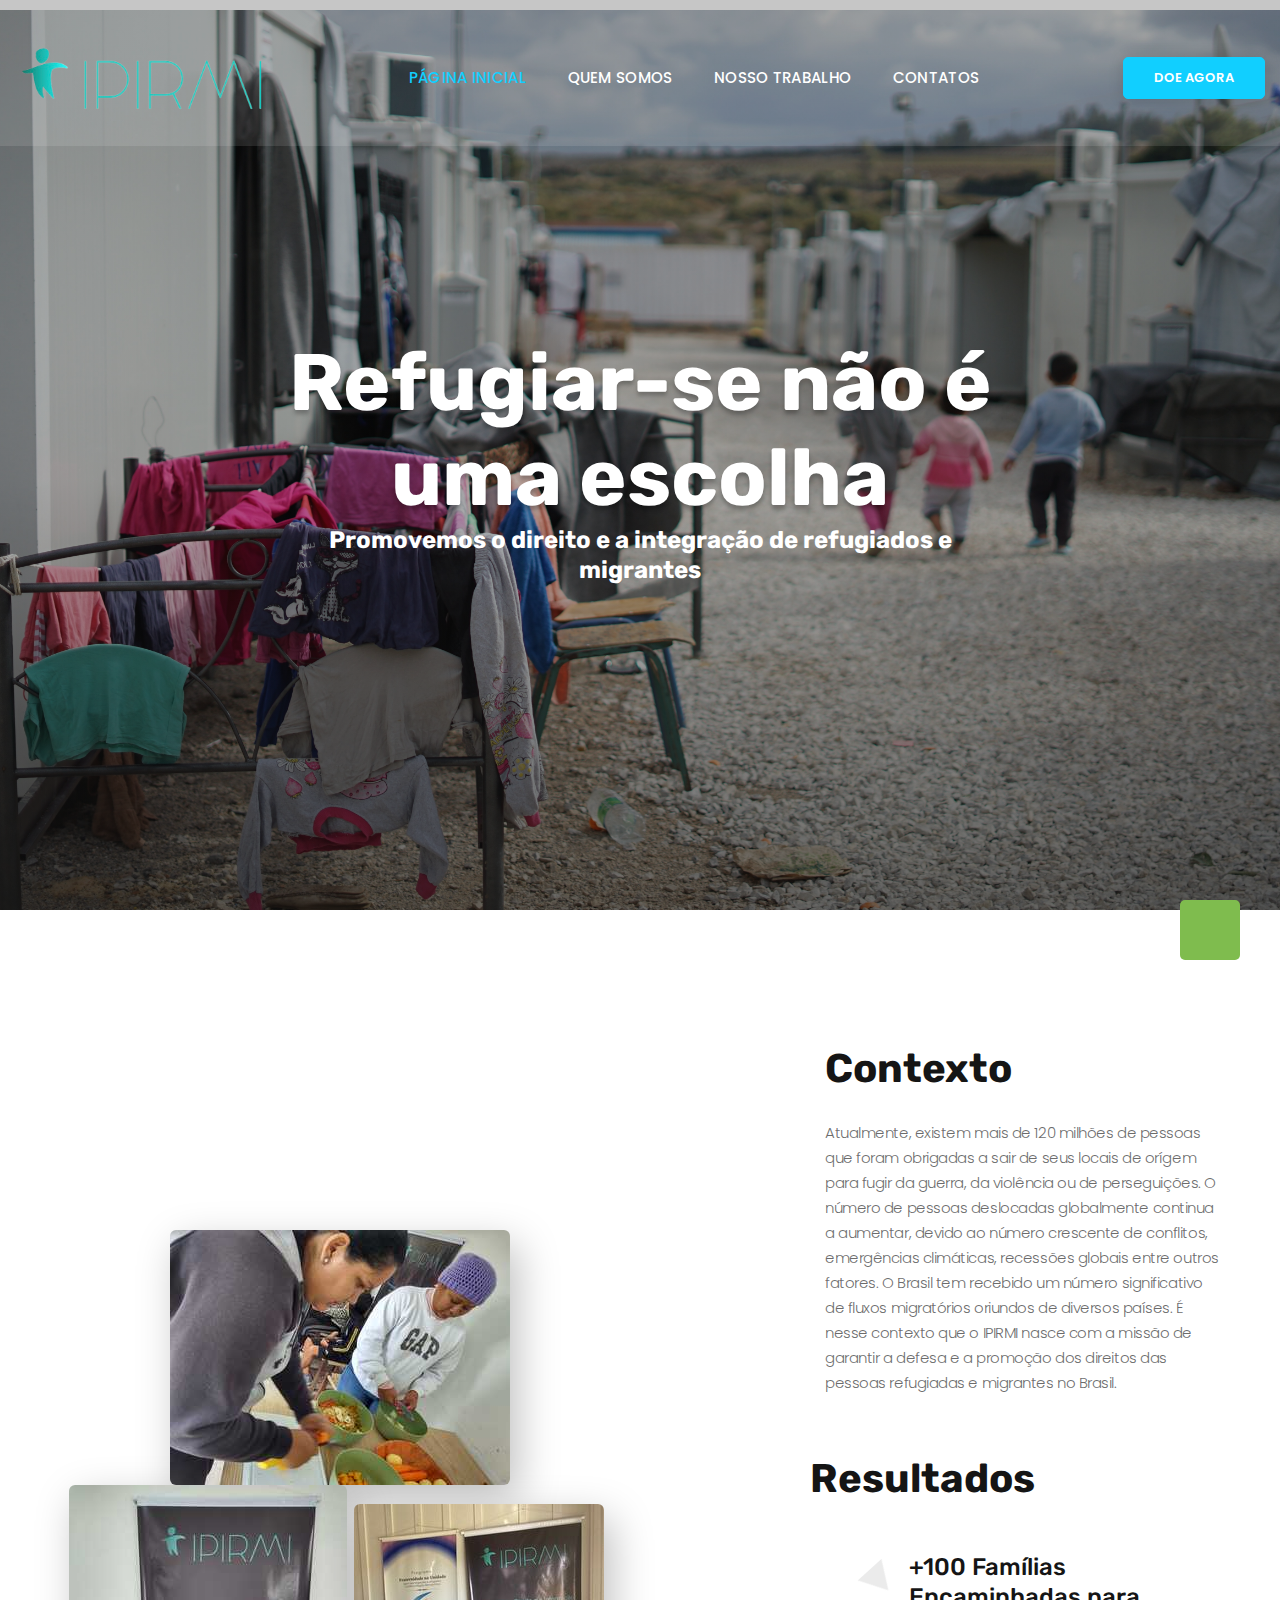
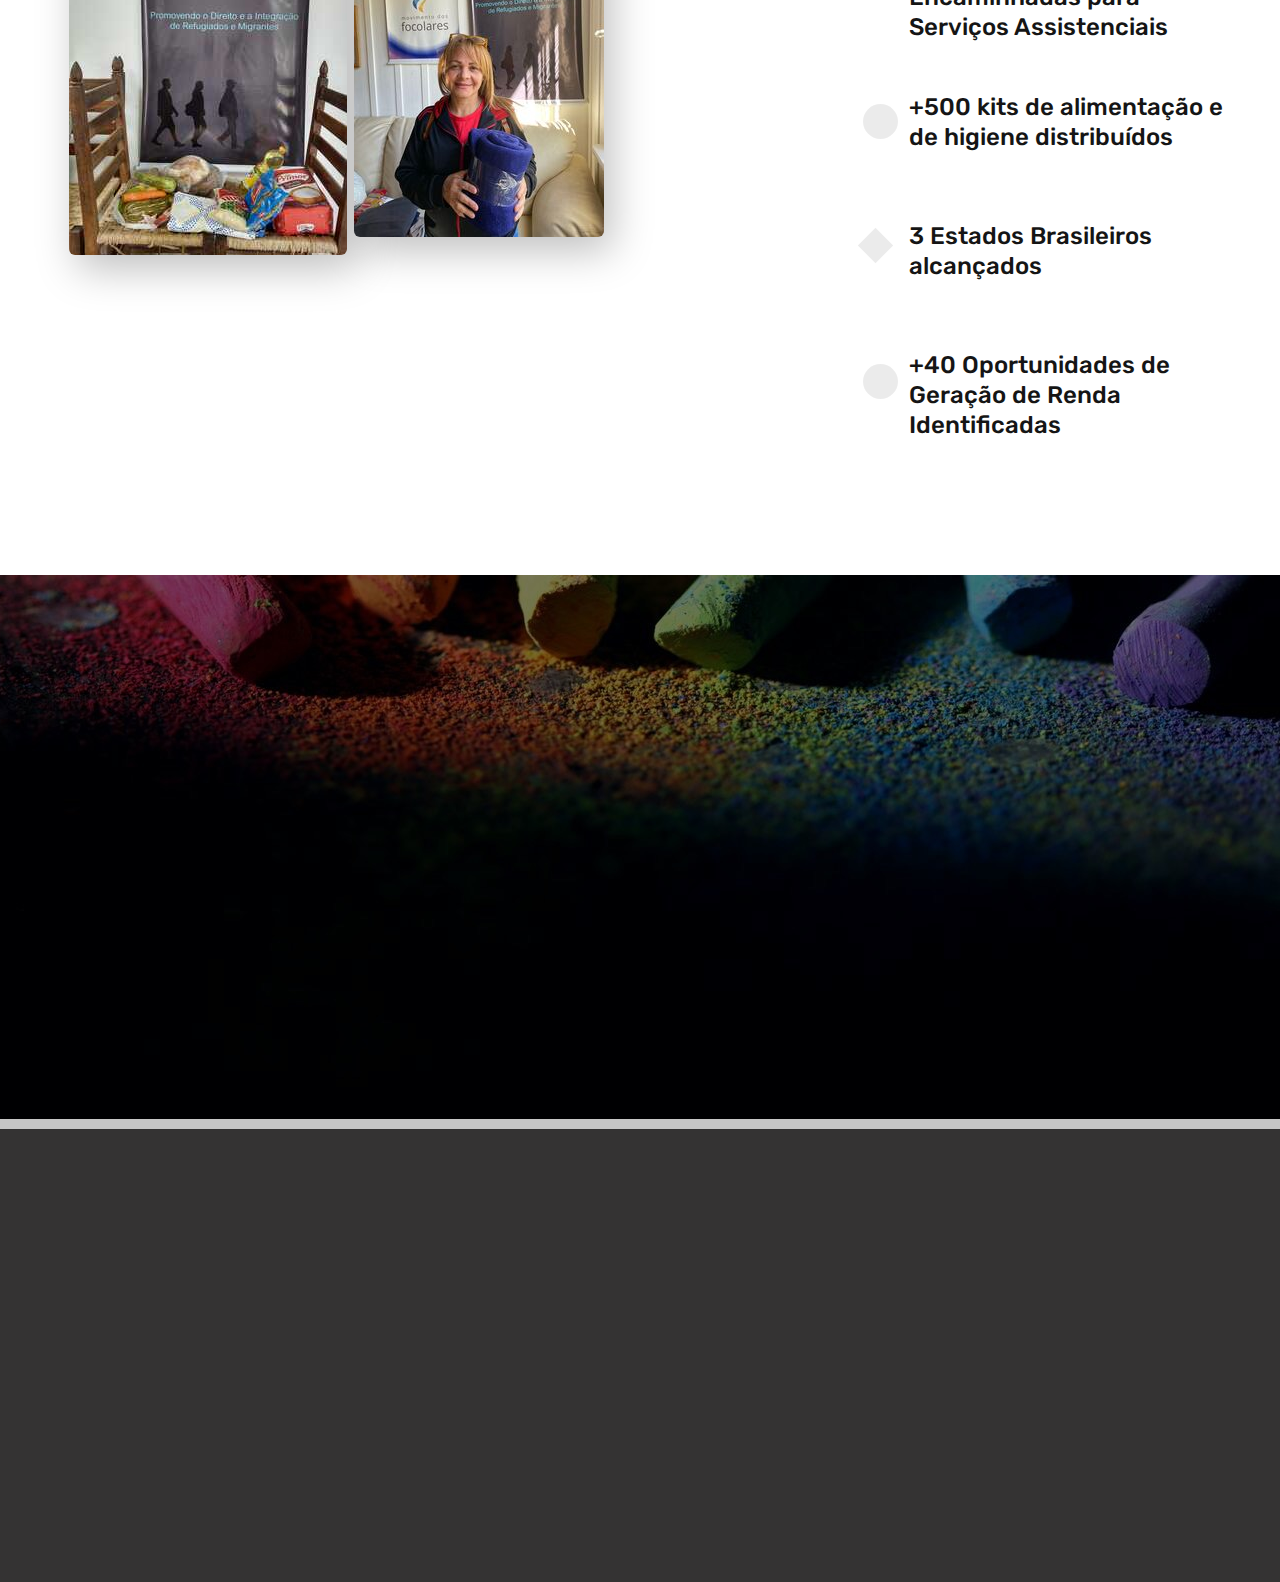
==== index.html @ 586def1c "doeagora" ====
<!DOCTYPE html>
<html class="wide wow-animation" lang="en">
  <head>
    <title>Home</title>
    <meta charset="utf-8">
    <meta name="viewport" content="width=device-width, height=device-height, initial-scale=1.0">
    <meta http-equiv="X-UA-Compatible" content="IE=edge">
    <link rel="icon" href="images/favicon.png" type="image/x-icon">
    <link rel="stylesheet" type="text/css" href="//fonts.googleapis.com/css?family=Poppins:300,300i,400,500,600,700,800,900,900i%7CRoboto:400%7CRubik:100,400,700">
    <link rel="stylesheet" href="css/bootstrap.css">
    <link rel="stylesheet" href="css/fonts.css">
    <link rel="stylesheet" href="css/style.css">
    <style>.ie-panel{display: none;background: #212121;padding: 10px 0;box-shadow: 3px 3px 5px 0 rgba(0,0,0,.3);clear: both;text-align:center;position: relative;z-index: 1;} html.ie-10 .ie-panel, html.lt-ie-10 .ie-panel {display: block;}</style>
  </head>
  <body>
    <div class="ie-panel"><a href="http://windows.microsoft.com/en-US/internet-explorer/"><img src="images/ie8-panel/warning_bar_0000_us.jpg" height="42" width="820" alt="You are using an outdated browser. For a faster, safer browsing experience, upgrade for free today."></a></div>
    <div class="preloader">
      <div class="preloader-body">
        <div class="cssload-container">
          <div class="cssload-speeding-wheel"></div>
        </div>
        <p>Loading...</p>
      </div>
    </div>
    <div class="page"><a class="section section-banner d-none d-xl-flex" href="https://www.templatemonster.com/website-templates/monstroid2.html" style="background-image: url(images/_blank.png); background-image: -webkit-image-set( url(images/_blank.png) 1x, url(images/_blank.png) 2x )" target="_blank"><img src="images/_blank.png" srcset="images/_blank.png, images/_blank" alt="" width="10" height="1"></a>
      <!-- Page Header-->
      <header class="section page-header">
        <!-- RD Navbar-->
        <div class="rd-navbar-wrap">
          <nav class="rd-navbar rd-navbar-classic" data-layout="rd-navbar-fixed" data-sm-layout="rd-navbar-fixed" data-md-layout="rd-navbar-fixed" data-md-device-layout="rd-navbar-fixed" data-lg-layout="rd-navbar-static" data-lg-device-layout="rd-navbar-static" data-xl-layout="rd-navbar-static" data-xl-device-layout="rd-navbar-static" data-xxl-layout="rd-navbar-static" data-xxl-device-layout="rd-navbar-static" data-lg-stick-up-offset="46px" data-xl-stick-up-offset="46px" data-xxl-stick-up-offset="46px" data-lg-stick-up="true" data-xl-stick-up="true" data-xxl-stick-up="true">
            <div class="rd-navbar-main-outer">
              <div class="rd-navbar-main">
                <!-- RD Navbar Panel-->
                <div class="rd-navbar-panel">
                  <!-- RD Navbar Toggle-->
                  <button class="rd-navbar-toggle" data-rd-navbar-toggle=".rd-navbar-nav-wrap"><span></span></button>
                  <!-- RD Navbar Brand-->
                  <div class="rd-navbar-brand"><a href="index.html"><img class="brand-logo-light" src="images/logoremoved.png" alt="" width="500" height="300"/></a></div>
                </div>
                <div class="rd-navbar-main-element">
                  <div class="rd-navbar-nav-wrap">
                    <!-- RD Navbar Nav-->
                    <ul class="rd-navbar-nav">
                      <li class="rd-nav-item active"><a class="rd-nav-link" href="index.html">Página Inicial</a>
                      </li>
                      <li class="rd-nav-item"><a class="rd-nav-link" href="about-us.html">Quem Somos</a>
                      </li>
                      <li class="rd-nav-item"><a class="rd-nav-link" href="typography.html">Nosso Trabalho</a>
                      </li>
                      <li class="rd-nav-item"><a class="rd-nav-link" href="contacts.html">Contatos</a>
                      </li>
                    </ul><a class="button button-primary button-sm" href="https://www.kickante.com.br/crowdfunding/construindo-esperanca-uma-chamada-de-apoio-as-pessoas-refugiadas-e-migrantes">Doe Agora</a>
                  </div>
                </div><a class="button button-primary button-sm" href="#">Doe Agora</a>
              </div>
            </div>
          </nav>
        </div>
      </header>
      <!-- Swiper-->
      <section class="section section-lg section-main-bunner section-main-bunner-filter">
        <div class="main-bunner-img" style="background-image: url(images/refugees.jpg); background-size: cover;"></div>
        <div class="main-bunner-inner">
          <div class="container">
            <div class="row row-50 justify-content-lg-center align-items-lg-center">
              <div class="col-lg-12">
                <div class="bunner-content-modern text-center">
                  <h1 class="main-bunner-title">Refugiar-se não é uma escolha</h1>
                  <h4>Promovemos o direito e a integração de refugiados e migrantes</h4>
                </div>
              </div>
            </div>
          </div>
        </div>
      </section>
      <section class="section section-xl">
        <div class="container">
          <div class="row row-50 justify-content-lg-between align-items-lg-center">
            <div class="col-lg-6">
              <div class="box-img-animate">
                <div class="box-img-animate-item" data-parallax-scroll="{&quot;y&quot;: 0, &quot;x&quot;: 140,  &quot;smoothness&quot;: 50 }"><img src="images/Sopa_Ipirmi_2_340x255.jpeg" alt=""></div>
                <div class="box-img-animate-item" data-parallax-scroll="{&quot;y&quot;: 150, &quot;x&quot;: 0,  &quot;smoothness&quot;: 50 }"><img src="images/Sopa2_IPIRMI_2_278x370.jpeg" alt=""></div>
                <div class="box-img-animate-item" data-parallax-scroll="{&quot;y&quot;:70, &quot;x&quot;: -250,  &quot;smoothness&quot;: 50 }"><img src="images/refugee3179x126.jpeg" alt=""></div>
                <div class="box-img-animate-item" data-parallax-scroll="{&quot;y&quot;:20, &quot;x&quot;: 20,  &quot;smoothness&quot;: 50 }"><img src="images/foto_22_250x333.jpeg" alt=""></div>
                <div class="box-img-animate-item" data-parallax-scroll="{&quot;y&quot;:60, &quot;x&quot;: 70,  &quot;smoothness&quot;: 50 }"><img src="images/children-32x180.jpeg" alt=""></div>
                <div class="box-img-animate-item" data-parallax-scroll="{&quot;y&quot;:0, &quot;x&quot;: 140,  &quot;smoothness&quot;: 50 }"><img src="images/notebook217x15.jpeg" alt=""></div>
              </div>
            </div>
            <div class="col-lg-6 col-xl-5">
              <div class="innset-xl-left-70">
                <h3>Contexto</h3>
                <p class="text-opacity-80">Atualmente, existem mais de 120 milhões de pessoas que foram obrigadas a sair de seus locais de orígem para fugir da guerra, da violência ou de perseguições. O número de pessoas deslocadas globalmente continua a aumentar, devido ao número crescente de conflitos, emergências climáticas, recessões globais entre outros fatores. O Brasil tem recebido um número significativo de fluxos migratórios oriundos de diversos países.
                  É nesse contexto que o IPIRMI nasce com a missão de garantir a defesa e a promoção dos direitos das pessoas refugiadas e migrantes no Brasil.
                  </p>
                
                <div class="row row-50">
                  <h3>Resultados</h3>
                  <div class="col-md-6 col-lg-12">
                    <div class="box-icon-modern">
                      <div class="box-icon-inner decorate-triangle"><span class="icon-xl linearicons-baby2 icon-primary"></span></div>
                      <div class="box-icon-caption">
                        <h4><a href="#">+100 Famílias Encaminhadas para Serviços Assistenciais</a></h4>
                      </div>
                    </div>
                  </div>
                  <div class="col-md-6 col-lg-12">
                    <div class="box-icon-modern">
                      <div class="box-icon-inner decorate-circle"><span class="icon-xl linearicons-home icon-primary"></span></div>
                      <div class="box-icon-caption">
                        <h4><a href="#">+500 kits de alimentação e de higiene distribuídos</a></h4>
                      </div>
                    </div>
                  </div>
                  <div class="col-md-6 col-lg-12">
                    <div class="box-icon-modern">
                      <div class="box-icon-inner decorate-rectangle"><span class="icon-xl linearicons-book icon-primary"></span></div>
                      <div class="box-icon-caption">
                        <h4><a href="#">3 Estados Brasileiros alcançados</a></h4>
                      </div>
                    </div>
                  </div>
                  <div class="col-md-6 col-lg-12">
                    <div class="box-icon-modern">
                      <div class="box-icon-inner decorate-circle"><span class="icon-xl linearicons-zoom-in icon-primary"></span></div>
                      <div class="box-icon-caption">
                        <h4><a href="#">+40 Oportunidades de Geração de Renda Identificadas </a></h4>
                        
                      </div>
                    </div>
                  </div>
                </div>
              </div>
            </div>
          </div>
        </div>
      </section>
      
      <section class="parallax-container bg-gray-600" data-parallax-img="images/image.jpg">
        <div class="parallax-content section-xxl text-center">
          <div class="container">
            <div class="row justify-content-md-center">
              <div class="col-md-9 col-lg-8 col-xl-8 wow-outer">
                <div class="innset-xl-right-30 innset-xl-left-30">
                  <div class="wow slideInDown">
                    <h3>Venha fazer parte da equipe de voluntários do IPIRMI </h3>
                  
                    
                    <form class="rd-form rd-mailform rd-form-inline" data-form-output="form-output-global" data-form-type="subscribe" method="post" action="bat/rd-mailform.php">
                      <h4>Entre em contato conosco pelo email: protecao@ipirmi.org</h4> 
                    </form>
                  </div>
                </div>
              </div>
            </div>
          </div>
        </div>
      </section><a class="section section-banner" href="https://www.templatemonster.com/website-templates/monstroid2.html" style="background-image: url(images/_blank.png); background-image: -webkit-image-set( url(images/_blank.png) 1x, url(images/_blank.png) 2x )" target="_blank"><img src="images/_blank.png" srcset="images/_blank.png, images/_blank" alt="" width="10" height="1"></a>   <!-- Page Footer-->
      <footer class="section footer-minimal context-dark">
        <div class="container wow-outer">
          <div class="wow fadeIn">
            <div class="row row-50 row-lg-60">
              <div class="col-12"><a href="index.html"><img src="images/logoremoved.png" alt="" width="207" height="51"/></a></div>
              <div class="col-12">
                <ul class="footer-minimal-nav">
                  <li><a href="about-us.html">Quem Somos</a></li>
                  <li><a href="typography.html">Nosso Trabalho</a></li>
                  <li><a href="#">Galeria de Fotos</a></li>
                  <li><a href="contacts.html">Contatos</a></li>
                </ul>
              </div>
            
            </div>
            <p class="rights"><span>&copy;&nbsp;</span><span class="copyright-year"></span><span>&nbsp;</span><span>IPIRMI</span><span>.&nbsp;</span><span>All Rights Reserved.</span><span>&nbsp;</span>Designed&nbsp;by&nbsp;<a href="https://www.templatemonster.com/">Templatemonster.</a></p>
          </div>
        </div>
      </footer>
    </div>
    <div class="snackbars" id="form-output-global"></div>
    <script src="js/core.min.js"></script>
    <script src="js/script.js"></script>
    <!-- coded by ragnar-->
  </body>
</html>
---- css/fonts.css ----
/*
* Fonts
*//*
* Font Awesome Icons 4.7.0
*/@font-face {	font-family: 'FontAwesome';	src: url("../fonts/fontawesome-webfont.eot?v=4.7.0");	src: url("../fonts/fontawesome-webfont.eot?#iefix&v=4.7.0") format("embedded-opentype"), url("../fonts/fontawesome-webfont.woff2?v=4.7.0") format("woff2"), url("../fonts/fontawesome-webfont.woff?v=4.7.0") format("woff"), url("../fonts/fontawesome-webfont.ttf?v=4.7.0") format("truetype"), url("../fonts/fontawesome-webfont.svg?v=4.7.0#fontawesomeregular") format("svg");	font-weight: normal;	font-style: normal;}.fa {	display: inline-block;	font-family: 'FontAwesome';	font-size: inherit;	text-rendering: auto;	-webkit-font-smoothing: antialiased;	-moz-osx-font-smoothing: grayscale;}[class*='fa-']:before {	font-weight: 400;	font-family: 'FontAwesome';}/* makes the font 33% larger relative to the icon container */.fa-lg {	font-size: 1.33333333em;	line-height: 0.75em;	vertical-align: -15%;}.fa-2x {	font-size: 2em;}.fa-3x {	font-size: 3em;}.fa-4x {	font-size: 4em;}.fa-5x {	font-size: 5em;}.fa-fw {	width: 1.28571429em;	text-align: center;}.fa-ul {	padding-left: 0;	margin-left: 2.14285714em;	list-style-type: none;}.fa-ul > li {	position: relative;}.fa-li {	position: absolute;	left: -2.14285714em;	width: 2.14285714em;	top: 0.14285714em;	text-align: center;}.fa-li.fa-lg {	left: -1.85714286em;}.fa-border {	padding: .2em .25em .15em;	border: solid 0.08em #eeeeee;	border-radius: .1em;}.fa-pull-left {	float: left;}.fa-pull-right {	float: right;}.fa.fa-pull-left {	margin-right: .3em;}.fa.fa-pull-right {	margin-left: .3em;}/* Deprecated as of 4.4.0 */.pull-right {	float: right;}.pull-left {	float: left;}.fa.pull-left {	margin-right: .3em;}.fa.pull-right {	margin-left: .3em;}.fa-spin {	-webkit-animation: fa-spin 2s infinite linear;	animation: fa-spin 2s infinite linear;}.fa-pulse {	-webkit-animation: fa-spin 1s infinite steps(8);	animation: fa-spin 1s infinite steps(8);}@-webkit-keyframes fa-spin {	0% {		-webkit-transform: rotate(0deg);		transform: rotate(0deg);	}	100% {		-webkit-transform: rotate(359deg);		transform: rotate(359deg);	}}@keyframes fa-spin {	0% {		-webkit-transform: rotate(0deg);		transform: rotate(0deg);	}	100% {		-webkit-transform: rotate(359deg);		transform: rotate(359deg);	}}.fa-rotate-90 {	-ms-filter: "progid:DXImageTransform.Microsoft.BasicImage(rotation=1)";	-webkit-transform: rotate(90deg);	-ms-transform: rotate(90deg);	transform: rotate(90deg);}.fa-rotate-180 {	-ms-filter: "progid:DXImageTransform.Microsoft.BasicImage(rotation=2)";	-webkit-transform: rotate(180deg);	-ms-transform: rotate(180deg);	transform: rotate(180deg);}.fa-rotate-270 {	-ms-filter: "progid:DXImageTransform.Microsoft.BasicImage(rotation=3)";	-webkit-transform: rotate(270deg);	-ms-transform: rotate(270deg);	transform: rotate(270deg);}.fa-flip-horizontal {	-ms-filter: "progid:DXImageTransform.Microsoft.BasicImage(rotation=0, mirror=1)";	-webkit-transform: scale(-1, 1);	-ms-transform: scale(-1, 1);	transform: scale(-1, 1);}.fa-flip-vertical {	-ms-filter: "progid:DXImageTransform.Microsoft.BasicImage(rotation=2, mirror=1)";	-webkit-transform: scale(1, -1);	-ms-transform: scale(1, -1);	transform: scale(1, -1);}:root .fa-rotate-90,:root .fa-rotate-180,:root .fa-rotate-270,:root .fa-flip-horizontal,:root .fa-flip-vertical {	filter: none;}.fa-stack {	position: relative;	display: inline-block;	width: 2em;	height: 2em;	line-height: 2em;	vertical-align: middle;}.fa-stack-1x,.fa-stack-2x {	position: absolute;	left: 0;	width: 100%;	text-align: center;}.fa-stack-1x {	line-height: inherit;}.fa-stack-2x {	font-size: 2em;}.fa-inverse {	color: #ffffff;}/* Font Awesome uses the Unicode Private Use Area (PUA) to ensure screen
   readers do not read off random characters that represent icons */.fa-glass:before {	content: "\f000";}.fa-music:before {	content: "\f001";}.fa-search:before {	content: "\f002";}.fa-envelope-o:before {	content: "\f003";}.fa-heart:before {	content: "\f004";}.fa-star:before {	content: "\f005";}.fa-star-o:before {	content: "\f006";}.fa-user:before {	content: "\f007";}.fa-film:before {	content: "\f008";}.fa-th-large:before {	content: "\f009";}.fa-th:before {	content: "\f00a";}.fa-th-list:before {	content: "\f00b";}.fa-check:before {	content: "\f00c";}.fa-remove:before,.fa-close:before,.fa-times:before {	content: "\f00d";}.fa-search-plus:before {	content: "\f00e";}.fa-search-minus:before {	content: "\f010";}.fa-power-off:before {	content: "\f011";}.fa-signal:before {	content: "\f012";}.fa-gear:before,.fa-cog:before {	content: "\f013";}.fa-trash-o:before {	content: "\f014";}.fa-home:before {	content: "\f015";}.fa-file-o:before {	content: "\f016";}.fa-clock-o:before {	content: "\f017";}.fa-road:before {	content: "\f018";}.fa-download:before {	content: "\f019";}.fa-arrow-circle-o-down:before {	content: "\f01a";}.fa-arrow-circle-o-up:before {	content: "\f01b";}.fa-inbox:before {	content: "\f01c";}.fa-play-circle-o:before {	content: "\f01d";}.fa-rotate-right:before,.fa-repeat:before {	content: "\f01e";}.fa-refresh:before {	content: "\f021";}.fa-list-alt:before {	content: "\f022";}.fa-lock:before {	content: "\f023";}.fa-flag:before {	content: "\f024";}.fa-headphones:before {	content: "\f025";}.fa-volume-off:before {	content: "\f026";}.fa-volume-down:before {	content: "\f027";}.fa-volume-up:before {	content: "\f028";}.fa-qrcode:before {	content: "\f029";}.fa-barcode:before {	content: "\f02a";}.fa-tag:before {	content: "\f02b";}.fa-tags:before {	content: "\f02c";}.fa-book:before {	content: "\f02d";}.fa-bookmark:before {	content: "\f02e";}.fa-print:before {	content: "\f02f";}.fa-camera:before {	content: "\f030";}.fa-font:before {	content: "\f031";}.fa-bold:before {	content: "\f032";}.fa-italic:before {	content: "\f033";}.fa-text-height:before {	content: "\f034";}.fa-text-width:before {	content: "\f035";}.fa-align-left:before {	content: "\f036";}.fa-align-center:before {	content: "\f037";}.fa-align-right:before {	content: "\f038";}.fa-align-justify:before {	content: "\f039";}.fa-list:before {	content: "\f03a";}.fa-dedent:before,.fa-outdent:before {	content: "\f03b";}.fa-indent:before {	content: "\f03c";}.fa-video-camera:before {	content: "\f03d";}.fa-photo:before,.fa-image:before,.fa-picture-o:before {	content: "\f03e";}.fa-pencil:before {	content: "\f040";}.fa-map-marker:before {	content: "\f041";}.fa-adjust:before {	content: "\f042";}.fa-tint:before {	content: "\f043";}.fa-edit:before,.fa-pencil-square-o:before {	content: "\f044";}.fa-share-square-o:before {	content: "\f045";}.fa-check-square-o:before {	content: "\f046";}.fa-arrows:before {	content: "\f047";}.fa-step-backward:before {	content: "\f048";}.fa-fast-backward:before {	content: "\f049";}.fa-backward:before {	content: "\f04a";}.fa-play:before {	content: "\f04b";}.fa-pause:before {	content: "\f04c";}.fa-stop:before {	content: "\f04d";}.fa-forward:before {	content: "\f04e";}.fa-fast-forward:before {	content: "\f050";}.fa-step-forward:before {	content: "\f051";}.fa-eject:before {	content: "\f052";}.fa-chevron-left:before {	content: "\f053";}.fa-chevron-right:before {	content: "\f054";}.fa-plus-circle:before {	content: "\f055";}.fa-minus-circle:before {	content: "\f056";}.fa-times-circle:before {	content: "\f057";}.fa-check-circle:before {	content: "\f058";}.fa-question-circle:before {	content: "\f059";}.fa-info-circle:before {	content: "\f05a";}.fa-crosshairs:before {	content: "\f05b";}.fa-times-circle-o:before {	content: "\f05c";}.fa-check-circle-o:before {	content: "\f05d";}.fa-ban:before {	content: "\f05e";}.fa-arrow-left:before {	content: "\f060";}.fa-arrow-right:before {	content: "\f061";}.fa-arrow-up:before {	content: "\f062";}.fa-arrow-down:before {	content: "\f063";}.fa-mail-forward:before,.fa-share:before {	content: "\f064";}.fa-expand:before {	content: "\f065";}.fa-compress:before {	content: "\f066";}.fa-plus:before {	content: "\f067";}.fa-minus:before {	content: "\f068";}.fa-asterisk:before {	content: "\f069";}.fa-exclamation-circle:before {	content: "\f06a";}.fa-gift:before {	content: "\f06b";}.fa-leaf:before {	content: "\f06c";}.fa-fire:before {	content: "\f06d";}.fa-eye:before {	content: "\f06e";}.fa-eye-slash:before {	content: "\f070";}.fa-warning:before,.fa-exclamation-triangle:before {	content: "\f071";}.fa-plane:before {	content: "\f072";}.fa-calendar:before {	content: "\f073";}.fa-random:before {	content: "\f074";}.fa-comment:before {	content: "\f075";}.fa-magnet:before {	content: "\f076";}.fa-chevron-up:before {	content: "\f077";}.fa-chevron-down:before {	content: "\f078";}.fa-retweet:before {	content: "\f079";}.fa-shopping-cart:before {	content: "\f07a";}.fa-folder:before {	content: "\f07b";}.fa-folder-open:before {	content: "\f07c";}.fa-arrows-v:before {	content: "\f07d";}.fa-arrows-h:before {	content: "\f07e";}.fa-bar-chart-o:before,.fa-bar-chart:before {	content: "\f080";}.fa-twitter-square:before {	content: "\f081";}.fa-facebook-square:before {	content: "\f082";}.fa-camera-retro:before {	content: "\f083";}.fa-key:before {	content: "\f084";}.fa-gears:before,.fa-cogs:before {	content: "\f085";}.fa-comments:before {	content: "\f086";}.fa-thumbs-o-up:before {	content: "\f087";}.fa-thumbs-o-down:before {	content: "\f088";}.fa-star-half:before {	content: "\f089";}.fa-heart-o:before {	content: "\f08a";}.fa-sign-out:before {	content: "\f08b";}.fa-linkedin-square:before {	content: "\f08c";}.fa-thumb-tack:before {	content: "\f08d";}.fa-external-link:before {	content: "\f08e";}.fa-sign-in:before {	content: "\f090";}.fa-trophy:before {	content: "\f091";}.fa-github-square:before {	content: "\f092";}.fa-upload:before {	content: "\f093";}.fa-lemon-o:before {	content: "\f094";}.fa-phone:before {	content: "\f095";}.fa-square-o:before {	content: "\f096";}.fa-bookmark-o:before {	content: "\f097";}.fa-phone-square:before {	content: "\f098";}.fa-twitter:before {	content: "\f099";}.fa-facebook-f:before,.fa-facebook:before {	content: "\f09a";}.fa-github:before {	content: "\f09b";}.fa-unlock:before {	content: "\f09c";}.fa-credit-card:before {	content: "\f09d";}.fa-feed:before,.fa-rss:before {	content: "\f09e";}.fa-hdd-o:before {	content: "\f0a0";}.fa-bullhorn:before {	content: "\f0a1";}.fa-bell:before {	content: "\f0f3";}.fa-certificate:before {	content: "\f0a3";}.fa-hand-o-right:before {	content: "\f0a4";}.fa-hand-o-left:before {	content: "\f0a5";}.fa-hand-o-up:before {	content: "\f0a6";}.fa-hand-o-down:before {	content: "\f0a7";}.fa-arrow-circle-left:before {	content: "\f0a8";}.fa-arrow-circle-right:before {	content: "\f0a9";}.fa-arrow-circle-up:before {	content: "\f0aa";}.fa-arrow-circle-down:before {	content: "\f0ab";}.fa-globe:before {	content: "\f0ac";}.fa-wrench:before {	content: "\f0ad";}.fa-tasks:before {	content: "\f0ae";}.fa-filter:before {	content: "\f0b0";}.fa-briefcase:before {	content: "\f0b1";}.fa-arrows-alt:before {	content: "\f0b2";}.fa-group:before,.fa-users:before {	content: "\f0c0";}.fa-chain:before,.fa-link:before {	content: "\f0c1";}.fa-cloud:before {	content: "\f0c2";}.fa-flask:before {	content: "\f0c3";}.fa-cut:before,.fa-scissors:before {	content: "\f0c4";}.fa-copy:before,.fa-files-o:before {	content: "\f0c5";}.fa-paperclip:before {	content: "\f0c6";}.fa-save:before,.fa-floppy-o:before {	content: "\f0c7";}.fa-square:before {	content: "\f0c8";}.fa-navicon:before,.fa-reorder:before,.fa-bars:before {	content: "\f0c9";}.fa-list-ul:before {	content: "\f0ca";}.fa-list-ol:before {	content: "\f0cb";}.fa-strikethrough:before {	content: "\f0cc";}.fa-underline:before {	content: "\f0cd";}.fa-table:before {	content: "\f0ce";}.fa-magic:before {	content: "\f0d0";}.fa-truck:before {	content: "\f0d1";}.fa-pinterest:before {	content: "\f0d2";}.fa-pinterest-square:before {	content: "\f0d3";}.fa-google-plus-square:before {	content: "\f0d4";}.fa-google-plus:before {	content: "\f0d5";}.fa-money:before {	content: "\f0d6";}.fa-caret-down:before {	content: "\f0d7";}.fa-caret-up:before {	content: "\f0d8";}.fa-caret-left:before {	content: "\f0d9";}.fa-caret-right:before {	content: "\f0da";}.fa-columns:before {	content: "\f0db";}.fa-unsorted:before,.fa-sort:before {	content: "\f0dc";}.fa-sort-down:before,.fa-sort-desc:before {	content: "\f0dd";}.fa-sort-up:before,.fa-sort-asc:before {	content: "\f0de";}.fa-envelope:before {	content: "\f0e0";}.fa-linkedin:before {	content: "\f0e1";}.fa-rotate-left:before,.fa-undo:before {	content: "\f0e2";}.fa-legal:before,.fa-gavel:before {	content: "\f0e3";}.fa-dashboard:before,.fa-tachometer:before {	content: "\f0e4";}.fa-comment-o:before {	content: "\f0e5";}.fa-comments-o:before {	content: "\f0e6";}.fa-flash:before,.fa-bolt:before {	content: "\f0e7";}.fa-sitemap:before {	content: "\f0e8";}.fa-umbrella:before {	content: "\f0e9";}.fa-paste:before,.fa-clipboard:before {	content: "\f0ea";}.fa-lightbulb-o:before {	content: "\f0eb";}.fa-exchange:before {	content: "\f0ec";}.fa-cloud-download:before {	content: "\f0ed";}.fa-cloud-upload:before {	content: "\f0ee";}.fa-user-md:before {	content: "\f0f0";}.fa-stethoscope:before {	content: "\f0f1";}.fa-suitcase:before {	content: "\f0f2";}.fa-bell-o:before {	content: "\f0a2";}.fa-coffee:before {	content: "\f0f4";}.fa-cutlery:before {	content: "\f0f5";}.fa-file-text-o:before {	content: "\f0f6";}.fa-building-o:before {	content: "\f0f7";}.fa-hospital-o:before {	content: "\f0f8";}.fa-ambulance:before {	content: "\f0f9";}.fa-medkit:before {	content: "\f0fa";}.fa-fighter-jet:before {	content: "\f0fb";}.fa-beer:before {	content: "\f0fc";}.fa-h-square:before {	content: "\f0fd";}.fa-plus-square:before {	content: "\f0fe";}.fa-angle-double-left:before {	content: "\f100";}.fa-angle-double-right:before {	content: "\f101";}.fa-angle-double-up:before {	content: "\f102";}.fa-angle-double-down:before {	content: "\f103";}.fa-angle-left:before {	content: "\f104";}.fa-angle-right:before {	content: "\f105";}.fa-angle-up:before {	content: "\f106";}.fa-angle-down:before {	content: "\f107";}.fa-desktop:before {	content: "\f108";}.fa-laptop:before {	content: "\f109";}.fa-tablet:before {	content: "\f10a";}.fa-mobile-phone:before,.fa-mobile:before {	content: "\f10b";}.fa-circle-o:before {	content: "\f10c";}.fa-quote-left:before {	content: "\f10d";}.fa-quote-right:before {	content: "\f10e";}.fa-spinner:before {	content: "\f110";}.fa-circle:before {	content: "\f111";}.fa-mail-reply:before,.fa-reply:before {	content: "\f112";}.fa-github-alt:before {	content: "\f113";}.fa-folder-o:before {	content: "\f114";}.fa-folder-open-o:before {	content: "\f115";}.fa-smile-o:before {	content: "\f118";}.fa-frown-o:before {	content: "\f119";}.fa-meh-o:before {	content: "\f11a";}.fa-gamepad:before {	content: "\f11b";}.fa-keyboard-o:before {	content: "\f11c";}.fa-flag-o:before {	content: "\f11d";}.fa-flag-checkered:before {	content: "\f11e";}.fa-terminal:before {	content: "\f120";}.fa-code:before {	content: "\f121";}.fa-mail-reply-all:before,.fa-reply-all:before {	content: "\f122";}.fa-star-half-empty:before,.fa-star-half-full:before,.fa-star-half-o:before {	content: "\f123";}.fa-location-arrow:before {	content: "\f124";}.fa-crop:before {	content: "\f125";}.fa-code-fork:before {	content: "\f126";}.fa-unlink:before,.fa-chain-broken:before {	content: "\f127";}.fa-question:before {	content: "\f128";}.fa-info:before {	content: "\f129";}.fa-exclamation:before {	content: "\f12a";}.fa-superscript:before {	content: "\f12b";}.fa-subscript:before {	content: "\f12c";}.fa-eraser:before {	content: "\f12d";}.fa-puzzle-piece:before {	content: "\f12e";}.fa-microphone:before {	content: "\f130";}.fa-microphone-slash:before {	content: "\f131";}.fa-shield:before {	content: "\f132";}.fa-calendar-o:before {	content: "\f133";}.fa-fire-extinguisher:before {	content: "\f134";}.fa-rocket:before {	content: "\f135";}.fa-maxcdn:before {	content: "\f136";}.fa-chevron-circle-left:before {	content: "\f137";}.fa-chevron-circle-right:before {	content: "\f138";}.fa-chevron-circle-up:before {	content: "\f139";}.fa-chevron-circle-down:before {	content: "\f13a";}.fa-html5:before {	content: "\f13b";}.fa-css3:before {	content: "\f13c";}.fa-anchor:before {	content: "\f13d";}.fa-unlock-alt:before {	content: "\f13e";}.fa-bullseye:before {	content: "\f140";}.fa-ellipsis-h:before {	content: "\f141";}.fa-ellipsis-v:before {	content: "\f142";}.fa-rss-square:before {	content: "\f143";}.fa-play-circle:before {	content: "\f144";}.fa-ticket:before {	content: "\f145";}.fa-minus-square:before {	content: "\f146";}.fa-minus-square-o:before {	content: "\f147";}.fa-level-up:before {	content: "\f148";}.fa-level-down:before {	content: "\f149";}.fa-check-square:before {	content: "\f14a";}.fa-pencil-square:before {	content: "\f14b";}.fa-external-link-square:before {	content: "\f14c";}.fa-share-square:before {	content: "\f14d";}.fa-compass:before {	content: "\f14e";}.fa-toggle-down:before,.fa-caret-square-o-down:before {	content: "\f150";}.fa-toggle-up:before,.fa-caret-square-o-up:before {	content: "\f151";}.fa-toggle-right:before,.fa-caret-square-o-right:before {	content: "\f152";}.fa-euro:before,.fa-eur:before {	content: "\f153";}.fa-gbp:before {	content: "\f154";}.fa-dollar:before,.fa-usd:before {	content: "\f155";}.fa-rupee:before,.fa-inr:before {	content: "\f156";}.fa-cny:before,.fa-rmb:before,.fa-yen:before,.fa-jpy:before {	content: "\f157";}.fa-ruble:before,.fa-rouble:before,.fa-rub:before {	content: "\f158";}.fa-won:before,.fa-krw:before {	content: "\f159";}.fa-bitcoin:before,.fa-btc:before {	content: "\f15a";}.fa-file:before {	content: "\f15b";}.fa-file-text:before {	content: "\f15c";}.fa-sort-alpha-asc:before {	content: "\f15d";}.fa-sort-alpha-desc:before {	content: "\f15e";}.fa-sort-amount-asc:before {	content: "\f160";}.fa-sort-amount-desc:before {	content: "\f161";}.fa-sort-numeric-asc:before {	content: "\f162";}.fa-sort-numeric-desc:before {	content: "\f163";}.fa-thumbs-up:before {	content: "\f164";}.fa-thumbs-down:before {	content: "\f165";}.fa-youtube-square:before {	content: "\f166";}.fa-youtube:before {	content: "\f167";}.fa-xing:before {	content: "\f168";}.fa-xing-square:before {	content: "\f169";}.fa-youtube-play:before {	content: "\f16a";}.fa-dropbox:before {	content: "\f16b";}.fa-stack-overflow:before {	content: "\f16c";}.fa-instagram:before {	content: "\f16d";}.fa-flickr:before {	content: "\f16e";}.fa-adn:before {	content: "\f170";}.fa-bitbucket:before {	content: "\f171";}.fa-bitbucket-square:before {	content: "\f172";}.fa-tumblr:before {	content: "\f173";}.fa-tumblr-square:before {	content: "\f174";}.fa-long-arrow-down:before {	content: "\f175";}.fa-long-arrow-up:before {	content: "\f176";}.fa-long-arrow-left:before {	content: "\f177";}.fa-long-arrow-right:before {	content: "\f178";}.fa-apple:before {	content: "\f179";}.fa-windows:before {	content: "\f17a";}.fa-android:before {	content: "\f17b";}.fa-linux:before {	content: "\f17c";}.fa-dribbble:before {	content: "\f17d";}.fa-skype:before {	content: "\f17e";}.fa-foursquare:before {	content: "\f180";}.fa-trello:before {	content: "\f181";}.fa-female:before {	content: "\f182";}.fa-male:before {	content: "\f183";}.fa-gittip:before,.fa-gratipay:before {	content: "\f184";}.fa-sun-o:before {	content: "\f185";}.fa-moon-o:before {	content: "\f186";}.fa-archive:before {	content: "\f187";}.fa-bug:before {	content: "\f188";}.fa-vk:before {	content: "\f189";}.fa-weibo:before {	content: "\f18a";}.fa-renren:before {	content: "\f18b";}.fa-pagelines:before {	content: "\f18c";}.fa-stack-exchange:before {	content: "\f18d";}.fa-arrow-circle-o-right:before {	content: "\f18e";}.fa-arrow-circle-o-left:before {	content: "\f190";}.fa-toggle-left:before,.fa-caret-square-o-left:before {	content: "\f191";}.fa-dot-circle-o:before {	content: "\f192";}.fa-wheelchair:before {	content: "\f193";}.fa-vimeo-square:before {	content: "\f194";}.fa-turkish-lira:before,.fa-try:before {	content: "\f195";}.fa-plus-square-o:before {	content: "\f196";}.fa-space-shuttle:before {	content: "\f197";}.fa-slack:before {	content: "\f198";}.fa-envelope-square:before {	content: "\f199";}.fa-wordpress:before {	content: "\f19a";}.fa-openid:before {	content: "\f19b";}.fa-institution:before,.fa-bank:before,.fa-university:before {	content: "\f19c";}.fa-mortar-board:before,.fa-graduation-cap:before {	content: "\f19d";}.fa-yahoo:before {	content: "\f19e";}.fa-google:before {	content: "\f1a0";}.fa-reddit:before {	content: "\f1a1";}.fa-reddit-square:before {	content: "\f1a2";}.fa-stumbleupon-circle:before {	content: "\f1a3";}.fa-stumbleupon:before {	content: "\f1a4";}.fa-delicious:before {	content: "\f1a5";}.fa-digg:before {	content: "\f1a6";}.fa-pied-piper-pp:before {	content: "\f1a7";}.fa-pied-piper-alt:before {	content: "\f1a8";}.fa-drupal:before {	content: "\f1a9";}.fa-joomla:before {	content: "\f1aa";}.fa-language:before {	content: "\f1ab";}.fa-fax:before {	content: "\f1ac";}.fa-building:before {	content: "\f1ad";}.fa-child:before {	content: "\f1ae";}.fa-paw:before {	content: "\f1b0";}.fa-spoon:before {	content: "\f1b1";}.fa-cube:before {	content: "\f1b2";}.fa-cubes:before {	content: "\f1b3";}.fa-behance:before {	content: "\f1b4";}.fa-behance-square:before {	content: "\f1b5";}.fa-steam:before {	content: "\f1b6";}.fa-steam-square:before {	content: "\f1b7";}.fa-recycle:before {	content: "\f1b8";}.fa-automobile:before,.fa-car:before {	content: "\f1b9";}.fa-cab:before,.fa-taxi:before {	content: "\f1ba";}.fa-tree:before {	content: "\f1bb";}.fa-spotify:before {	content: "\f1bc";}.fa-deviantart:before {	content: "\f1bd";}.fa-soundcloud:before {	content: "\f1be";}.fa-database:before {	content: "\f1c0";}.fa-file-pdf-o:before {	content: "\f1c1";}.fa-file-word-o:before {	content: "\f1c2";}.fa-file-excel-o:before {	content: "\f1c3";}.fa-file-powerpoint-o:before {	content: "\f1c4";}.fa-file-photo-o:before,.fa-file-picture-o:before,.fa-file-image-o:before {	content: "\f1c5";}.fa-file-zip-o:before,.fa-file-archive-o:before {	content: "\f1c6";}.fa-file-sound-o:before,.fa-file-audio-o:before {	content: "\f1c7";}.fa-file-movie-o:before,.fa-file-video-o:before {	content: "\f1c8";}.fa-file-code-o:before {	content: "\f1c9";}.fa-vine:before {	content: "\f1ca";}.fa-codepen:before {	content: "\f1cb";}.fa-jsfiddle:before {	content: "\f1cc";}.fa-life-bouy:before,.fa-life-buoy:before,.fa-life-saver:before,.fa-support:before,.fa-life-ring:before {	content: "\f1cd";}.fa-circle-o-notch:before {	content: "\f1ce";}.fa-ra:before,.fa-resistance:before,.fa-rebel:before {	content: "\f1d0";}.fa-ge:before,.fa-empire:before {	content: "\f1d1";}.fa-git-square:before {	content: "\f1d2";}.fa-git:before {	content: "\f1d3";}.fa-y-combinator-square:before,.fa-yc-square:before,.fa-hacker-news:before {	content: "\f1d4";}.fa-tencent-weibo:before {	content: "\f1d5";}.fa-qq:before {	content: "\f1d6";}.fa-wechat:before,.fa-weixin:before {	content: "\f1d7";}.fa-send:before,.fa-paper-plane:before {	content: "\f1d8";}.fa-send-o:before,.fa-paper-plane-o:before {	content: "\f1d9";}.fa-history:before {	content: "\f1da";}.fa-circle-thin:before {	content: "\f1db";}.fa-header:before {	content: "\f1dc";}.fa-paragraph:before {	content: "\f1dd";}.fa-sliders:before {	content: "\f1de";}.fa-share-alt:before {	content: "\f1e0";}.fa-share-alt-square:before {	content: "\f1e1";}.fa-bomb:before {	content: "\f1e2";}.fa-soccer-ball-o:before,.fa-futbol-o:before {	content: "\f1e3";}.fa-tty:before {	content: "\f1e4";}.fa-binoculars:before {	content: "\f1e5";}.fa-plug:before {	content: "\f1e6";}.fa-slideshare:before {	content: "\f1e7";}.fa-twitch:before {	content: "\f1e8";}.fa-yelp:before {	content: "\f1e9";}.fa-newspaper-o:before {	content: "\f1ea";}.fa-wifi:before {	content: "\f1eb";}.fa-calculator:before {	content: "\f1ec";}.fa-paypal:before {	content: "\f1ed";}.fa-google-wallet:before {	content: "\f1ee";}.fa-cc-visa:before {	content: "\f1f0";}.fa-cc-mastercard:before {	content: "\f1f1";}.fa-cc-discover:before {	content: "\f1f2";}.fa-cc-amex:before {	content: "\f1f3";}.fa-cc-paypal:before {	content: "\f1f4";}.fa-cc-stripe:before {	content: "\f1f5";}.fa-bell-slash:before {	content: "\f1f6";}.fa-bell-slash-o:before {	content: "\f1f7";}.fa-trash:before {	content: "\f1f8";}.fa-copyright:before {	content: "\f1f9";}.fa-at:before {	content: "\f1fa";}.fa-eyedropper:before {	content: "\f1fb";}.fa-paint-brush:before {	content: "\f1fc";}.fa-birthday-cake:before {	content: "\f1fd";}.fa-area-chart:before {	content: "\f1fe";}.fa-pie-chart:before {	content: "\f200";}.fa-line-chart:before {	content: "\f201";}.fa-lastfm:before {	content: "\f202";}.fa-lastfm-square:before {	content: "\f203";}.fa-toggle-off:before {	content: "\f204";}.fa-toggle-on:before {	content: "\f205";}.fa-bicycle:before {	content: "\f206";}.fa-bus:before {	content: "\f207";}.fa-ioxhost:before {	content: "\f208";}.fa-angellist:before {	content: "\f209";}.fa-cc:before {	content: "\f20a";}.fa-shekel:before,.fa-sheqel:before,.fa-ils:before {	content: "\f20b";}.fa-meanpath:before {	content: "\f20c";}.fa-buysellads:before {	content: "\f20d";}.fa-connectdevelop:before {	content: "\f20e";}.fa-dashcube:before {	content: "\f210";}.fa-forumbee:before {	content: "\f211";}.fa-leanpub:before {	content: "\f212";}.fa-sellsy:before {	content: "\f213";}.fa-shirtsinbulk:before {	content: "\f214";}.fa-simplybuilt:before {	content: "\f215";}.fa-skyatlas:before {	content: "\f216";}.fa-cart-plus:before {	content: "\f217";}.fa-cart-arrow-down:before {	content: "\f218";}.fa-diamond:before {	content: "\f219";}.fa-ship:before {	content: "\f21a";}.fa-user-secret:before {	content: "\f21b";}.fa-motorcycle:before {	content: "\f21c";}.fa-street-view:before {	content: "\f21d";}.fa-heartbeat:before {	content: "\f21e";}.fa-venus:before {	content: "\f221";}.fa-mars:before {	content: "\f222";}.fa-mercury:before {	content: "\f223";}.fa-intersex:before,.fa-transgender:before {	content: "\f224";}.fa-transgender-alt:before {	content: "\f225";}.fa-venus-double:before {	content: "\f226";}.fa-mars-double:before {	content: "\f227";}.fa-venus-mars:before {	content: "\f228";}.fa-mars-stroke:before {	content: "\f229";}.fa-mars-stroke-v:before {	content: "\f22a";}.fa-mars-stroke-h:before {	content: "\f22b";}.fa-neuter:before {	content: "\f22c";}.fa-genderless:before {	content: "\f22d";}.fa-facebook-official:before {	content: "\f230";}.fa-pinterest-p:before {	content: "\f231";}.fa-whatsapp:before {	content: "\f232";}.fa-server:before {	content: "\f233";}.fa-user-plus:before {	content: "\f234";}.fa-user-times:before {	content: "\f235";}.fa-hotel:before,.fa-bed:before {	content: "\f236";}.fa-viacoin:before {	content: "\f237";}.fa-train:before {	content: "\f238";}.fa-subway:before {	content: "\f239";}.fa-medium:before {	content: "\f23a";}.fa-yc:before,.fa-y-combinator:before {	content: "\f23b";}.fa-optin-monster:before {	content: "\f23c";}.fa-opencart:before {	content: "\f23d";}.fa-expeditedssl:before {	content: "\f23e";}.fa-battery-4:before,.fa-battery:before,.fa-battery-full:before {	content: "\f240";}.fa-battery-3:before,.fa-battery-three-quarters:before {	content: "\f241";}.fa-battery-2:before,.fa-battery-half:before {	content: "\f242";}.fa-battery-1:before,.fa-battery-quarter:before {	content: "\f243";}.fa-battery-0:before,.fa-battery-empty:before {	content: "\f244";}.fa-mouse-pointer:before {	content: "\f245";}.fa-i-cursor:before {	content: "\f246";}.fa-object-group:before {	content: "\f247";}.fa-object-ungroup:before {	content: "\f248";}.fa-sticky-note:before {	content: "\f249";}.fa-sticky-note-o:before {	content: "\f24a";}.fa-cc-jcb:before {	content: "\f24b";}.fa-cc-diners-club:before {	content: "\f24c";}.fa-clone:before {	content: "\f24d";}.fa-balance-scale:before {	content: "\f24e";}.fa-hourglass-o:before {	content: "\f250";}.fa-hourglass-1:before,.fa-hourglass-start:before {	content: "\f251";}.fa-hourglass-2:before,.fa-hourglass-half:before {	content: "\f252";}.fa-hourglass-3:before,.fa-hourglass-end:before {	content: "\f253";}.fa-hourglass:before {	content: "\f254";}.fa-hand-grab-o:before,.fa-hand-rock-o:before {	content: "\f255";}.fa-hand-stop-o:before,.fa-hand-paper-o:before {	content: "\f256";}.fa-hand-scissors-o:before {	content: "\f257";}.fa-hand-lizard-o:before {	content: "\f258";}.fa-hand-spock-o:before {	content: "\f259";}.fa-hand-pointer-o:before {	content: "\f25a";}.fa-hand-peace-o:before {	content: "\f25b";}.fa-trademark:before {	content: "\f25c";}.fa-registered:before {	content: "\f25d";}.fa-creative-commons:before {	content: "\f25e";}.fa-gg:before {	content: "\f260";}.fa-gg-circle:before {	content: "\f261";}.fa-tripadvisor:before {	content: "\f262";}.fa-odnoklassniki:before {	content: "\f263";}.fa-odnoklassniki-square:before {	content: "\f264";}.fa-get-pocket:before {	content: "\f265";}.fa-wikipedia-w:before {	content: "\f266";}.fa-safari:before {	content: "\f267";}.fa-chrome:before {	content: "\f268";}.fa-firefox:before {	content: "\f269";}.fa-opera:before {	content: "\f26a";}.fa-internet-explorer:before {	content: "\f26b";}.fa-tv:before,.fa-television:before {	content: "\f26c";}.fa-contao:before {	content: "\f26d";}.fa-500px:before {	content: "\f26e";}.fa-amazon:before {	content: "\f270";}.fa-calendar-plus-o:before {	content: "\f271";}.fa-calendar-minus-o:before {	content: "\f272";}.fa-calendar-times-o:before {	content: "\f273";}.fa-calendar-check-o:before {	content: "\f274";}.fa-industry:before {	content: "\f275";}.fa-map-pin:before {	content: "\f276";}.fa-map-signs:before {	content: "\f277";}.fa-map-o:before {	content: "\f278";}.fa-map:before {	content: "\f279";}.fa-commenting:before {	content: "\f27a";}.fa-commenting-o:before {	content: "\f27b";}.fa-houzz:before {	content: "\f27c";}.fa-vimeo:before {	content: "\f27d";}.fa-black-tie:before {	content: "\f27e";}.fa-fonticons:before {	content: "\f280";}.fa-reddit-alien:before {	content: "\f281";}.fa-edge:before {	content: "\f282";}.fa-credit-card-alt:before {	content: "\f283";}.fa-codiepie:before {	content: "\f284";}.fa-modx:before {	content: "\f285";}.fa-fort-awesome:before {	content: "\f286";}.fa-usb:before {	content: "\f287";}.fa-product-hunt:before {	content: "\f288";}.fa-mixcloud:before {	content: "\f289";}.fa-scribd:before {	content: "\f28a";}.fa-pause-circle:before {	content: "\f28b";}.fa-pause-circle-o:before {	content: "\f28c";}.fa-stop-circle:before {	content: "\f28d";}.fa-stop-circle-o:before {	content: "\f28e";}.fa-shopping-bag:before {	content: "\f290";}.fa-shopping-basket:before {	content: "\f291";}.fa-hashtag:before {	content: "\f292";}.fa-bluetooth:before {	content: "\f293";}.fa-bluetooth-b:before {	content: "\f294";}.fa-percent:before {	content: "\f295";}.fa-gitlab:before {	content: "\f296";}.fa-wpbeginner:before {	content: "\f297";}.fa-wpforms:before {	content: "\f298";}.fa-envira:before {	content: "\f299";}.fa-universal-access:before {	content: "\f29a";}.fa-wheelchair-alt:before {	content: "\f29b";}.fa-question-circle-o:before {	content: "\f29c";}.fa-blind:before {	content: "\f29d";}.fa-audio-description:before {	content: "\f29e";}.fa-volume-control-phone:before {	content: "\f2a0";}.fa-braille:before {	content: "\f2a1";}.fa-assistive-listening-systems:before {	content: "\f2a2";}.fa-asl-interpreting:before,.fa-american-sign-language-interpreting:before {	content: "\f2a3";}.fa-deafness:before,.fa-hard-of-hearing:before,.fa-deaf:before {	content: "\f2a4";}.fa-glide:before {	content: "\f2a5";}.fa-glide-g:before {	content: "\f2a6";}.fa-signing:before,.fa-sign-language:before {	content: "\f2a7";}.fa-low-vision:before {	content: "\f2a8";}.fa-viadeo:before {	content: "\f2a9";}.fa-viadeo-square:before {	content: "\f2aa";}.fa-snapchat:before {	content: "\f2ab";}.fa-snapchat-ghost:before {	content: "\f2ac";}.fa-snapchat-square:before {	content: "\f2ad";}.fa-pied-piper:before {	content: "\f2ae";}.fa-first-order:before {	content: "\f2b0";}.fa-yoast:before {	content: "\f2b1";}.fa-themeisle:before {	content: "\f2b2";}.fa-google-plus-circle:before,.fa-google-plus-official:before {	content: "\f2b3";}.fa-fa:before,.fa-font-awesome:before {	content: "\f2b4";}.fa-handshake-o:before {	content: "\f2b5";}.fa-envelope-open:before {	content: "\f2b6";}.fa-envelope-open-o:before {	content: "\f2b7";}.fa-linode:before {	content: "\f2b8";}.fa-address-book:before {	content: "\f2b9";}.fa-address-book-o:before {	content: "\f2ba";}.fa-vcard:before,.fa-address-card:before {	content: "\f2bb";}.fa-vcard-o:before,.fa-address-card-o:before {	content: "\f2bc";}.fa-user-circle:before {	content: "\f2bd";}.fa-user-circle-o:before {	content: "\f2be";}.fa-user-o:before {	content: "\f2c0";}.fa-id-badge:before {	content: "\f2c1";}.fa-drivers-license:before,.fa-id-card:before {	content: "\f2c2";}.fa-drivers-license-o:before,.fa-id-card-o:before {	content: "\f2c3";}.fa-quora:before {	content: "\f2c4";}.fa-free-code-camp:before {	content: "\f2c5";}.fa-telegram:before {	content: "\f2c6";}.fa-thermometer-4:before,.fa-thermometer:before,.fa-thermometer-full:before {	content: "\f2c7";}.fa-thermometer-3:before,.fa-thermometer-three-quarters:before {	content: "\f2c8";}.fa-thermometer-2:before,.fa-thermometer-half:before {	content: "\f2c9";}.fa-thermometer-1:before,.fa-thermometer-quarter:before {	content: "\f2ca";}.fa-thermometer-0:before,.fa-thermometer-empty:before {	content: "\f2cb";}.fa-shower:before {	content: "\f2cc";}.fa-bathtub:before,.fa-s15:before,.fa-bath:before {	content: "\f2cd";}.fa-podcast:before {	content: "\f2ce";}.fa-window-maximize:before {	content: "\f2d0";}.fa-window-minimize:before {	content: "\f2d1";}.fa-window-restore:before {	content: "\f2d2";}.fa-times-rectangle:before,.fa-window-close:before {	content: "\f2d3";}.fa-times-rectangle-o:before,.fa-window-close-o:before {	content: "\f2d4";}.fa-bandcamp:before {	content: "\f2d5";}.fa-grav:before {	content: "\f2d6";}.fa-etsy:before {	content: "\f2d7";}.fa-imdb:before {	content: "\f2d8";}.fa-ravelry:before {	content: "\f2d9";}.fa-eercast:before {	content: "\f2da";}.fa-microchip:before {	content: "\f2db";}.fa-snowflake-o:before {	content: "\f2dc";}.fa-superpowers:before {	content: "\f2dd";}.fa-wpexplorer:before {	content: "\f2de";}.fa-meetup:before {	content: "\f2e0";}.sr-only {	position: absolute;	width: 1px;	height: 1px;	padding: 0;	margin: -1px;	overflow: hidden;	clip: rect(0, 0, 0, 0);	border: 0;}.sr-only-focusable:active,.sr-only-focusable:focus {	position: static;	width: auto;	height: auto;	margin: 0;	overflow: visible;	clip: auto;}/*
* Material Design Icons
*/@font-face {	font-family: "Material Design Icons";	src: url("../fonts/materialdesignicons-webfont.eot?v=1.4.57");	src: url("../fonts/materialdesignicons-webfont.eot?#iefix&v=1.4.57") format("embedded-opentype"), url("../fonts/materialdesignicons-webfont.woff2?v=1.4.57") format("woff2"), url("../fonts/materialdesignicons-webfont.woff?v=1.4.57") format("woff"), url("../fonts/materialdesignicons-webfont.ttf?v=1.4.57") format("truetype"), url("../fonts/materialdesignicons-webfont.svg?v=1.4.57#materialdesigniconsregular") format("svg");	font-weight: normal;	font-style: normal;}.mdi {	display: inline-block;	font: normal normal normal 24px/1 "Material Design Icons";	font-size: inherit;	text-rendering: auto;	-webkit-font-smoothing: antialiased;	-moz-osx-font-smoothing: grayscale;	transform: translate(0, 0);}.mdi-access-point:before {	content: "\f101";}.mdi-access-point-network:before {	content: "\f102";}.mdi-account:before {	content: "\f103";}.mdi-account-alert:before {	content: "\f104";}.mdi-account-box:before {	content: "\f105";}.mdi-account-box-outline:before {	content: "\f106";}.mdi-account-check:before {	content: "\f107";}.mdi-account-circle:before {	content: "\f108";}.mdi-account-convert:before {	content: "\f109";}.mdi-account-key:before {	content: "\f10a";}.mdi-account-location:before {	content: "\f10b";}.mdi-account-minus:before {	content: "\f10c";}.mdi-account-multiple:before {	content: "\f10d";}.mdi-account-multiple-outline:before {	content: "\f10e";}.mdi-account-multiple-plus:before {	content: "\f10f";}.mdi-account-network:before {	content: "\f110";}.mdi-account-off:before {	content: "\f111";}.mdi-account-outline:before {	content: "\f112";}.mdi-account-plus:before {	content: "\f113";}.mdi-account-remove:before {	content: "\f114";}.mdi-account-search:before {	content: "\f115";}.mdi-account-star:before {	content: "\f116";}.mdi-account-star-variant:before {	content: "\f117";}.mdi-account-switch:before {	content: "\f118";}.mdi-adjust:before {	content: "\f119";}.mdi-air-conditioner:before {	content: "\f11a";}.mdi-airballoon:before {	content: "\f11b";}.mdi-airplane:before {	content: "\f11c";}.mdi-airplane-off:before {	content: "\f11d";}.mdi-airplay:before {	content: "\f11e";}.mdi-alarm:before {	content: "\f11f";}.mdi-alarm-check:before {	content: "\f120";}.mdi-alarm-multiple:before {	content: "\f121";}.mdi-alarm-off:before {	content: "\f122";}.mdi-alarm-plus:before {	content: "\f123";}.mdi-album:before {	content: "\f124";}.mdi-alert:before {	content: "\f125";}.mdi-alert-box:before {	content: "\f126";}.mdi-alert-circle:before {	content: "\f127";}.mdi-alert-octagon:before {	content: "\f128";}.mdi-alert-outline:before {	content: "\f129";}.mdi-alpha:before {	content: "\f12a";}.mdi-alphabetical:before {	content: "\f12b";}.mdi-amazon:before {	content: "\f12c";}.mdi-amazon-clouddrive:before {	content: "\f12d";}.mdi-ambulance:before {	content: "\f12e";}.mdi-anchor:before {	content: "\f12f";}.mdi-android:before {	content: "\f130";}.mdi-android-debug-bridge:before {	content: "\f131";}.mdi-android-studio:before {	content: "\f132";}.mdi-apple:before {	content: "\f133";}.mdi-apple-finder:before {	content: "\f134";}.mdi-apple-ios:before {	content: "\f135";}.mdi-apple-mobileme:before {	content: "\f136";}.mdi-apple-safari:before {	content: "\f137";}.mdi-appnet:before {	content: "\f138";}.mdi-apps:before {	content: "\f139";}.mdi-archive:before {	content: "\f13a";}.mdi-arrange-bring-forward:before {	content: "\f13b";}.mdi-arrange-bring-to-front:before {	content: "\f13c";}.mdi-arrange-send-backward:before {	content: "\f13d";}.mdi-arrange-send-to-back:before {	content: "\f13e";}.mdi-arrow-all:before {	content: "\f13f";}.mdi-arrow-bottom-drop-circle:before {	content: "\f140";}.mdi-arrow-bottom-left:before {	content: "\f141";}.mdi-arrow-bottom-right:before {	content: "\f142";}.mdi-arrow-collapse:before {	content: "\f143";}.mdi-arrow-down:before {	content: "\f144";}.mdi-arrow-down-bold:before {	content: "\f145";}.mdi-arrow-down-bold-circle:before {	content: "\f146";}.mdi-arrow-down-bold-circle-outline:before {	content: "\f147";}.mdi-arrow-down-bold-hexagon-outline:before {	content: "\f148";}.mdi-arrow-expand:before {	content: "\f149";}.mdi-arrow-left:before {	content: "\f14a";}.mdi-arrow-left-bold:before {	content: "\f14b";}.mdi-arrow-left-bold-circle:before {	content: "\f14c";}.mdi-arrow-left-bold-circle-outline:before {	content: "\f14d";}.mdi-arrow-left-bold-hexagon-outline:before {	content: "\f14e";}.mdi-arrow-right:before {	content: "\f14f";}.mdi-arrow-right-bold:before {	content: "\f150";}.mdi-arrow-right-bold-circle:before {	content: "\f151";}.mdi-arrow-right-bold-circle-outline:before {	content: "\f152";}.mdi-arrow-right-bold-hexagon-outline:before {	content: "\f153";}.mdi-arrow-top-left:before {	content: "\f154";}.mdi-arrow-top-right:before {	content: "\f155";}.mdi-arrow-up:before {	content: "\f156";}.mdi-arrow-up-bold:before {	content: "\f157";}.mdi-arrow-up-bold-circle:before {	content: "\f158";}.mdi-arrow-up-bold-circle-outline:before {	content: "\f159";}.mdi-arrow-up-bold-hexagon-outline:before {	content: "\f15a";}.mdi-assistant:before {	content: "\f15b";}.mdi-at:before {	content: "\f15c";}.mdi-attachment:before {	content: "\f15d";}.mdi-audiobook:before {	content: "\f15e";}.mdi-auto-fix:before {	content: "\f15f";}.mdi-auto-upload:before {	content: "\f160";}.mdi-autorenew:before {	content: "\f161";}.mdi-av-timer:before {	content: "\f162";}.mdi-baby:before {	content: "\f163";}.mdi-backburger:before {	content: "\f164";}.mdi-backspace:before {	content: "\f165";}.mdi-backup-restore:before {	content: "\f166";}.mdi-bank:before {	content: "\f167";}.mdi-barcode:before {	content: "\f168";}.mdi-barcode-scan:before {	content: "\f169";}.mdi-barley:before {	content: "\f16a";}.mdi-barrel:before {	content: "\f16b";}.mdi-basecamp:before {	content: "\f16c";}.mdi-basket:before {	content: "\f16d";}.mdi-basket-fill:before {	content: "\f16e";}.mdi-basket-unfill:before {	content: "\f16f";}.mdi-battery:before {	content: "\f170";}.mdi-battery-10:before {	content: "\f171";}.mdi-battery-20:before {	content: "\f172";}.mdi-battery-30:before {	content: "\f173";}.mdi-battery-40:before {	content: "\f174";}.mdi-battery-50:before {	content: "\f175";}.mdi-battery-60:before {	content: "\f176";}.mdi-battery-70:before {	content: "\f177";}.mdi-battery-80:before {	content: "\f178";}.mdi-battery-90:before {	content: "\f179";}.mdi-battery-alert:before {	content: "\f17a";}.mdi-battery-charging:before {	content: "\f17b";}.mdi-battery-charging-100:before {	content: "\f17c";}.mdi-battery-charging-20:before {	content: "\f17d";}.mdi-battery-charging-30:before {	content: "\f17e";}.mdi-battery-charging-40:before {	content: "\f17f";}.mdi-battery-charging-60:before {	content: "\f180";}.mdi-battery-charging-80:before {	content: "\f181";}.mdi-battery-charging-90:before {	content: "\f182";}.mdi-battery-minus:before {	content: "\f183";}.mdi-battery-negative:before {	content: "\f184";}.mdi-battery-outline:before {	content: "\f185";}.mdi-battery-plus:before {	content: "\f186";}.mdi-battery-positive:before {	content: "\f187";}.mdi-battery-unknown:before {	content: "\f188";}.mdi-beach:before {	content: "\f189";}.mdi-beaker:before {	content: "\f18a";}.mdi-beaker-empty:before {	content: "\f18b";}.mdi-beaker-empty-outline:before {	content: "\f18c";}.mdi-beaker-outline:before {	content: "\f18d";}.mdi-beats:before {	content: "\f18e";}.mdi-beer:before {	content: "\f18f";}.mdi-behance:before {	content: "\f190";}.mdi-bell:before {	content: "\f191";}.mdi-bell-off:before {	content: "\f192";}.mdi-bell-outline:before {	content: "\f193";}.mdi-bell-plus:before {	content: "\f194";}.mdi-bell-ring:before {	content: "\f195";}.mdi-bell-ring-outline:before {	content: "\f196";}.mdi-bell-sleep:before {	content: "\f197";}.mdi-beta:before {	content: "\f198";}.mdi-bike:before {	content: "\f199";}.mdi-bing:before {	content: "\f19a";}.mdi-binoculars:before {	content: "\f19b";}.mdi-bio:before {	content: "\f19c";}.mdi-biohazard:before {	content: "\f19d";}.mdi-bitbucket:before {	content: "\f19e";}.mdi-black-mesa:before {	content: "\f19f";}.mdi-blackberry:before {	content: "\f1a0";}.mdi-blender:before {	content: "\f1a1";}.mdi-blinds:before {	content: "\f1a2";}.mdi-block-helper:before {	content: "\f1a3";}.mdi-blogger:before {	content: "\f1a4";}.mdi-bluetooth:before {	content: "\f1a5";}.mdi-bluetooth-audio:before {	content: "\f1a6";}.mdi-bluetooth-connect:before {	content: "\f1a7";}.mdi-bluetooth-off:before {	content: "\f1a8";}.mdi-bluetooth-settings:before {	content: "\f1a9";}.mdi-bluetooth-transfer:before {	content: "\f1aa";}.mdi-blur:before {	content: "\f1ab";}.mdi-blur-linear:before {	content: "\f1ac";}.mdi-blur-off:before {	content: "\f1ad";}.mdi-blur-radial:before {	content: "\f1ae";}.mdi-bone:before {	content: "\f1af";}.mdi-book:before {	content: "\f1b0";}.mdi-book-multiple:before {	content: "\f1b1";}.mdi-book-multiple-variant:before {	content: "\f1b2";}.mdi-book-open:before {	content: "\f1b3";}.mdi-book-open-variant:before {	content: "\f1b4";}.mdi-book-variant:before {	content: "\f1b5";}.mdi-bookmark:before {	content: "\f1b6";}.mdi-bookmark-check:before {	content: "\f1b7";}.mdi-bookmark-music:before {	content: "\f1b8";}.mdi-bookmark-outline:before {	content: "\f1b9";}.mdi-bookmark-outline-plus:before {	content: "\f1ba";}.mdi-bookmark-plus:before {	content: "\f1bb";}.mdi-bookmark-remove:before {	content: "\f1bc";}.mdi-border-all:before {	content: "\f1bd";}.mdi-border-bottom:before {	content: "\f1be";}.mdi-border-color:before {	content: "\f1bf";}.mdi-border-horizontal:before {	content: "\f1c0";}.mdi-border-inside:before {	content: "\f1c1";}.mdi-border-left:before {	content: "\f1c2";}.mdi-border-none:before {	content: "\f1c3";}.mdi-border-outside:before {	content: "\f1c4";}.mdi-border-right:before {	content: "\f1c5";}.mdi-border-style:before {	content: "\f1c6";}.mdi-border-top:before {	content: "\f1c7";}.mdi-border-vertical:before {	content: "\f1c8";}.mdi-bowling:before {	content: "\f1c9";}.mdi-box:before {	content: "\f1ca";}.mdi-box-cutter:before {	content: "\f1cb";}.mdi-briefcase:before {	content: "\f1cc";}.mdi-briefcase-check:before {	content: "\f1cd";}.mdi-briefcase-download:before {	content: "\f1ce";}.mdi-briefcase-upload:before {	content: "\f1cf";}.mdi-brightness-1:before {	content: "\f1d0";}.mdi-brightness-2:before {	content: "\f1d1";}.mdi-brightness-3:before {	content: "\f1d2";}.mdi-brightness-4:before {	content: "\f1d3";}.mdi-brightness-5:before {	content: "\f1d4";}.mdi-brightness-6:before {	content: "\f1d5";}.mdi-brightness-7:before {	content: "\f1d6";}.mdi-brightness-auto:before {	content: "\f1d7";}.mdi-broom:before {	content: "\f1d8";}.mdi-brush:before {	content: "\f1d9";}.mdi-bug:before {	content: "\f1da";}.mdi-bulletin-board:before {	content: "\f1db";}.mdi-bullhorn:before {	content: "\f1dc";}.mdi-bus:before {	content: "\f1dd";}.mdi-cached:before {	content: "\f1de";}.mdi-cake:before {	content: "\f1df";}.mdi-cake-layered:before {	content: "\f1e0";}.mdi-cake-variant:before {	content: "\f1e1";}.mdi-calculator:before {	content: "\f1e2";}.mdi-calendar:before {	content: "\f1e3";}.mdi-calendar-blank:before {	content: "\f1e4";}.mdi-calendar-check:before {	content: "\f1e5";}.mdi-calendar-clock:before {	content: "\f1e6";}.mdi-calendar-multiple:before {	content: "\f1e7";}.mdi-calendar-multiple-check:before {	content: "\f1e8";}.mdi-calendar-plus:before {	content: "\f1e9";}.mdi-calendar-remove:before {	content: "\f1ea";}.mdi-calendar-text:before {	content: "\f1eb";}.mdi-calendar-today:before {	content: "\f1ec";}.mdi-call-made:before {	content: "\f1ed";}.mdi-call-merge:before {	content: "\f1ee";}.mdi-call-missed:before {	content: "\f1ef";}.mdi-call-received:before {	content: "\f1f0";}.mdi-call-split:before {	content: "\f1f1";}.mdi-camcorder:before {	content: "\f1f2";}.mdi-camcorder-box:before {	content: "\f1f3";}.mdi-camcorder-box-off:before {	content: "\f1f4";}.mdi-camcorder-off:before {	content: "\f1f5";}.mdi-camera:before {	content: "\f1f6";}.mdi-camera-enhance:before {	content: "\f1f7";}.mdi-camera-front:before {	content: "\f1f8";}.mdi-camera-front-variant:before {	content: "\f1f9";}.mdi-camera-iris:before {	content: "\f1fa";}.mdi-camera-party-mode:before {	content: "\f1fb";}.mdi-camera-rear:before {	content: "\f1fc";}.mdi-camera-rear-variant:before {	content: "\f1fd";}.mdi-camera-switch:before {	content: "\f1fe";}.mdi-camera-timer:before {	content: "\f1ff";}.mdi-candycane:before {	content: "\f200";}.mdi-car:before {	content: "\f201";}.mdi-car-battery:before {	content: "\f202";}.mdi-car-connected:before {	content: "\f203";}.mdi-car-wash:before {	content: "\f204";}.mdi-carrot:before {	content: "\f205";}.mdi-cart:before {	content: "\f206";}.mdi-cart-outline:before {	content: "\f207";}.mdi-cart-plus:before {	content: "\f208";}.mdi-case-sensitive-alt:before {	content: "\f209";}.mdi-cash:before {	content: "\f20a";}.mdi-cash-100:before {	content: "\f20b";}.mdi-cash-multiple:before {	content: "\f20c";}.mdi-cash-usd:before {	content: "\f20d";}.mdi-cast:before {	content: "\f20e";}.mdi-cast-connected:before {	content: "\f20f";}.mdi-castle:before {	content: "\f210";}.mdi-cat:before {	content: "\f211";}.mdi-cellphone:before {	content: "\f212";}.mdi-cellphone-android:before {	content: "\f213";}.mdi-cellphone-basic:before {	content: "\f214";}.mdi-cellphone-dock:before {	content: "\f215";}.mdi-cellphone-iphone:before {	content: "\f216";}.mdi-cellphone-link:before {	content: "\f217";}.mdi-cellphone-link-off:before {	content: "\f218";}.mdi-cellphone-settings:before {	content: "\f219";}.mdi-certificate:before {	content: "\f21a";}.mdi-chair-school:before {	content: "\f21b";}.mdi-chart-arc:before {	content: "\f21c";}.mdi-chart-areaspline:before {	content: "\f21d";}.mdi-chart-bar:before {	content: "\f21e";}.mdi-chart-histogram:before {	content: "\f21f";}.mdi-chart-line:before {	content: "\f220";}.mdi-chart-pie:before {	content: "\f221";}.mdi-check:before {	content: "\f222";}.mdi-check-all:before {	content: "\f223";}.mdi-checkbox-blank:before {	content: "\f224";}.mdi-checkbox-blank-circle:before {	content: "\f225";}.mdi-checkbox-blank-circle-outline:before {	content: "\f226";}.mdi-checkbox-blank-outline:before {	content: "\f227";}.mdi-checkbox-marked:before {	content: "\f228";}.mdi-checkbox-marked-circle:before {	content: "\f229";}.mdi-checkbox-marked-circle-outline:before {	content: "\f22a";}.mdi-checkbox-marked-outline:before {	content: "\f22b";}.mdi-checkbox-multiple-blank:before {	content: "\f22c";}.mdi-checkbox-multiple-blank-outline:before {	content: "\f22d";}.mdi-checkbox-multiple-marked:before {	content: "\f22e";}.mdi-checkbox-multiple-marked-outline:before {	content: "\f22f";}.mdi-checkerboard:before {	content: "\f230";}.mdi-chemical-weapon:before {	content: "\f231";}.mdi-chevron-double-down:before {	content: "\f232";}.mdi-chevron-double-left:before {	content: "\f233";}.mdi-chevron-double-right:before {	content: "\f234";}.mdi-chevron-double-up:before {	content: "\f235";}.mdi-chevron-down:before {	content: "\f236";}.mdi-chevron-left:before {	content: "\f237";}.mdi-chevron-right:before {	content: "\f238";}.mdi-chevron-up:before {	content: "\f239";}.mdi-church:before {	content: "\f23a";}.mdi-cisco-webex:before {	content: "\f23b";}.mdi-city:before {	content: "\f23c";}.mdi-clipboard:before {	content: "\f23d";}.mdi-clipboard-account:before {	content: "\f23e";}.mdi-clipboard-alert:before {	content: "\f23f";}.mdi-clipboard-arrow-down:before {	content: "\f240";}.mdi-clipboard-arrow-left:before {	content: "\f241";}.mdi-clipboard-check:before {	content: "\f242";}.mdi-clipboard-outline:before {	content: "\f243";}.mdi-clipboard-text:before {	content: "\f244";}.mdi-clippy:before {	content: "\f245";}.mdi-clock:before {	content: "\f246";}.mdi-clock-end:before {	content: "\f247";}.mdi-clock-fast:before {	content: "\f248";}.mdi-clock-in:before {	content: "\f249";}.mdi-clock-out:before {	content: "\f24a";}.mdi-clock-start:before {	content: "\f24b";}.mdi-close:before {	content: "\f24c";}.mdi-close-box:before {	content: "\f24d";}.mdi-close-box-outline:before {	content: "\f24e";}.mdi-close-circle:before {	content: "\f24f";}.mdi-close-circle-outline:before {	content: "\f250";}.mdi-close-network:before {	content: "\f251";}.mdi-close-octagon:before {	content: "\f252";}.mdi-close-octagon-outline:before {	content: "\f253";}.mdi-closed-caption:before {	content: "\f254";}.mdi-cloud:before {	content: "\f255";}.mdi-cloud-check:before {	content: "\f256";}.mdi-cloud-circle:before {	content: "\f257";}.mdi-cloud-download:before {	content: "\f258";}.mdi-cloud-outline:before {	content: "\f259";}.mdi-cloud-outline-off:before {	content: "\f25a";}.mdi-cloud-print:before {	content: "\f25b";}.mdi-cloud-print-outline:before {	content: "\f25c";}.mdi-cloud-upload:before {	content: "\f25d";}.mdi-code-array:before {	content: "\f25e";}.mdi-code-braces:before {	content: "\f25f";}.mdi-code-brackets:before {	content: "\f260";}.mdi-code-equal:before {	content: "\f261";}.mdi-code-greater-than:before {	content: "\f262";}.mdi-code-greater-than-or-equal:before {	content: "\f263";}.mdi-code-less-than:before {	content: "\f264";}.mdi-code-less-than-or-equal:before {	content: "\f265";}.mdi-code-not-equal:before {	content: "\f266";}.mdi-code-not-equal-variant:before {	content: "\f267";}.mdi-code-parentheses:before {	content: "\f268";}.mdi-code-string:before {	content: "\f269";}.mdi-code-tags:before {	content: "\f26a";}.mdi-codepen:before {	content: "\f26b";}.mdi-coffee:before {	content: "\f26c";}.mdi-coffee-to-go:before {	content: "\f26d";}.mdi-coin:before {	content: "\f26e";}.mdi-color-helper:before {	content: "\f26f";}.mdi-comment:before {	content: "\f270";}.mdi-comment-account:before {	content: "\f271";}.mdi-comment-account-outline:before {	content: "\f272";}.mdi-comment-alert:before {	content: "\f273";}.mdi-comment-alert-outline:before {	content: "\f274";}.mdi-comment-check:before {	content: "\f275";}.mdi-comment-check-outline:before {	content: "\f276";}.mdi-comment-multiple-outline:before {	content: "\f277";}.mdi-comment-outline:before {	content: "\f278";}.mdi-comment-plus-outline:before {	content: "\f279";}.mdi-comment-processing:before {	content: "\f27a";}.mdi-comment-processing-outline:before {	content: "\f27b";}.mdi-comment-question-outline:before {	content: "\f27c";}.mdi-comment-remove-outline:before {	content: "\f27d";}.mdi-comment-text:before {	content: "\f27e";}.mdi-comment-text-outline:before {	content: "\f27f";}.mdi-compare:before {	content: "\f280";}.mdi-compass:before {	content: "\f281";}.mdi-compass-outline:before {	content: "\f282";}.mdi-console:before {	content: "\f283";}.mdi-contact-mail:before {	content: "\f284";}.mdi-content-copy:before {	content: "\f285";}.mdi-content-cut:before {	content: "\f286";}.mdi-content-duplicate:before {	content: "\f287";}.mdi-content-paste:before {	content: "\f288";}.mdi-content-save:before {	content: "\f289";}.mdi-content-save-all:before {	content: "\f28a";}.mdi-contrast:before {	content: "\f28b";}.mdi-contrast-box:before {	content: "\f28c";}.mdi-contrast-circle:before {	content: "\f28d";}.mdi-cookie:before {	content: "\f28e";}.mdi-cow:before {	content: "\f28f";}.mdi-credit-card:before {	content: "\f290";}.mdi-credit-card-multiple:before {	content: "\f291";}.mdi-credit-card-scan:before {	content: "\f292";}.mdi-crop:before {	content: "\f293";}.mdi-crop-free:before {	content: "\f294";}.mdi-crop-landscape:before {	content: "\f295";}.mdi-crop-portrait:before {	content: "\f296";}.mdi-crop-square:before {	content: "\f297";}.mdi-crosshairs:before {	content: "\f298";}.mdi-crosshairs-gps:before {	content: "\f299";}.mdi-crown:before {	content: "\f29a";}.mdi-cube:before {	content: "\f29b";}.mdi-cube-outline:before {	content: "\f29c";}.mdi-cube-send:before {	content: "\f29d";}.mdi-cube-unfolded:before {	content: "\f29e";}.mdi-cup:before {	content: "\f29f";}.mdi-cup-water:before {	content: "\f2a0";}.mdi-currency-btc:before {	content: "\f2a1";}.mdi-currency-eur:before {	content: "\f2a2";}.mdi-currency-gbp:before {	content: "\f2a3";}.mdi-currency-inr:before {	content: "\f2a4";}.mdi-currency-ngn:before {	content: "\f2a5";}.mdi-currency-rub:before {	content: "\f2a6";}.mdi-currency-try:before {	content: "\f2a7";}.mdi-currency-usd:before {	content: "\f2a8";}.mdi-cursor-default:before {	content: "\f2a9";}.mdi-cursor-default-outline:before {	content: "\f2aa";}.mdi-cursor-move:before {	content: "\f2ab";}.mdi-cursor-pointer:before {	content: "\f2ac";}.mdi-database:before {	content: "\f2ad";}.mdi-database-minus:before {	content: "\f2ae";}.mdi-database-plus:before {	content: "\f2af";}.mdi-debug-step-into:before {	content: "\f2b0";}.mdi-debug-step-out:before {	content: "\f2b1";}.mdi-debug-step-over:before {	content: "\f2b2";}.mdi-decimal-decrease:before {	content: "\f2b3";}.mdi-decimal-increase:before {	content: "\f2b4";}.mdi-delete:before {	content: "\f2b5";}.mdi-delete-variant:before {	content: "\f2b6";}.mdi-delta:before {	content: "\f2b7";}.mdi-deskphone:before {	content: "\f2b8";}.mdi-desktop-mac:before {	content: "\f2b9";}.mdi-desktop-tower:before {	content: "\f2ba";}.mdi-details:before {	content: "\f2bb";}.mdi-deviantart:before {	content: "\f2bc";}.mdi-diamond:before {	content: "\f2bd";}.mdi-dice:before {	content: "\f2be";}.mdi-dice-1:before {	content: "\f2bf";}.mdi-dice-2:before {	content: "\f2c0";}.mdi-dice-3:before {	content: "\f2c1";}.mdi-dice-4:before {	content: "\f2c2";}.mdi-dice-5:before {	content: "\f2c3";}.mdi-dice-6:before {	content: "\f2c4";}.mdi-directions:before {	content: "\f2c5";}.mdi-disk-alert:before {	content: "\f2c6";}.mdi-disqus:before {	content: "\f2c7";}.mdi-disqus-outline:before {	content: "\f2c8";}.mdi-division:before {	content: "\f2c9";}.mdi-division-box:before {	content: "\f2ca";}.mdi-dns:before {	content: "\f2cb";}.mdi-domain:before {	content: "\f2cc";}.mdi-dots-horizontal:before {	content: "\f2cd";}.mdi-dots-vertical:before {	content: "\f2ce";}.mdi-download:before {	content: "\f2cf";}.mdi-drag:before {	content: "\f2d0";}.mdi-drag-horizontal:before {	content: "\f2d1";}.mdi-drag-vertical:before {	content: "\f2d2";}.mdi-drawing:before {	content: "\f2d3";}.mdi-drawing-box:before {	content: "\f2d4";}.mdi-dribbble:before {	content: "\f2d5";}.mdi-dribbble-box:before {	content: "\f2d6";}.mdi-drone:before {	content: "\f2d7";}.mdi-dropbox:before {	content: "\f2d8";}.mdi-drupal:before {	content: "\f2d9";}.mdi-duck:before {	content: "\f2da";}.mdi-dumbbell:before {	content: "\f2db";}.mdi-earth:before {	content: "\f2dc";}.mdi-earth-off:before {	content: "\f2dd";}.mdi-edge:before {	content: "\f2de";}.mdi-eject:before {	content: "\f2df";}.mdi-elevation-decline:before {	content: "\f2e0";}.mdi-elevation-rise:before {	content: "\f2e1";}.mdi-elevator:before {	content: "\f2e2";}.mdi-email:before {	content: "\f2e3";}.mdi-email-open:before {	content: "\f2e4";}.mdi-email-outline:before {	content: "\f2e5";}.mdi-email-secure:before {	content: "\f2e6";}.mdi-emoticon:before {	content: "\f2e7";}.mdi-emoticon-cool:before {	content: "\f2e8";}.mdi-emoticon-devil:before {	content: "\f2e9";}.mdi-emoticon-happy:before {	content: "\f2ea";}.mdi-emoticon-neutral:before {	content: "\f2eb";}.mdi-emoticon-poop:before {	content: "\f2ec";}.mdi-emoticon-sad:before {	content: "\f2ed";}.mdi-emoticon-tongue:before {	content: "\f2ee";}.mdi-engine:before {	content: "\f2ef";}.mdi-engine-outline:before {	content: "\f2f0";}.mdi-equal:before {	content: "\f2f1";}.mdi-equal-box:before {	content: "\f2f2";}.mdi-eraser:before {	content: "\f2f3";}.mdi-escalator:before {	content: "\f2f4";}.mdi-ethernet:before {	content: "\f2f5";}.mdi-ethernet-cable:before {	content: "\f2f6";}.mdi-ethernet-cable-off:before {	content: "\f2f7";}.mdi-etsy:before {	content: "\f2f8";}.mdi-evernote:before {	content: "\f2f9";}.mdi-exclamation:before {	content: "\f2fa";}.mdi-exit-to-app:before {	content: "\f2fb";}.mdi-export:before {	content: "\f2fc";}.mdi-eye:before {	content: "\f2fd";}.mdi-eye-off:before {	content: "\f2fe";}.mdi-eyedropper:before {	content: "\f2ff";}.mdi-eyedropper-variant:before {	content: "\f300";}.mdi-facebook:before {	content: "\f301";}.mdi-facebook-box:before {	content: "\f302";}.mdi-facebook-messenger:before {	content: "\f303";}.mdi-factory:before {	content: "\f304";}.mdi-fan:before {	content: "\f305";}.mdi-fast-forward:before {	content: "\f306";}.mdi-fax:before {	content: "\f307";}.mdi-ferry:before {	content: "\f308";}.mdi-file:before {	content: "\f309";}.mdi-file-chart:before {	content: "\f30a";}.mdi-file-check:before {	content: "\f30b";}.mdi-file-cloud:before {	content: "\f30c";}.mdi-file-delimited:before {	content: "\f30d";}.mdi-file-document:before {	content: "\f30e";}.mdi-file-document-box:before {	content: "\f30f";}.mdi-file-excel:before {	content: "\f310";}.mdi-file-excel-box:before {	content: "\f311";}.mdi-file-export:before {	content: "\f312";}.mdi-file-find:before {	content: "\f313";}.mdi-file-image:before {	content: "\f314";}.mdi-file-import:before {	content: "\f315";}.mdi-file-lock:before {	content: "\f316";}.mdi-file-multiple:before {	content: "\f317";}.mdi-file-music:before {	content: "\f318";}.mdi-file-outline:before {	content: "\f319";}.mdi-file-pdf:before {	content: "\f31a";}.mdi-file-pdf-box:before {	content: "\f31b";}.mdi-file-powerpoint:before {	content: "\f31c";}.mdi-file-powerpoint-box:before {	content: "\f31d";}.mdi-file-presentation-box:before {	content: "\f31e";}.mdi-file-send:before {	content: "\f31f";}.mdi-file-video:before {	content: "\f320";}.mdi-file-word:before {	content: "\f321";}.mdi-file-word-box:before {	content: "\f322";}.mdi-file-xml:before {	content: "\f323";}.mdi-film:before {	content: "\f324";}.mdi-filmstrip:before {	content: "\f325";}.mdi-filmstrip-off:before {	content: "\f326";}.mdi-filter:before {	content: "\f327";}.mdi-filter-outline:before {	content: "\f328";}.mdi-filter-remove:before {	content: "\f329";}.mdi-filter-remove-outline:before {	content: "\f32a";}.mdi-filter-variant:before {	content: "\f32b";}.mdi-fingerprint:before {	content: "\f32c";}.mdi-fire:before {	content: "\f32d";}.mdi-firefox:before {	content: "\f32e";}.mdi-fish:before {	content: "\f32f";}.mdi-flag:before {	content: "\f330";}.mdi-flag-checkered:before {	content: "\f331";}.mdi-flag-outline:before {	content: "\f332";}.mdi-flag-outline-variant:before {	content: "\f333";}.mdi-flag-triangle:before {	content: "\f334";}.mdi-flag-variant:before {	content: "\f335";}.mdi-flash:before {	content: "\f336";}.mdi-flash-auto:before {	content: "\f337";}.mdi-flash-off:before {	content: "\f338";}.mdi-flashlight:before {	content: "\f339";}.mdi-flashlight-off:before {	content: "\f33a";}.mdi-flattr:before {	content: "\f33b";}.mdi-flip-to-back:before {	content: "\f33c";}.mdi-flip-to-front:before {	content: "\f33d";}.mdi-floppy:before {	content: "\f33e";}.mdi-flower:before {	content: "\f33f";}.mdi-folder:before {	content: "\f340";}.mdi-folder-account:before {	content: "\f341";}.mdi-folder-download:before {	content: "\f342";}.mdi-folder-google-drive:before {	content: "\f343";}.mdi-folder-image:before {	content: "\f344";}.mdi-folder-lock:before {	content: "\f345";}.mdi-folder-lock-open:before {	content: "\f346";}.mdi-folder-move:before {	content: "\f347";}.mdi-folder-multiple:before {	content: "\f348";}.mdi-folder-multiple-image:before {	content: "\f349";}.mdi-folder-multiple-outline:before {	content: "\f34a";}.mdi-folder-outline:before {	content: "\f34b";}.mdi-folder-plus:before {	content: "\f34c";}.mdi-folder-remove:before {	content: "\f34d";}.mdi-folder-upload:before {	content: "\f34e";}.mdi-food:before {	content: "\f34f";}.mdi-food-apple:before {	content: "\f350";}.mdi-food-variant:before {	content: "\f351";}.mdi-football:before {	content: "\f352";}.mdi-football-australian:before {	content: "\f353";}.mdi-football-helmet:before {	content: "\f354";}.mdi-format-align-center:before {	content: "\f355";}.mdi-format-align-justify:before {	content: "\f356";}.mdi-format-align-left:before {	content: "\f357";}.mdi-format-align-right:before {	content: "\f358";}.mdi-format-bold:before {	content: "\f359";}.mdi-format-clear:before {	content: "\f35a";}.mdi-format-color-fill:before {	content: "\f35b";}.mdi-format-float-center:before {	content: "\f35c";}.mdi-format-float-left:before {	content: "\f35d";}.mdi-format-float-none:before {	content: "\f35e";}.mdi-format-float-right:before {	content: "\f35f";}.mdi-format-header-1:before {	content: "\f360";}.mdi-format-header-2:before {	content: "\f361";}.mdi-format-header-3:before {	content: "\f362";}.mdi-format-header-4:before {	content: "\f363";}.mdi-format-header-5:before {	content: "\f364";}.mdi-format-header-6:before {	content: "\f365";}.mdi-format-header-decrease:before {	content: "\f366";}.mdi-format-header-equal:before {	content: "\f367";}.mdi-format-header-increase:before {	content: "\f368";}.mdi-format-header-pound:before {	content: "\f369";}.mdi-format-indent-decrease:before {	content: "\f36a";}.mdi-format-indent-increase:before {	content: "\f36b";}.mdi-format-italic:before {	content: "\f36c";}.mdi-format-line-spacing:before {	content: "\f36d";}.mdi-format-list-bulleted:before {	content: "\f36e";}.mdi-format-list-bulleted-type:before {	content: "\f36f";}.mdi-format-list-numbers:before {	content: "\f370";}.mdi-format-paint:before {	content: "\f371";}.mdi-format-paragraph:before {	content: "\f372";}.mdi-format-quote:before {	content: "\f373";}.mdi-format-size:before {	content: "\f374";}.mdi-format-strikethrough:before {	content: "\f375";}.mdi-format-strikethrough-variant:before {	content: "\f376";}.mdi-format-subscript:before {	content: "\f377";}.mdi-format-superscript:before {	content: "\f378";}.mdi-format-text:before {	content: "\f379";}.mdi-format-textdirection-l-to-r:before {	content: "\f37a";}.mdi-format-textdirection-r-to-l:before {	content: "\f37b";}.mdi-format-underline:before {	content: "\f37c";}.mdi-format-wrap-inline:before {	content: "\f37d";}.mdi-format-wrap-square:before {	content: "\f37e";}.mdi-format-wrap-tight:before {	content: "\f37f";}.mdi-format-wrap-top-bottom:before {	content: "\f380";}.mdi-forum:before {	content: "\f381";}.mdi-forward:before {	content: "\f382";}.mdi-foursquare:before {	content: "\f383";}.mdi-fridge:before {	content: "\f384";}.mdi-fridge-filled:before {	content: "\f385";}.mdi-fridge-filled-bottom:before {	content: "\f386";}.mdi-fridge-filled-top:before {	content: "\f387";}.mdi-fullscreen:before {	content: "\f388";}.mdi-fullscreen-exit:before {	content: "\f389";}.mdi-function:before {	content: "\f38a";}.mdi-gamepad:before {	content: "\f38b";}.mdi-gamepad-variant:before {	content: "\f38c";}.mdi-gas-station:before {	content: "\f38d";}.mdi-gate:before {	content: "\f38e";}.mdi-gauge:before {	content: "\f38f";}.mdi-gavel:before {	content: "\f390";}.mdi-gender-female:before {	content: "\f391";}.mdi-gender-male:before {	content: "\f392";}.mdi-gender-male-female:before {	content: "\f393";}.mdi-gender-transgender:before {	content: "\f394";}.mdi-ghost:before {	content: "\f395";}.mdi-gift:before {	content: "\f396";}.mdi-git:before {	content: "\f397";}.mdi-github-box:before {	content: "\f398";}.mdi-github-circle:before {	content: "\f399";}.mdi-glass-flute:before {	content: "\f39a";}.mdi-glass-mug:before {	content: "\f39b";}.mdi-glass-stange:before {	content: "\f39c";}.mdi-glass-tulip:before {	content: "\f39d";}.mdi-glasses:before {	content: "\f39e";}.mdi-gmail:before {	content: "\f39f";}.mdi-google:before {	content: "\f3a0";}.mdi-google-cardboard:before {	content: "\f3a1";}.mdi-google-chrome:before {	content: "\f3a2";}.mdi-google-circles:before {	content: "\f3a3";}.mdi-google-circles-communities:before {	content: "\f3a4";}.mdi-google-circles-extended:before {	content: "\f3a5";}.mdi-google-circles-group:before {	content: "\f3a6";}.mdi-google-controller:before {	content: "\f3a7";}.mdi-google-controller-off:before {	content: "\f3a8";}.mdi-google-drive:before {	content: "\f3a9";}.mdi-google-earth:before {	content: "\f3aa";}.mdi-google-glass:before {	content: "\f3ab";}.mdi-google-nearby:before {	content: "\f3ac";}.mdi-google-pages:before {	content: "\f3ad";}.mdi-google-physical-web:before {	content: "\f3ae";}.mdi-google-play:before {	content: "\f3af";}.mdi-google-plus:before {	content: "\f3b0";}.mdi-google-plus-box:before {	content: "\f3b1";}.mdi-google-translate:before {	content: "\f3b2";}.mdi-google-wallet:before {	content: "\f3b3";}.mdi-grid:before {	content: "\f3b4";}.mdi-grid-off:before {	content: "\f3b5";}.mdi-group:before {	content: "\f3b6";}.mdi-guitar:before {	content: "\f3b7";}.mdi-guitar-pick:before {	content: "\f3b8";}.mdi-guitar-pick-outline:before {	content: "\f3b9";}.mdi-hand-pointing-right:before {	content: "\f3ba";}.mdi-hanger:before {	content: "\f3bb";}.mdi-hangouts:before {	content: "\f3bc";}.mdi-harddisk:before {	content: "\f3bd";}.mdi-headphones:before {	content: "\f3be";}.mdi-headphones-box:before {	content: "\f3bf";}.mdi-headphones-settings:before {	content: "\f3c0";}.mdi-headset:before {	content: "\f3c1";}.mdi-headset-dock:before {	content: "\f3c2";}.mdi-headset-off:before {	content: "\f3c3";}.mdi-heart:before {	content: "\f3c4";}.mdi-heart-box:before {	content: "\f3c5";}.mdi-heart-box-outline:before {	content: "\f3c6";}.mdi-heart-broken:before {	content: "\f3c7";}.mdi-heart-outline:before {	content: "\f3c8";}.mdi-help:before {	content: "\f3c9";}.mdi-help-circle:before {	content: "\f3ca";}.mdi-hexagon:before {	content: "\f3cb";}.mdi-hexagon-outline:before {	content: "\f3cc";}.mdi-history:before {	content: "\f3cd";}.mdi-hololens:before {	content: "\f3ce";}.mdi-home:before {	content: "\f3cf";}.mdi-home-modern:before {	content: "\f3d0";}.mdi-home-variant:before {	content: "\f3d1";}.mdi-hops:before {	content: "\f3d2";}.mdi-hospital:before {	content: "\f3d3";}.mdi-hospital-building:before {	content: "\f3d4";}.mdi-hospital-marker:before {	content: "\f3d5";}.mdi-hotel:before {	content: "\f3d6";}.mdi-houzz:before {	content: "\f3d7";}.mdi-houzz-box:before {	content: "\f3d8";}.mdi-human:before {	content: "\f3d9";}.mdi-human-child:before {	content: "\f3da";}.mdi-human-male-female:before {	content: "\f3db";}.mdi-image:before {	content: "\f3dc";}.mdi-image-album:before {	content: "\f3dd";}.mdi-image-area:before {	content: "\f3de";}.mdi-image-area-close:before {	content: "\f3df";}.mdi-image-broken:before {	content: "\f3e0";}.mdi-image-broken-variant:before {	content: "\f3e1";}.mdi-image-filter:before {	content: "\f3e2";}.mdi-image-filter-black-white:before {	content: "\f3e3";}.mdi-image-filter-center-focus:before {	content: "\f3e4";}.mdi-image-filter-center-focus-weak:before {	content: "\f3e5";}.mdi-image-filter-drama:before {	content: "\f3e6";}.mdi-image-filter-frames:before {	content: "\f3e7";}.mdi-image-filter-hdr:before {	content: "\f3e8";}.mdi-image-filter-none:before {	content: "\f3e9";}.mdi-image-filter-tilt-shift:before {	content: "\f3ea";}.mdi-image-filter-vintage:before {	content: "\f3eb";}.mdi-image-multiple:before {	content: "\f3ec";}.mdi-import:before {	content: "\f3ed";}.mdi-inbox:before {	content: "\f3ee";}.mdi-information:before {	content: "\f3ef";}.mdi-information-outline:before {	content: "\f3f0";}.mdi-instagram:before {	content: "\f3f1";}.mdi-instapaper:before {	content: "\f3f2";}.mdi-internet-explorer:before {	content: "\f3f3";}.mdi-invert-colors:before {	content: "\f3f4";}.mdi-jeepney:before {	content: "\f3f5";}.mdi-jira:before {	content: "\f3f6";}.mdi-jsfiddle:before {	content: "\f3f7";}.mdi-keg:before {	content: "\f3f8";}.mdi-key:before {	content: "\f3f9";}.mdi-key-change:before {	content: "\f3fa";}.mdi-key-minus:before {	content: "\f3fb";}.mdi-key-plus:before {	content: "\f3fc";}.mdi-key-remove:before {	content: "\f3fd";}.mdi-key-variant:before {	content: "\f3fe";}.mdi-keyboard:before {	content: "\f3ff";}.mdi-keyboard-backspace:before {	content: "\f400";}.mdi-keyboard-caps:before {	content: "\f401";}.mdi-keyboard-close:before {	content: "\f402";}.mdi-keyboard-off:before {	content: "\f403";}.mdi-keyboard-return:before {	content: "\f404";}.mdi-keyboard-tab:before {	content: "\f405";}.mdi-keyboard-variant:before {	content: "\f406";}.mdi-label:before {	content: "\f407";}.mdi-label-outline:before {	content: "\f408";}.mdi-lan:before {	content: "\f409";}.mdi-lan-connect:before {	content: "\f40a";}.mdi-lan-disconnect:before {	content: "\f40b";}.mdi-lan-pending:before {	content: "\f40c";}.mdi-language-csharp:before {	content: "\f40d";}.mdi-language-css3:before {	content: "\f40e";}.mdi-language-html5:before {	content: "\f40f";}.mdi-language-javascript:before {	content: "\f410";}.mdi-language-php:before {	content: "\f411";}.mdi-language-python:before {	content: "\f412";}.mdi-language-python-text:before {	content: "\f413";}.mdi-laptop:before {	content: "\f414";}.mdi-laptop-chromebook:before {	content: "\f415";}.mdi-laptop-mac:before {	content: "\f416";}.mdi-laptop-windows:before {	content: "\f417";}.mdi-lastfm:before {	content: "\f418";}.mdi-launch:before {	content: "\f419";}.mdi-layers:before {	content: "\f41a";}.mdi-layers-off:before {	content: "\f41b";}.mdi-leaf:before {	content: "\f41c";}.mdi-led-off:before {	content: "\f41d";}.mdi-led-on:before {	content: "\f41e";}.mdi-led-outline:before {	content: "\f41f";}.mdi-led-variant-off:before {	content: "\f420";}.mdi-led-variant-on:before {	content: "\f421";}.mdi-led-variant-outline:before {	content: "\f422";}.mdi-library:before {	content: "\f423";}.mdi-library-books:before {	content: "\f424";}.mdi-library-music:before {	content: "\f425";}.mdi-library-plus:before {	content: "\f426";}.mdi-lightbulb:before {	content: "\f427";}.mdi-lightbulb-outline:before {	content: "\f428";}.mdi-link:before {	content: "\f429";}.mdi-link-off:before {	content: "\f42a";}.mdi-link-variant:before {	content: "\f42b";}.mdi-link-variant-off:before {	content: "\f42c";}.mdi-linkedin:before {	content: "\f42d";}.mdi-linkedin-box:before {	content: "\f42e";}.mdi-linux:before {	content: "\f42f";}.mdi-lock:before {	content: "\f430";}.mdi-lock-open:before {	content: "\f431";}.mdi-lock-open-outline:before {	content: "\f432";}.mdi-lock-outline:before {	content: "\f433";}.mdi-login:before {	content: "\f434";}.mdi-logout:before {	content: "\f435";}.mdi-looks:before {	content: "\f436";}.mdi-loupe:before {	content: "\f437";}.mdi-lumx:before {	content: "\f438";}.mdi-magnet:before {	content: "\f439";}.mdi-magnet-on:before {	content: "\f43a";}.mdi-magnify:before {	content: "\f43b";}.mdi-magnify-minus:before {	content: "\f43c";}.mdi-magnify-plus:before {	content: "\f43d";}.mdi-mail-ru:before {	content: "\f43e";}.mdi-map:before {	content: "\f43f";}.mdi-map-marker:before {	content: "\f440";}.mdi-map-marker-circle:before {	content: "\f441";}.mdi-map-marker-multiple:before {	content: "\f442";}.mdi-map-marker-off:before {	content: "\f443";}.mdi-map-marker-radius:before {	content: "\f444";}.mdi-margin:before {	content: "\f445";}.mdi-markdown:before {	content: "\f446";}.mdi-marker-check:before {	content: "\f447";}.mdi-martini:before {	content: "\f448";}.mdi-material-ui:before {	content: "\f449";}.mdi-math-compass:before {	content: "\f44a";}.mdi-maxcdn:before {	content: "\f44b";}.mdi-medium:before {	content: "\f44c";}.mdi-memory:before {	content: "\f44d";}.mdi-menu:before {	content: "\f44e";}.mdi-menu-down:before {	content: "\f44f";}.mdi-menu-left:before {	content: "\f450";}.mdi-menu-right:before {	content: "\f451";}.mdi-menu-up:before {	content: "\f452";}.mdi-message:before {	content: "\f453";}.mdi-message-alert:before {	content: "\f454";}.mdi-message-draw:before {	content: "\f455";}.mdi-message-image:before {	content: "\f456";}.mdi-message-outline:before {	content: "\f457";}.mdi-message-processing:before {	content: "\f458";}.mdi-message-reply:before {	content: "\f459";}.mdi-message-reply-text:before {	content: "\f45a";}.mdi-message-text:before {	content: "\f45b";}.mdi-message-text-outline:before {	content: "\f45c";}.mdi-message-video:before {	content: "\f45d";}.mdi-microphone:before {	content: "\f45e";}.mdi-microphone-off:before {	content: "\f45f";}.mdi-microphone-outline:before {	content: "\f460";}.mdi-microphone-settings:before {	content: "\f461";}.mdi-microphone-variant:before {	content: "\f462";}.mdi-microphone-variant-off:before {	content: "\f463";}.mdi-microsoft:before {	content: "\f464";}.mdi-minus:before {	content: "\f465";}.mdi-minus-box:before {	content: "\f466";}.mdi-minus-circle:before {	content: "\f467";}.mdi-minus-circle-outline:before {	content: "\f468";}.mdi-minus-network:before {	content: "\f469";}.mdi-monitor:before {	content: "\f46a";}.mdi-monitor-multiple:before {	content: "\f46b";}.mdi-more:before {	content: "\f46c";}.mdi-motorbike:before {	content: "\f46d";}.mdi-mouse:before {	content: "\f46e";}.mdi-mouse-off:before {	content: "\f46f";}.mdi-mouse-variant:before {	content: "\f470";}.mdi-mouse-variant-off:before {	content: "\f471";}.mdi-movie:before {	content: "\f472";}.mdi-multiplication:before {	content: "\f473";}.mdi-multiplication-box:before {	content: "\f474";}.mdi-music-box:before {	content: "\f475";}.mdi-music-box-outline:before {	content: "\f476";}.mdi-music-circle:before {	content: "\f477";}.mdi-music-note:before {	content: "\f478";}.mdi-music-note-eighth:before {	content: "\f479";}.mdi-music-note-half:before {	content: "\f47a";}.mdi-music-note-off:before {	content: "\f47b";}.mdi-music-note-quarter:before {	content: "\f47c";}.mdi-music-note-sixteenth:before {	content: "\f47d";}.mdi-music-note-whole:before {	content: "\f47e";}.mdi-nature:before {	content: "\f47f";}.mdi-nature-people:before {	content: "\f480";}.mdi-navigation:before {	content: "\f481";}.mdi-needle:before {	content: "\f482";}.mdi-nest-protect:before {	content: "\f483";}.mdi-nest-thermostat:before {	content: "\f484";}.mdi-newspaper:before {	content: "\f485";}.mdi-nfc:before {	content: "\f486";}.mdi-nfc-tap:before {	content: "\f487";}.mdi-nfc-variant:before {	content: "\f488";}.mdi-nodejs:before {	content: "\f489";}.mdi-note:before {	content: "\f48a";}.mdi-note-outline:before {	content: "\f48b";}.mdi-note-plus:before {	content: "\f48c";}.mdi-note-plus-outline:before {	content: "\f48d";}.mdi-note-text:before {	content: "\f48e";}.mdi-notification-clear-all:before {	content: "\f48f";}.mdi-numeric:before {	content: "\f490";}.mdi-numeric-0-box:before {	content: "\f491";}.mdi-numeric-0-box-multiple-outline:before {	content: "\f492";}.mdi-numeric-0-box-outline:before {	content: "\f493";}.mdi-numeric-1-box:before {	content: "\f494";}.mdi-numeric-1-box-multiple-outline:before {	content: "\f495";}.mdi-numeric-1-box-outline:before {	content: "\f496";}.mdi-numeric-2-box:before {	content: "\f497";}.mdi-numeric-2-box-multiple-outline:before {	content: "\f498";}.mdi-numeric-2-box-outline:before {	content: "\f499";}.mdi-numeric-3-box:before {	content: "\f49a";}.mdi-numeric-3-box-multiple-outline:before {	content: "\f49b";}.mdi-numeric-3-box-outline:before {	content: "\f49c";}.mdi-numeric-4-box:before {	content: "\f49d";}.mdi-numeric-4-box-multiple-outline:before {	content: "\f49e";}.mdi-numeric-4-box-outline:before {	content: "\f49f";}.mdi-numeric-5-box:before {	content: "\f4a0";}.mdi-numeric-5-box-multiple-outline:before {	content: "\f4a1";}.mdi-numeric-5-box-outline:before {	content: "\f4a2";}.mdi-numeric-6-box:before {	content: "\f4a3";}.mdi-numeric-6-box-multiple-outline:before {	content: "\f4a4";}.mdi-numeric-6-box-outline:before {	content: "\f4a5";}.mdi-numeric-7-box:before {	content: "\f4a6";}.mdi-numeric-7-box-multiple-outline:before {	content: "\f4a7";}.mdi-numeric-7-box-outline:before {	content: "\f4a8";}.mdi-numeric-8-box:before {	content: "\f4a9";}.mdi-numeric-8-box-multiple-outline:before {	content: "\f4aa";}.mdi-numeric-8-box-outline:before {	content: "\f4ab";}.mdi-numeric-9-box:before {	content: "\f4ac";}.mdi-numeric-9-box-multiple-outline:before {	content: "\f4ad";}.mdi-numeric-9-box-outline:before {	content: "\f4ae";}.mdi-numeric-9-plus-box:before {	content: "\f4af";}.mdi-numeric-9-plus-box-multiple-outline:before {	content: "\f4b0";}.mdi-numeric-9-plus-box-outline:before {	content: "\f4b1";}.mdi-nutrition:before {	content: "\f4b2";}.mdi-octagon:before {	content: "\f4b3";}.mdi-octagon-outline:before {	content: "\f4b4";}.mdi-odnoklassniki:before {	content: "\f4b5";}.mdi-office:before {	content: "\f4b6";}.mdi-oil:before {	content: "\f4b7";}.mdi-oil-temperature:before {	content: "\f4b8";}.mdi-omega:before {	content: "\f4b9";}.mdi-onedrive:before {	content: "\f4ba";}.mdi-open-in-app:before {	content: "\f4bb";}.mdi-open-in-new:before {	content: "\f4bc";}.mdi-opera:before {	content: "\f4bd";}.mdi-ornament:before {	content: "\f4be";}.mdi-ornament-variant:before {	content: "\f4bf";}.mdi-outbox:before {	content: "\f4c0";}.mdi-owl:before {	content: "\f4c1";}.mdi-package:before {	content: "\f4c2";}.mdi-package-down:before {	content: "\f4c3";}.mdi-package-up:before {	content: "\f4c4";}.mdi-package-variant:before {	content: "\f4c5";}.mdi-package-variant-closed:before {	content: "\f4c6";}.mdi-palette:before {	content: "\f4c7";}.mdi-palette-advanced:before {	content: "\f4c8";}.mdi-panda:before {	content: "\f4c9";}.mdi-pandora:before {	content: "\f4ca";}.mdi-panorama:before {	content: "\f4cb";}.mdi-panorama-fisheye:before {	content: "\f4cc";}.mdi-panorama-horizontal:before {	content: "\f4cd";}.mdi-panorama-vertical:before {	content: "\f4ce";}.mdi-panorama-wide-angle:before {	content: "\f4cf";}.mdi-paper-cut-vertical:before {	content: "\f4d0";}.mdi-paperclip:before {	content: "\f4d1";}.mdi-parking:before {	content: "\f4d2";}.mdi-pause:before {	content: "\f4d3";}.mdi-pause-circle:before {	content: "\f4d4";}.mdi-pause-circle-outline:before {	content: "\f4d5";}.mdi-pause-octagon:before {	content: "\f4d6";}.mdi-pause-octagon-outline:before {	content: "\f4d7";}.mdi-paw:before {	content: "\f4d8";}.mdi-pen:before {	content: "\f4d9";}.mdi-pencil:before {	content: "\f4da";}.mdi-pencil-box:before {	content: "\f4db";}.mdi-pencil-box-outline:before {	content: "\f4dc";}.mdi-pencil-lock:before {	content: "\f4dd";}.mdi-pencil-off:before {	content: "\f4de";}.mdi-percent:before {	content: "\f4df";}.mdi-pharmacy:before {	content: "\f4e0";}.mdi-phone:before {	content: "\f4e1";}.mdi-phone-bluetooth:before {	content: "\f4e2";}.mdi-phone-forward:before {	content: "\f4e3";}.mdi-phone-hangup:before {	content: "\f4e4";}.mdi-phone-in-talk:before {	content: "\f4e5";}.mdi-phone-incoming:before {	content: "\f4e6";}.mdi-phone-locked:before {	content: "\f4e7";}.mdi-phone-log:before {	content: "\f4e8";}.mdi-phone-missed:before {	content: "\f4e9";}.mdi-phone-outgoing:before {	content: "\f4ea";}.mdi-phone-paused:before {	content: "\f4eb";}.mdi-phone-settings:before {	content: "\f4ec";}.mdi-phone-voip:before {	content: "\f4ed";}.mdi-pi:before {	content: "\f4ee";}.mdi-pi-box:before {	content: "\f4ef";}.mdi-pig:before {	content: "\f4f0";}.mdi-pill:before {	content: "\f4f1";}.mdi-pin:before {	content: "\f4f2";}.mdi-pin-off:before {	content: "\f4f3";}.mdi-pine-tree:before {	content: "\f4f4";}.mdi-pine-tree-box:before {	content: "\f4f5";}.mdi-pinterest:before {	content: "\f4f6";}.mdi-pinterest-box:before {	content: "\f4f7";}.mdi-pizza:before {	content: "\f4f8";}.mdi-play:before {	content: "\f4f9";}.mdi-play-box-outline:before {	content: "\f4fa";}.mdi-play-circle:before {	content: "\f4fb";}.mdi-play-circle-outline:before {	content: "\f4fc";}.mdi-play-pause:before {	content: "\f4fd";}.mdi-play-protected-content:before {	content: "\f4fe";}.mdi-playlist-minus:before {	content: "\f4ff";}.mdi-playlist-play:before {	content: "\f500";}.mdi-playlist-plus:before {	content: "\f501";}.mdi-playlist-remove:before {	content: "\f502";}.mdi-playstation:before {	content: "\f503";}.mdi-plus:before {	content: "\f504";}.mdi-plus-box:before {	content: "\f505";}.mdi-plus-circle:before {	content: "\f506";}.mdi-plus-circle-multiple-outline:before {	content: "\f507";}.mdi-plus-circle-outline:before {	content: "\f508";}.mdi-plus-network:before {	content: "\f509";}.mdi-plus-one:before {	content: "\f50a";}.mdi-pocket:before {	content: "\f50b";}.mdi-pokeball:before {	content: "\f50c";}.mdi-polaroid:before {	content: "\f50d";}.mdi-poll:before {	content: "\f50e";}.mdi-poll-box:before {	content: "\f50f";}.mdi-polymer:before {	content: "\f510";}.mdi-popcorn:before {	content: "\f511";}.mdi-pound:before {	content: "\f512";}.mdi-pound-box:before {	content: "\f513";}.mdi-power:before {	content: "\f514";}.mdi-power-settings:before {	content: "\f515";}.mdi-power-socket:before {	content: "\f516";}.mdi-presentation:before {	content: "\f517";}.mdi-presentation-play:before {	content: "\f518";}.mdi-printer:before {	content: "\f519";}.mdi-printer-3d:before {	content: "\f51a";}.mdi-printer-alert:before {	content: "\f51b";}.mdi-professional-hexagon:before {	content: "\f51c";}.mdi-projector:before {	content: "\f51d";}.mdi-projector-screen:before {	content: "\f51e";}.mdi-pulse:before {	content: "\f51f";}.mdi-puzzle:before {	content: "\f520";}.mdi-qrcode:before {	content: "\f521";}.mdi-qrcode-scan:before {	content: "\f522";}.mdi-quadcopter:before {	content: "\f523";}.mdi-quality-high:before {	content: "\f524";}.mdi-quicktime:before {	content: "\f525";}.mdi-radar:before {	content: "\f526";}.mdi-radiator:before {	content: "\f527";}.mdi-radio:before {	content: "\f528";}.mdi-radio-handheld:before {	content: "\f529";}.mdi-radio-tower:before {	content: "\f52a";}.mdi-radioactive:before {	content: "\f52b";}.mdi-radiobox-blank:before {	content: "\f52c";}.mdi-radiobox-marked:before {	content: "\f52d";}.mdi-raspberrypi:before {	content: "\f52e";}.mdi-ray-end:before {	content: "\f52f";}.mdi-ray-end-arrow:before {	content: "\f530";}.mdi-ray-start:before {	content: "\f531";}.mdi-ray-start-arrow:before {	content: "\f532";}.mdi-ray-start-end:before {	content: "\f533";}.mdi-ray-vertex:before {	content: "\f534";}.mdi-rdio:before {	content: "\f535";}.mdi-read:before {	content: "\f536";}.mdi-readability:before {	content: "\f537";}.mdi-receipt:before {	content: "\f538";}.mdi-record:before {	content: "\f539";}.mdi-record-rec:before {	content: "\f53a";}.mdi-recycle:before {	content: "\f53b";}.mdi-reddit:before {	content: "\f53c";}.mdi-redo:before {	content: "\f53d";}.mdi-redo-variant:before {	content: "\f53e";}.mdi-refresh:before {	content: "\f53f";}.mdi-regex:before {	content: "\f540";}.mdi-relative-scale:before {	content: "\f541";}.mdi-reload:before {	content: "\f542";}.mdi-remote:before {	content: "\f543";}.mdi-rename-box:before {	content: "\f544";}.mdi-repeat:before {	content: "\f545";}.mdi-repeat-off:before {	content: "\f546";}.mdi-repeat-once:before {	content: "\f547";}.mdi-replay:before {	content: "\f548";}.mdi-reply:before {	content: "\f549";}.mdi-reply-all:before {	content: "\f54a";}.mdi-reproduction:before {	content: "\f54b";}.mdi-resize-bottom-right:before {	content: "\f54c";}.mdi-responsive:before {	content: "\f54d";}.mdi-rewind:before {	content: "\f54e";}.mdi-ribbon:before {	content: "\f54f";}.mdi-road:before {	content: "\f550";}.mdi-road-variant:before {	content: "\f551";}.mdi-rocket:before {	content: "\f552";}.mdi-rotate-3d:before {	content: "\f553";}.mdi-rotate-left:before {	content: "\f554";}.mdi-rotate-left-variant:before {	content: "\f555";}.mdi-rotate-right:before {	content: "\f556";}.mdi-rotate-right-variant:before {	content: "\f557";}.mdi-router-wireless:before {	content: "\f558";}.mdi-routes:before {	content: "\f559";}.mdi-rss:before {	content: "\f55a";}.mdi-rss-box:before {	content: "\f55b";}.mdi-ruler:before {	content: "\f55c";}.mdi-run:before {	content: "\f55d";}.mdi-sale:before {	content: "\f55e";}.mdi-satellite:before {	content: "\f55f";}.mdi-satellite-variant:before {	content: "\f560";}.mdi-scale:before {	content: "\f561";}.mdi-scale-bathroom:before {	content: "\f562";}.mdi-school:before {	content: "\f563";}.mdi-screen-rotation:before {	content: "\f564";}.mdi-screen-rotation-lock:before {	content: "\f565";}.mdi-screwdriver:before {	content: "\f566";}.mdi-script:before {	content: "\f567";}.mdi-sd:before {	content: "\f568";}.mdi-seal:before {	content: "\f569";}.mdi-seat-flat:before {	content: "\f56a";}.mdi-seat-flat-angled:before {	content: "\f56b";}.mdi-seat-individual-suite:before {	content: "\f56c";}.mdi-seat-legroom-extra:before {	content: "\f56d";}.mdi-seat-legroom-normal:before {	content: "\f56e";}.mdi-seat-legroom-reduced:before {	content: "\f56f";}.mdi-seat-recline-extra:before {	content: "\f570";}.mdi-seat-recline-normal:before {	content: "\f571";}.mdi-security:before {	content: "\f572";}.mdi-security-network:before {	content: "\f573";}.mdi-select:before {	content: "\f574";}.mdi-select-all:before {	content: "\f575";}.mdi-select-inverse:before {	content: "\f576";}.mdi-select-off:before {	content: "\f577";}.mdi-selection:before {	content: "\f578";}.mdi-send:before {	content: "\f579";}.mdi-server:before {	content: "\f57a";}.mdi-server-minus:before {	content: "\f57b";}.mdi-server-network:before {	content: "\f57c";}.mdi-server-network-off:before {	content: "\f57d";}.mdi-server-off:before {	content: "\f57e";}.mdi-server-plus:before {	content: "\f57f";}.mdi-server-remove:before {	content: "\f580";}.mdi-server-security:before {	content: "\f581";}.mdi-settings:before {	content: "\f582";}.mdi-settings-box:before {	content: "\f583";}.mdi-shape-plus:before {	content: "\f584";}.mdi-share:before {	content: "\f585";}.mdi-share-variant:before {	content: "\f586";}.mdi-shield:before {	content: "\f587";}.mdi-shield-outline:before {	content: "\f588";}.mdi-shopping:before {	content: "\f589";}.mdi-shopping-music:before {	content: "\f58a";}.mdi-shredder:before {	content: "\f58b";}.mdi-shuffle:before {	content: "\f58c";}.mdi-shuffle-disabled:before {	content: "\f58d";}.mdi-shuffle-variant:before {	content: "\f58e";}.mdi-sigma:before {	content: "\f58f";}.mdi-sign-caution:before {	content: "\f590";}.mdi-signal:before {	content: "\f591";}.mdi-silverware:before {	content: "\f592";}.mdi-silverware-fork:before {	content: "\f593";}.mdi-silverware-spoon:before {	content: "\f594";}.mdi-silverware-variant:before {	content: "\f595";}.mdi-sim:before {	content: "\f596";}.mdi-sim-alert:before {	content: "\f597";}.mdi-sim-off:before {	content: "\f598";}.mdi-sitemap:before {	content: "\f599";}.mdi-skip-backward:before {	content: "\f59a";}.mdi-skip-forward:before {	content: "\f59b";}.mdi-skip-next:before {	content: "\f59c";}.mdi-skip-previous:before {	content: "\f59d";}.mdi-skype:before {	content: "\f59e";}.mdi-skype-business:before {	content: "\f59f";}.mdi-slack:before {	content: "\f5a0";}.mdi-sleep:before {	content: "\f5a1";}.mdi-sleep-off:before {	content: "\f5a2";}.mdi-smoking:before {	content: "\f5a3";}.mdi-smoking-off:before {	content: "\f5a4";}.mdi-snapchat:before {	content: "\f5a5";}.mdi-snowman:before {	content: "\f5a6";}.mdi-sofa:before {	content: "\f5a7";}.mdi-sort:before {	content: "\f5a8";}.mdi-sort-alphabetical:before {	content: "\f5a9";}.mdi-sort-ascending:before {	content: "\f5aa";}.mdi-sort-descending:before {	content: "\f5ab";}.mdi-sort-numeric:before {	content: "\f5ac";}.mdi-sort-variant:before {	content: "\f5ad";}.mdi-soundcloud:before {	content: "\f5ae";}.mdi-source-fork:before {	content: "\f5af";}.mdi-source-pull:before {	content: "\f5b0";}.mdi-speaker:before {	content: "\f5b1";}.mdi-speaker-off:before {	content: "\f5b2";}.mdi-speedometer:before {	content: "\f5b3";}.mdi-spellcheck:before {	content: "\f5b4";}.mdi-spotify:before {	content: "\f5b5";}.mdi-spotlight:before {	content: "\f5b6";}.mdi-spotlight-beam:before {	content: "\f5b7";}.mdi-square-inc:before {	content: "\f5b8";}.mdi-square-inc-cash:before {	content: "\f5b9";}.mdi-stackoverflow:before {	content: "\f5ba";}.mdi-stairs:before {	content: "\f5bb";}.mdi-star:before {	content: "\f5bc";}.mdi-star-circle:before {	content: "\f5bd";}.mdi-star-half:before {	content: "\f5be";}.mdi-star-off:before {	content: "\f5bf";}.mdi-star-outline:before {	content: "\f5c0";}.mdi-steam:before {	content: "\f5c1";}.mdi-steering:before {	content: "\f5c2";}.mdi-step-backward:before {	content: "\f5c3";}.mdi-step-backward-2:before {	content: "\f5c4";}.mdi-step-forward:before {	content: "\f5c5";}.mdi-step-forward-2:before {	content: "\f5c6";}.mdi-stethoscope:before {	content: "\f5c7";}.mdi-stocking:before {	content: "\f5c8";}.mdi-stop:before {	content: "\f5c9";}.mdi-store:before {	content: "\f5ca";}.mdi-store-24-hour:before {	content: "\f5cb";}.mdi-stove:before {	content: "\f5cc";}.mdi-subway:before {	content: "\f5cd";}.mdi-sunglasses:before {	content: "\f5ce";}.mdi-swap-horizontal:before {	content: "\f5cf";}.mdi-swap-vertical:before {	content: "\f5d0";}.mdi-swim:before {	content: "\f5d1";}.mdi-switch:before {	content: "\f5d2";}.mdi-sword:before {	content: "\f5d3";}.mdi-sync:before {	content: "\f5d4";}.mdi-sync-alert:before {	content: "\f5d5";}.mdi-sync-off:before {	content: "\f5d6";}.mdi-tab:before {	content: "\f5d7";}.mdi-tab-unselected:before {	content: "\f5d8";}.mdi-table:before {	content: "\f5d9";}.mdi-table-column-plus-after:before {	content: "\f5da";}.mdi-table-column-plus-before:before {	content: "\f5db";}.mdi-table-column-remove:before {	content: "\f5dc";}.mdi-table-column-width:before {	content: "\f5dd";}.mdi-table-edit:before {	content: "\f5de";}.mdi-table-large:before {	content: "\f5df";}.mdi-table-row-height:before {	content: "\f5e0";}.mdi-table-row-plus-after:before {	content: "\f5e1";}.mdi-table-row-plus-before:before {	content: "\f5e2";}.mdi-table-row-remove:before {	content: "\f5e3";}.mdi-tablet:before {	content: "\f5e4";}.mdi-tablet-android:before {	content: "\f5e5";}.mdi-tablet-ipad:before {	content: "\f5e6";}.mdi-tag:before {	content: "\f5e7";}.mdi-tag-faces:before {	content: "\f5e8";}.mdi-tag-multiple:before {	content: "\f5e9";}.mdi-tag-outline:before {	content: "\f5ea";}.mdi-tag-text-outline:before {	content: "\f5eb";}.mdi-target:before {	content: "\f5ec";}.mdi-taxi:before {	content: "\f5ed";}.mdi-teamviewer:before {	content: "\f5ee";}.mdi-telegram:before {	content: "\f5ef";}.mdi-television:before {	content: "\f5f0";}.mdi-television-guide:before {	content: "\f5f1";}.mdi-temperature-celsius:before {	content: "\f5f2";}.mdi-temperature-fahrenheit:before {	content: "\f5f3";}.mdi-temperature-kelvin:before {	content: "\f5f4";}.mdi-tennis:before {	content: "\f5f5";}.mdi-tent:before {	content: "\f5f6";}.mdi-terrain:before {	content: "\f5f7";}.mdi-text-to-speech:before {	content: "\f5f8";}.mdi-text-to-speech-off:before {	content: "\f5f9";}.mdi-texture:before {	content: "\f5fa";}.mdi-theater:before {	content: "\f5fb";}.mdi-theme-light-dark:before {	content: "\f5fc";}.mdi-thermometer:before {	content: "\f5fd";}.mdi-thermometer-lines:before {	content: "\f5fe";}.mdi-thumb-down:before {	content: "\f5ff";}.mdi-thumb-down-outline:before {	content: "\f600";}.mdi-thumb-up:before {	content: "\f601";}.mdi-thumb-up-outline:before {	content: "\f602";}.mdi-thumbs-up-down:before {	content: "\f603";}.mdi-ticket:before {	content: "\f604";}.mdi-ticket-account:before {	content: "\f605";}.mdi-ticket-confirmation:before {	content: "\f606";}.mdi-tie:before {	content: "\f607";}.mdi-timelapse:before {	content: "\f608";}.mdi-timer:before {	content: "\f609";}.mdi-timer-10:before {	content: "\f60a";}.mdi-timer-3:before {	content: "\f60b";}.mdi-timer-off:before {	content: "\f60c";}.mdi-timer-sand:before {	content: "\f60d";}.mdi-timetable:before {	content: "\f60e";}.mdi-toggle-switch:before {	content: "\f60f";}.mdi-toggle-switch-off:before {	content: "\f610";}.mdi-tooltip:before {	content: "\f611";}.mdi-tooltip-edit:before {	content: "\f612";}.mdi-tooltip-image:before {	content: "\f613";}.mdi-tooltip-outline:before {	content: "\f614";}.mdi-tooltip-outline-plus:before {	content: "\f615";}.mdi-tooltip-text:before {	content: "\f616";}.mdi-tor:before {	content: "\f617";}.mdi-traffic-light:before {	content: "\f618";}.mdi-train:before {	content: "\f619";}.mdi-tram:before {	content: "\f61a";}.mdi-transcribe:before {	content: "\f61b";}.mdi-transcribe-close:before {	content: "\f61c";}.mdi-transfer:before {	content: "\f61d";}.mdi-tree:before {	content: "\f61e";}.mdi-trello:before {	content: "\f61f";}.mdi-trending-down:before {	content: "\f620";}.mdi-trending-neutral:before {	content: "\f621";}.mdi-trending-up:before {	content: "\f622";}.mdi-triangle:before {	content: "\f623";}.mdi-triangle-outline:before {	content: "\f624";}.mdi-trophy:before {	content: "\f625";}.mdi-trophy-award:before {	content: "\f626";}.mdi-trophy-outline:before {	content: "\f627";}.mdi-trophy-variant:before {	content: "\f628";}.mdi-trophy-variant-outline:before {	content: "\f629";}.mdi-truck:before {	content: "\f62a";}.mdi-truck-delivery:before {	content: "\f62b";}.mdi-tshirt-crew:before {	content: "\f62c";}.mdi-tshirt-v:before {	content: "\f62d";}.mdi-tumblr:before {	content: "\f62e";}.mdi-tumblr-reblog:before {	content: "\f62f";}.mdi-twitch:before {	content: "\f630";}.mdi-twitter:before {	content: "\f631";}.mdi-twitter-box:before {	content: "\f632";}.mdi-twitter-circle:before {	content: "\f633";}.mdi-twitter-retweet:before {	content: "\f634";}.mdi-ubuntu:before {	content: "\f635";}.mdi-umbraco:before {	content: "\f636";}.mdi-umbrella:before {	content: "\f637";}.mdi-umbrella-outline:before {	content: "\f638";}.mdi-undo:before {	content: "\f639";}.mdi-undo-variant:before {	content: "\f63a";}.mdi-unfold-less:before {	content: "\f63b";}.mdi-unfold-more:before {	content: "\f63c";}.mdi-ungroup:before {	content: "\f63d";}.mdi-untappd:before {	content: "\f63e";}.mdi-upload:before {	content: "\f63f";}.mdi-usb:before {	content: "\f640";}.mdi-vector-arrange-above:before {	content: "\f641";}.mdi-vector-arrange-below:before {	content: "\f642";}.mdi-vector-circle:before {	content: "\f643";}.mdi-vector-circle-variant:before {	content: "\f644";}.mdi-vector-combine:before {	content: "\f645";}.mdi-vector-curve:before {	content: "\f646";}.mdi-vector-difference:before {	content: "\f647";}.mdi-vector-difference-ab:before {	content: "\f648";}.mdi-vector-difference-ba:before {	content: "\f649";}.mdi-vector-intersection:before {	content: "\f64a";}.mdi-vector-line:before {	content: "\f64b";}.mdi-vector-point:before {	content: "\f64c";}.mdi-vector-polygon:before {	content: "\f64d";}.mdi-vector-polyline:before {	content: "\f64e";}.mdi-vector-selection:before {	content: "\f64f";}.mdi-vector-square:before {	content: "\f650";}.mdi-vector-triangle:before {	content: "\f651";}.mdi-vector-union:before {	content: "\f652";}.mdi-verified:before {	content: "\f653";}.mdi-vibrate:before {	content: "\f654";}.mdi-video:before {	content: "\f655";}.mdi-video-off:before {	content: "\f656";}.mdi-video-switch:before {	content: "\f657";}.mdi-view-agenda:before {	content: "\f658";}.mdi-view-array:before {	content: "\f659";}.mdi-view-carousel:before {	content: "\f65a";}.mdi-view-column:before {	content: "\f65b";}.mdi-view-dashboard:before {	content: "\f65c";}.mdi-view-day:before {	content: "\f65d";}.mdi-view-grid:before {	content: "\f65e";}.mdi-view-headline:before {	content: "\f65f";}.mdi-view-list:before {	content: "\f660";}.mdi-view-module:before {	content: "\f661";}.mdi-view-quilt:before {	content: "\f662";}.mdi-view-stream:before {	content: "\f663";}.mdi-view-week:before {	content: "\f664";}.mdi-vimeo:before {	content: "\f665";}.mdi-vine:before {	content: "\f666";}.mdi-vk:before {	content: "\f667";}.mdi-vk-box:before {	content: "\f668";}.mdi-vk-circle:before {	content: "\f669";}.mdi-voicemail:before {	content: "\f66a";}.mdi-volume-high:before {	content: "\f66b";}.mdi-volume-low:before {	content: "\f66c";}.mdi-volume-medium:before {	content: "\f66d";}.mdi-volume-off:before {	content: "\f66e";}.mdi-vpn:before {	content: "\f66f";}.mdi-walk:before {	content: "\f670";}.mdi-wallet:before {	content: "\f671";}.mdi-wallet-giftcard:before {	content: "\f672";}.mdi-wallet-membership:before {	content: "\f673";}.mdi-wallet-travel:before {	content: "\f674";}.mdi-wan:before {	content: "\f675";}.mdi-watch:before {	content: "\f676";}.mdi-watch-export:before {	content: "\f677";}.mdi-watch-import:before {	content: "\f678";}.mdi-water:before {	content: "\f679";}.mdi-water-off:before {	content: "\f67a";}.mdi-water-percent:before {	content: "\f67b";}.mdi-water-pump:before {	content: "\f67c";}.mdi-weather-cloudy:before {	content: "\f67d";}.mdi-weather-fog:before {	content: "\f67e";}.mdi-weather-hail:before {	content: "\f67f";}.mdi-weather-lightning:before {	content: "\f680";}.mdi-weather-night:before {	content: "\f681";}.mdi-weather-partlycloudy:before {	content: "\f682";}.mdi-weather-pouring:before {	content: "\f683";}.mdi-weather-rainy:before {	content: "\f684";}.mdi-weather-snowy:before {	content: "\f685";}.mdi-weather-sunny:before {	content: "\f686";}.mdi-weather-sunset:before {	content: "\f687";}.mdi-weather-sunset-down:before {	content: "\f688";}.mdi-weather-sunset-up:before {	content: "\f689";}.mdi-weather-windy:before {	content: "\f68a";}.mdi-weather-windy-variant:before {	content: "\f68b";}.mdi-web:before {	content: "\f68c";}.mdi-webcam:before {	content: "\f68d";}.mdi-weight:before {	content: "\f68e";}.mdi-weight-kilogram:before {	content: "\f68f";}.mdi-whatsapp:before {	content: "\f690";}.mdi-wheelchair-accessibility:before {	content: "\f691";}.mdi-white-balance-auto:before {	content: "\f692";}.mdi-white-balance-incandescent:before {	content: "\f693";}.mdi-white-balance-irradescent:before {	content: "\f694";}.mdi-white-balance-sunny:before {	content: "\f695";}.mdi-wifi:before {	content: "\f696";}.mdi-wifi-off:before {	content: "\f697";}.mdi-wii:before {	content: "\f698";}.mdi-wikipedia:before {	content: "\f699";}.mdi-window-close:before {	content: "\f69a";}.mdi-window-closed:before {	content: "\f69b";}.mdi-window-maximize:before {	content: "\f69c";}.mdi-window-minimize:before {	content: "\f69d";}.mdi-window-open:before {	content: "\f69e";}.mdi-window-restore:before {	content: "\f69f";}.mdi-windows:before {	content: "\f6a0";}.mdi-wordpress:before {	content: "\f6a1";}.mdi-worker:before {	content: "\f6a2";}.mdi-wrap:before {	content: "\f6a3";}.mdi-wrench:before {	content: "\f6a4";}.mdi-wunderlist:before {	content: "\f6a5";}.mdi-xbox:before {	content: "\f6a6";}.mdi-xbox-controller:before {	content: "\f6a7";}.mdi-xbox-controller-off:before {	content: "\f6a8";}.mdi-xda:before {	content: "\f6a9";}.mdi-xing:before {	content: "\f6aa";}.mdi-xing-box:before {	content: "\f6ab";}.mdi-xing-circle:before {	content: "\f6ac";}.mdi-xml:before {	content: "\f6ad";}.mdi-yeast:before {	content: "\f6ae";}.mdi-yelp:before {	content: "\f6af";}.mdi-youtube-play:before {	content: "\f6b0";}.mdi-zip-box:before {	content: "\f6b1";}.mdi-18px {	font-size: 18px;}.mdi-24px {	font-size: 24px;}.mdi-36px {	font-size: 36px;}.mdi-48px {	font-size: 48px;}.mdi-dark {	color: rgba(0, 0, 0, 0.54);}.mdi-dark.mdi-inactive {	color: rgba(0, 0, 0, 0.26);}.mdi-light {	color: white;}.mdi-light.mdi-inactive {	color: rgba(255, 255, 255, 0.3);}@font-face {	font-family: 'Linearicons';	font-weight: normal;	font-style: normal;	src: url(../fonts/Linearicons.eot);	/* For IE6-8 */	src: local("Linearicons"), local("Linearicons"), url(../fonts/Linearicons.woff) format("woff"), url(../fonts/Linearicons.ttf) format("truetype");}.linearicons,[class^="linearicons-"], [class*=" linearicons-"] {	/* use !important to prevent issues with browser extensions that change fonts */	font-family: 'Linearicons' !important;	speak: none;	font-style: normal;	font-weight: normal;	font-variant: normal;	text-transform: none;	line-height: 1;	/* Better Font Rendering =========== */	-webkit-font-smoothing: antialiased;	-moz-osx-font-smoothing: grayscale;}.linearicons-home:before {	content: "\e900";}.linearicons-home2:before {	content: "\e901";}.linearicons-home3:before {	content: "\e902";}.linearicons-home4:before {	content: "\e903";}.linearicons-home5:before {	content: "\e904";}.linearicons-home6:before {	content: "\e905";}.linearicons-bathtub:before {	content: "\e906";}.linearicons-toothbrush:before {	content: "\e907";}.linearicons-bed:before {	content: "\e908";}.linearicons-couch:before {	content: "\e909";}.linearicons-chair:before {	content: "\e90a";}.linearicons-city:before {	content: "\e90b";}.linearicons-apartment:before {	content: "\e90c";}.linearicons-pencil:before {	content: "\e90d";}.linearicons-pencil2:before {	content: "\e90e";}.linearicons-pen:before {	content: "\e90f";}.linearicons-pencil3:before {	content: "\e910";}.linearicons-eraser:before {	content: "\e911";}.linearicons-pencil4:before {	content: "\e912";}.linearicons-pencil5:before {	content: "\e913";}.linearicons-feather:before {	content: "\e914";}.linearicons-feather2:before {	content: "\e915";}.linearicons-feather3:before {	content: "\e916";}.linearicons-pen2:before {	content: "\e917";}.linearicons-pen-add:before {	content: "\e918";}.linearicons-pen-remove:before {	content: "\e919";}.linearicons-vector:before {	content: "\e91a";}.linearicons-pen3:before {	content: "\e91b";}.linearicons-blog:before {	content: "\e91c";}.linearicons-brush:before {	content: "\e91d";}.linearicons-brush2:before {	content: "\e91e";}.linearicons-spray:before {	content: "\e91f";}.linearicons-paint-roller:before {	content: "\e920";}.linearicons-stamp:before {	content: "\e921";}.linearicons-tape:before {	content: "\e922";}.linearicons-desk-tape:before {	content: "\e923";}.linearicons-texture:before {	content: "\e924";}.linearicons-eye-dropper:before {	content: "\e925";}.linearicons-palette:before {	content: "\e926";}.linearicons-color-sampler:before {	content: "\e927";}.linearicons-bucket:before {	content: "\e928";}.linearicons-gradient:before {	content: "\e929";}.linearicons-gradient2:before {	content: "\e92a";}.linearicons-magic-wand:before {	content: "\e92b";}.linearicons-magnet:before {	content: "\e92c";}.linearicons-pencil-ruler:before {	content: "\e92d";}.linearicons-pencil-ruler2:before {	content: "\e92e";}.linearicons-compass:before {	content: "\e92f";}.linearicons-aim:before {	content: "\e930";}.linearicons-gun:before {	content: "\e931";}.linearicons-bottle:before {	content: "\e932";}.linearicons-drop:before {	content: "\e933";}.linearicons-drop-crossed:before {	content: "\e934";}.linearicons-drop2:before {	content: "\e935";}.linearicons-snow:before {	content: "\e936";}.linearicons-snow2:before {	content: "\e937";}.linearicons-fire:before {	content: "\e938";}.linearicons-lighter:before {	content: "\e939";}.linearicons-knife:before {	content: "\e93a";}.linearicons-dagger:before {	content: "\e93b";}.linearicons-tissue:before {	content: "\e93c";}.linearicons-toilet-paper:before {	content: "\e93d";}.linearicons-poop:before {	content: "\e93e";}.linearicons-umbrella:before {	content: "\e93f";}.linearicons-umbrella2:before {	content: "\e940";}.linearicons-rain:before {	content: "\e941";}.linearicons-tornado:before {	content: "\e942";}.linearicons-wind:before {	content: "\e943";}.linearicons-fan:before {	content: "\e944";}.linearicons-contrast:before {	content: "\e945";}.linearicons-sun-small:before {	content: "\e946";}.linearicons-sun:before {	content: "\e947";}.linearicons-sun2:before {	content: "\e948";}.linearicons-moon:before {	content: "\e949";}.linearicons-cloud:before {	content: "\e94a";}.linearicons-cloud-upload:before {	content: "\e94b";}.linearicons-cloud-download:before {	content: "\e94c";}.linearicons-cloud-rain:before {	content: "\e94d";}.linearicons-cloud-hailstones:before {	content: "\e94e";}.linearicons-cloud-snow:before {	content: "\e94f";}.linearicons-cloud-windy:before {	content: "\e950";}.linearicons-sun-wind:before {	content: "\e951";}.linearicons-cloud-fog:before {	content: "\e952";}.linearicons-cloud-sun:before {	content: "\e953";}.linearicons-cloud-lightning:before {	content: "\e954";}.linearicons-cloud-sync:before {	content: "\e955";}.linearicons-cloud-lock:before {	content: "\e956";}.linearicons-cloud-gear:before {	content: "\e957";}.linearicons-cloud-alert:before {	content: "\e958";}.linearicons-cloud-check:before {	content: "\e959";}.linearicons-cloud-cross:before {	content: "\e95a";}.linearicons-cloud-crossed:before {	content: "\e95b";}.linearicons-cloud-database:before {	content: "\e95c";}.linearicons-database:before {	content: "\e95d";}.linearicons-database-add:before {	content: "\e95e";}.linearicons-database-remove:before {	content: "\e95f";}.linearicons-database-lock:before {	content: "\e960";}.linearicons-database-refresh:before {	content: "\e961";}.linearicons-database-check:before {	content: "\e962";}.linearicons-database-history:before {	content: "\e963";}.linearicons-database-upload:before {	content: "\e964";}.linearicons-database-download:before {	content: "\e965";}.linearicons-server:before {	content: "\e966";}.linearicons-shield:before {	content: "\e967";}.linearicons-shield-check:before {	content: "\e968";}.linearicons-shield-alert:before {	content: "\e969";}.linearicons-shield-cross:before {	content: "\e96a";}.linearicons-lock:before {	content: "\e96b";}.linearicons-rotation-lock:before {	content: "\e96c";}.linearicons-unlock:before {	content: "\e96d";}.linearicons-key:before {	content: "\e96e";}.linearicons-key-hole:before {	content: "\e96f";}.linearicons-toggle-off:before {	content: "\e970";}.linearicons-toggle-on:before {	content: "\e971";}.linearicons-cog:before {	content: "\e972";}.linearicons-cog2:before {	content: "\e973";}.linearicons-wrench:before {	content: "\e974";}.linearicons-screwdriver:before {	content: "\e975";}.linearicons-hammer-wrench:before {	content: "\e976";}.linearicons-hammer:before {	content: "\e977";}.linearicons-saw:before {	content: "\e978";}.linearicons-axe:before {	content: "\e979";}.linearicons-axe2:before {	content: "\e97a";}.linearicons-shovel:before {	content: "\e97b";}.linearicons-pickaxe:before {	content: "\e97c";}.linearicons-factory:before {	content: "\e97d";}.linearicons-factory2:before {	content: "\e97e";}.linearicons-recycle:before {	content: "\e97f";}.linearicons-trash:before {	content: "\e980";}.linearicons-trash2:before {	content: "\e981";}.linearicons-trash3:before {	content: "\e982";}.linearicons-broom:before {	content: "\e983";}.linearicons-game:before {	content: "\e984";}.linearicons-gamepad:before {	content: "\e985";}.linearicons-joystick:before {	content: "\e986";}.linearicons-dice:before {	content: "\e987";}.linearicons-spades:before {	content: "\e988";}.linearicons-diamonds:before {	content: "\e989";}.linearicons-clubs:before {	content: "\e98a";}.linearicons-hearts:before {	content: "\e98b";}.linearicons-heart:before {	content: "\e98c";}.linearicons-star:before {	content: "\e98d";}.linearicons-star-half:before {	content: "\e98e";}.linearicons-star-empty:before {	content: "\e98f";}.linearicons-flag:before {	content: "\e990";}.linearicons-flag2:before {	content: "\e991";}.linearicons-flag3:before {	content: "\e992";}.linearicons-mailbox-full:before {	content: "\e993";}.linearicons-mailbox-empty:before {	content: "\e994";}.linearicons-at-sign:before {	content: "\e995";}.linearicons-envelope:before {	content: "\e996";}.linearicons-envelope-open:before {	content: "\e997";}.linearicons-paperclip:before {	content: "\e998";}.linearicons-paper-plane:before {	content: "\e999";}.linearicons-reply:before {	content: "\e99a";}.linearicons-reply-all:before {	content: "\e99b";}.linearicons-inbox:before {	content: "\e99c";}.linearicons-inbox2:before {	content: "\e99d";}.linearicons-outbox:before {	content: "\e99e";}.linearicons-box:before {	content: "\e99f";}.linearicons-archive:before {	content: "\e9a0";}.linearicons-archive2:before {	content: "\e9a1";}.linearicons-drawers:before {	content: "\e9a2";}.linearicons-drawers2:before {	content: "\e9a3";}.linearicons-drawers3:before {	content: "\e9a4";}.linearicons-eye:before {	content: "\e9a5";}.linearicons-eye-crossed:before {	content: "\e9a6";}.linearicons-eye-plus:before {	content: "\e9a7";}.linearicons-eye-minus:before {	content: "\e9a8";}.linearicons-binoculars:before {	content: "\e9a9";}.linearicons-binoculars2:before {	content: "\e9aa";}.linearicons-hdd:before {	content: "\e9ab";}.linearicons-hdd-down:before {	content: "\e9ac";}.linearicons-hdd-up:before {	content: "\e9ad";}.linearicons-floppy-disk:before {	content: "\e9ae";}.linearicons-disc:before {	content: "\e9af";}.linearicons-tape2:before {	content: "\e9b0";}.linearicons-printer:before {	content: "\e9b1";}.linearicons-shredder:before {	content: "\e9b2";}.linearicons-file-empty:before {	content: "\e9b3";}.linearicons-file-add:before {	content: "\e9b4";}.linearicons-file-check:before {	content: "\e9b5";}.linearicons-file-lock:before {	content: "\e9b6";}.linearicons-files:before {	content: "\e9b7";}.linearicons-copy:before {	content: "\e9b8";}.linearicons-compare:before {	content: "\e9b9";}.linearicons-folder:before {	content: "\e9ba";}.linearicons-folder-search:before {	content: "\e9bb";}.linearicons-folder-plus:before {	content: "\e9bc";}.linearicons-folder-minus:before {	content: "\e9bd";}.linearicons-folder-download:before {	content: "\e9be";}.linearicons-folder-upload:before {	content: "\e9bf";}.linearicons-folder-star:before {	content: "\e9c0";}.linearicons-folder-heart:before {	content: "\e9c1";}.linearicons-folder-user:before {	content: "\e9c2";}.linearicons-folder-shared:before {	content: "\e9c3";}.linearicons-folder-music:before {	content: "\e9c4";}.linearicons-folder-picture:before {	content: "\e9c5";}.linearicons-folder-film:before {	content: "\e9c6";}.linearicons-scissors:before {	content: "\e9c7";}.linearicons-paste:before {	content: "\e9c8";}.linearicons-clipboard-empty:before {	content: "\e9c9";}.linearicons-clipboard-pencil:before {	content: "\e9ca";}.linearicons-clipboard-text:before {	content: "\e9cb";}.linearicons-clipboard-check:before {	content: "\e9cc";}.linearicons-clipboard-down:before {	content: "\e9cd";}.linearicons-clipboard-left:before {	content: "\e9ce";}.linearicons-clipboard-alert:before {	content: "\e9cf";}.linearicons-clipboard-user:before {	content: "\e9d0";}.linearicons-register:before {	content: "\e9d1";}.linearicons-enter:before {	content: "\e9d2";}.linearicons-exit:before {	content: "\e9d3";}.linearicons-papers:before {	content: "\e9d4";}.linearicons-news:before {	content: "\e9d5";}.linearicons-reading:before {	content: "\e9d6";}.linearicons-typewriter:before {	content: "\e9d7";}.linearicons-document:before {	content: "\e9d8";}.linearicons-document2:before {	content: "\e9d9";}.linearicons-graduation-hat:before {	content: "\e9da";}.linearicons-license:before {	content: "\e9db";}.linearicons-license2:before {	content: "\e9dc";}.linearicons-medal-empty:before {	content: "\e9dd";}.linearicons-medal-first:before {	content: "\e9de";}.linearicons-medal-second:before {	content: "\e9df";}.linearicons-medal-third:before {	content: "\e9e0";}.linearicons-podium:before {	content: "\e9e1";}.linearicons-trophy:before {	content: "\e9e2";}.linearicons-trophy2:before {	content: "\e9e3";}.linearicons-music-note:before {	content: "\e9e4";}.linearicons-music-note2:before {	content: "\e9e5";}.linearicons-music-note3:before {	content: "\e9e6";}.linearicons-playlist:before {	content: "\e9e7";}.linearicons-playlist-add:before {	content: "\e9e8";}.linearicons-guitar:before {	content: "\e9e9";}.linearicons-trumpet:before {	content: "\e9ea";}.linearicons-album:before {	content: "\e9eb";}.linearicons-shuffle:before {	content: "\e9ec";}.linearicons-repeat-one:before {	content: "\e9ed";}.linearicons-repeat:before {	content: "\e9ee";}.linearicons-headphones:before {	content: "\e9ef";}.linearicons-headset:before {	content: "\e9f0";}.linearicons-loudspeaker:before {	content: "\e9f1";}.linearicons-equalizer:before {	content: "\e9f2";}.linearicons-theater:before {	content: "\e9f3";}.linearicons-3d-glasses:before {	content: "\e9f4";}.linearicons-ticket:before {	content: "\e9f5";}.linearicons-presentation:before {	content: "\e9f6";}.linearicons-play:before {	content: "\e9f7";}.linearicons-film-play:before {	content: "\e9f8";}.linearicons-clapboard-play:before {	content: "\e9f9";}.linearicons-media:before {	content: "\e9fa";}.linearicons-film:before {	content: "\e9fb";}.linearicons-film2:before {	content: "\e9fc";}.linearicons-surveillance:before {	content: "\e9fd";}.linearicons-surveillance2:before {	content: "\e9fe";}.linearicons-camera:before {	content: "\e9ff";}.linearicons-camera-crossed:before {	content: "\ea00";}.linearicons-camera-play:before {	content: "\ea01";}.linearicons-time-lapse:before {	content: "\ea02";}.linearicons-record:before {	content: "\ea03";}.linearicons-camera2:before {	content: "\ea04";}.linearicons-camera-flip:before {	content: "\ea05";}.linearicons-panorama:before {	content: "\ea06";}.linearicons-time-lapse2:before {	content: "\ea07";}.linearicons-shutter:before {	content: "\ea08";}.linearicons-shutter2:before {	content: "\ea09";}.linearicons-face-detection:before {	content: "\ea0a";}.linearicons-flare:before {	content: "\ea0b";}.linearicons-convex:before {	content: "\ea0c";}.linearicons-concave:before {	content: "\ea0d";}.linearicons-picture:before {	content: "\ea0e";}.linearicons-picture2:before {	content: "\ea0f";}.linearicons-picture3:before {	content: "\ea10";}.linearicons-pictures:before {	content: "\ea11";}.linearicons-book:before {	content: "\ea12";}.linearicons-audio-book:before {	content: "\ea13";}.linearicons-book2:before {	content: "\ea14";}.linearicons-bookmark:before {	content: "\ea15";}.linearicons-bookmark2:before {	content: "\ea16";}.linearicons-label:before {	content: "\ea17";}.linearicons-library:before {	content: "\ea18";}.linearicons-library2:before {	content: "\ea19";}.linearicons-contacts:before {	content: "\ea1a";}.linearicons-profile:before {	content: "\ea1b";}.linearicons-portrait:before {	content: "\ea1c";}.linearicons-portrait2:before {	content: "\ea1d";}.linearicons-user:before {	content: "\ea1e";}.linearicons-user-plus:before {	content: "\ea1f";}.linearicons-user-minus:before {	content: "\ea20";}.linearicons-user-lock:before {	content: "\ea21";}.linearicons-users:before {	content: "\ea22";}.linearicons-users2:before {	content: "\ea23";}.linearicons-users-plus:before {	content: "\ea24";}.linearicons-users-minus:before {	content: "\ea25";}.linearicons-group-work:before {	content: "\ea26";}.linearicons-woman:before {	content: "\ea27";}.linearicons-man:before {	content: "\ea28";}.linearicons-baby:before {	content: "\ea29";}.linearicons-baby2:before {	content: "\ea2a";}.linearicons-baby3:before {	content: "\ea2b";}.linearicons-baby-bottle:before {	content: "\ea2c";}.linearicons-walk:before {	content: "\ea2d";}.linearicons-hand-waving:before {	content: "\ea2e";}.linearicons-jump:before {	content: "\ea2f";}.linearicons-run:before {	content: "\ea30";}.linearicons-woman2:before {	content: "\ea31";}.linearicons-man2:before {	content: "\ea32";}.linearicons-man-woman:before {	content: "\ea33";}.linearicons-height:before {	content: "\ea34";}.linearicons-weight:before {	content: "\ea35";}.linearicons-scale:before {	content: "\ea36";}.linearicons-button:before {	content: "\ea37";}.linearicons-bow-tie:before {	content: "\ea38";}.linearicons-tie:before {	content: "\ea39";}.linearicons-socks:before {	content: "\ea3a";}.linearicons-shoe:before {	content: "\ea3b";}.linearicons-shoes:before {	content: "\ea3c";}.linearicons-hat:before {	content: "\ea3d";}.linearicons-pants:before {	content: "\ea3e";}.linearicons-shorts:before {	content: "\ea3f";}.linearicons-flip-flops:before {	content: "\ea40";}.linearicons-shirt:before {	content: "\ea41";}.linearicons-hanger:before {	content: "\ea42";}.linearicons-laundry:before {	content: "\ea43";}.linearicons-store:before {	content: "\ea44";}.linearicons-haircut:before {	content: "\ea45";}.linearicons-store-24:before {	content: "\ea46";}.linearicons-barcode:before {	content: "\ea47";}.linearicons-barcode2:before {	content: "\ea48";}.linearicons-barcode3:before {	content: "\ea49";}.linearicons-cashier:before {	content: "\ea4a";}.linearicons-bag:before {	content: "\ea4b";}.linearicons-bag2:before {	content: "\ea4c";}.linearicons-cart:before {	content: "\ea4d";}.linearicons-cart-empty:before {	content: "\ea4e";}.linearicons-cart-full:before {	content: "\ea4f";}.linearicons-cart-plus:before {	content: "\ea50";}.linearicons-cart-plus2:before {	content: "\ea51";}.linearicons-cart-add:before {	content: "\ea52";}.linearicons-cart-remove:before {	content: "\ea53";}.linearicons-cart-exchange:before {	content: "\ea54";}.linearicons-tag:before {	content: "\ea55";}.linearicons-tags:before {	content: "\ea56";}.linearicons-receipt:before {	content: "\ea57";}.linearicons-wallet:before {	content: "\ea58";}.linearicons-credit-card:before {	content: "\ea59";}.linearicons-cash-dollar:before {	content: "\ea5a";}.linearicons-cash-euro:before {	content: "\ea5b";}.linearicons-cash-pound:before {	content: "\ea5c";}.linearicons-cash-yen:before {	content: "\ea5d";}.linearicons-bag-dollar:before {	content: "\ea5e";}.linearicons-bag-euro:before {	content: "\ea5f";}.linearicons-bag-pound:before {	content: "\ea60";}.linearicons-bag-yen:before {	content: "\ea61";}.linearicons-coin-dollar:before {	content: "\ea62";}.linearicons-coin-euro:before {	content: "\ea63";}.linearicons-coin-pound:before {	content: "\ea64";}.linearicons-coin-yen:before {	content: "\ea65";}.linearicons-calculator:before {	content: "\ea66";}.linearicons-calculator2:before {	content: "\ea67";}.linearicons-abacus:before {	content: "\ea68";}.linearicons-vault:before {	content: "\ea69";}.linearicons-telephone:before {	content: "\ea6a";}.linearicons-phone-lock:before {	content: "\ea6b";}.linearicons-phone-wave:before {	content: "\ea6c";}.linearicons-phone-pause:before {	content: "\ea6d";}.linearicons-phone-outgoing:before {	content: "\ea6e";}.linearicons-phone-incoming:before {	content: "\ea6f";}.linearicons-phone-in-out:before {	content: "\ea70";}.linearicons-phone-error:before {	content: "\ea71";}.linearicons-phone-sip:before {	content: "\ea72";}.linearicons-phone-plus:before {	content: "\ea73";}.linearicons-phone-minus:before {	content: "\ea74";}.linearicons-voicemail:before {	content: "\ea75";}.linearicons-dial:before {	content: "\ea76";}.linearicons-telephone2:before {	content: "\ea77";}.linearicons-pushpin:before {	content: "\ea78";}.linearicons-pushpin2:before {	content: "\ea79";}.linearicons-map-marker:before {	content: "\ea7a";}.linearicons-map-marker-user:before {	content: "\ea7b";}.linearicons-map-marker-down:before {	content: "\ea7c";}.linearicons-map-marker-check:before {	content: "\ea7d";}.linearicons-map-marker-crossed:before {	content: "\ea7e";}.linearicons-radar:before {	content: "\ea7f";}.linearicons-compass2:before {	content: "\ea80";}.linearicons-map:before {	content: "\ea81";}.linearicons-map2:before {	content: "\ea82";}.linearicons-location:before {	content: "\ea83";}.linearicons-road-sign:before {	content: "\ea84";}.linearicons-calendar-empty:before {	content: "\ea85";}.linearicons-calendar-check:before {	content: "\ea86";}.linearicons-calendar-cross:before {	content: "\ea87";}.linearicons-calendar-31:before {	content: "\ea88";}.linearicons-calendar-full:before {	content: "\ea89";}.linearicons-calendar-insert:before {	content: "\ea8a";}.linearicons-calendar-text:before {	content: "\ea8b";}.linearicons-calendar-user:before {	content: "\ea8c";}.linearicons-mouse:before {	content: "\ea8d";}.linearicons-mouse-left:before {	content: "\ea8e";}.linearicons-mouse-right:before {	content: "\ea8f";}.linearicons-mouse-both:before {	content: "\ea90";}.linearicons-keyboard:before {	content: "\ea91";}.linearicons-keyboard-up:before {	content: "\ea92";}.linearicons-keyboard-down:before {	content: "\ea93";}.linearicons-delete:before {	content: "\ea94";}.linearicons-spell-check:before {	content: "\ea95";}.linearicons-escape:before {	content: "\ea96";}.linearicons-enter2:before {	content: "\ea97";}.linearicons-screen:before {	content: "\ea98";}.linearicons-aspect-ratio:before {	content: "\ea99";}.linearicons-signal:before {	content: "\ea9a";}.linearicons-signal-lock:before {	content: "\ea9b";}.linearicons-signal-80:before {	content: "\ea9c";}.linearicons-signal-60:before {	content: "\ea9d";}.linearicons-signal-40:before {	content: "\ea9e";}.linearicons-signal-20:before {	content: "\ea9f";}.linearicons-signal-0:before {	content: "\eaa0";}.linearicons-signal-blocked:before {	content: "\eaa1";}.linearicons-sim:before {	content: "\eaa2";}.linearicons-flash-memory:before {	content: "\eaa3";}.linearicons-usb-drive:before {	content: "\eaa4";}.linearicons-phone:before {	content: "\eaa5";}.linearicons-smartphone:before {	content: "\eaa6";}.linearicons-smartphone-notification:before {	content: "\eaa7";}.linearicons-smartphone-vibration:before {	content: "\eaa8";}.linearicons-smartphone-embed:before {	content: "\eaa9";}.linearicons-smartphone-waves:before {	content: "\eaaa";}.linearicons-tablet:before {	content: "\eaab";}.linearicons-tablet2:before {	content: "\eaac";}.linearicons-laptop:before {	content: "\eaad";}.linearicons-laptop-phone:before {	content: "\eaae";}.linearicons-desktop:before {	content: "\eaaf";}.linearicons-launch:before {	content: "\eab0";}.linearicons-new-tab:before {	content: "\eab1";}.linearicons-window:before {	content: "\eab2";}.linearicons-cable:before {	content: "\eab3";}.linearicons-cable2:before {	content: "\eab4";}.linearicons-tv:before {	content: "\eab5";}.linearicons-radio:before {	content: "\eab6";}.linearicons-remote-control:before {	content: "\eab7";}.linearicons-power-switch:before {	content: "\eab8";}.linearicons-power:before {	content: "\eab9";}.linearicons-power-crossed:before {	content: "\eaba";}.linearicons-flash-auto:before {	content: "\eabb";}.linearicons-lamp:before {	content: "\eabc";}.linearicons-flashlight:before {	content: "\eabd";}.linearicons-lampshade:before {	content: "\eabe";}.linearicons-cord:before {	content: "\eabf";}.linearicons-outlet:before {	content: "\eac0";}.linearicons-battery-power:before {	content: "\eac1";}.linearicons-battery-empty:before {	content: "\eac2";}.linearicons-battery-alert:before {	content: "\eac3";}.linearicons-battery-error:before {	content: "\eac4";}.linearicons-battery-low1:before {	content: "\eac5";}.linearicons-battery-low2:before {	content: "\eac6";}.linearicons-battery-low3:before {	content: "\eac7";}.linearicons-battery-mid1:before {	content: "\eac8";}.linearicons-battery-mid2:before {	content: "\eac9";}.linearicons-battery-mid3:before {	content: "\eaca";}.linearicons-battery-full:before {	content: "\eacb";}.linearicons-battery-charging:before {	content: "\eacc";}.linearicons-battery-charging2:before {	content: "\eacd";}.linearicons-battery-charging3:before {	content: "\eace";}.linearicons-battery-charging4:before {	content: "\eacf";}.linearicons-battery-charging5:before {	content: "\ead0";}.linearicons-battery-charging6:before {	content: "\ead1";}.linearicons-battery-charging7:before {	content: "\ead2";}.linearicons-chip:before {	content: "\ead3";}.linearicons-chip-x64:before {	content: "\ead4";}.linearicons-chip-x86:before {	content: "\ead5";}.linearicons-bubble:before {	content: "\ead6";}.linearicons-bubbles:before {	content: "\ead7";}.linearicons-bubble-dots:before {	content: "\ead8";}.linearicons-bubble-alert:before {	content: "\ead9";}.linearicons-bubble-question:before {	content: "\eada";}.linearicons-bubble-text:before {	content: "\eadb";}.linearicons-bubble-pencil:before {	content: "\eadc";}.linearicons-bubble-picture:before {	content: "\eadd";}.linearicons-bubble-video:before {	content: "\eade";}.linearicons-bubble-user:before {	content: "\eadf";}.linearicons-bubble-quote:before {	content: "\eae0";}.linearicons-bubble-heart:before {	content: "\eae1";}.linearicons-bubble-emoticon:before {	content: "\eae2";}.linearicons-bubble-attachment:before {	content: "\eae3";}.linearicons-phone-bubble:before {	content: "\eae4";}.linearicons-quote-open:before {	content: "\eae5";}.linearicons-quote-close:before {	content: "\eae6";}.linearicons-dna:before {	content: "\eae7";}.linearicons-heart-pulse:before {	content: "\eae8";}.linearicons-pulse:before {	content: "\eae9";}.linearicons-syringe:before {	content: "\eaea";}.linearicons-pills:before {	content: "\eaeb";}.linearicons-first-aid:before {	content: "\eaec";}.linearicons-lifebuoy:before {	content: "\eaed";}.linearicons-bandage:before {	content: "\eaee";}.linearicons-bandages:before {	content: "\eaef";}.linearicons-thermometer:before {	content: "\eaf0";}.linearicons-microscope:before {	content: "\eaf1";}.linearicons-brain:before {	content: "\eaf2";}.linearicons-beaker:before {	content: "\eaf3";}.linearicons-skull:before {	content: "\eaf4";}.linearicons-bone:before {	content: "\eaf5";}.linearicons-construction:before {	content: "\eaf6";}.linearicons-construction-cone:before {	content: "\eaf7";}.linearicons-pie-chart:before {	content: "\eaf8";}.linearicons-pie-chart2:before {	content: "\eaf9";}.linearicons-graph:before {	content: "\eafa";}.linearicons-chart-growth:before {	content: "\eafb";}.linearicons-chart-bars:before {	content: "\eafc";}.linearicons-chart-settings:before {	content: "\eafd";}.linearicons-cake:before {	content: "\eafe";}.linearicons-gift:before {	content: "\eaff";}.linearicons-balloon:before {	content: "\eb00";}.linearicons-rank:before {	content: "\eb01";}.linearicons-rank2:before {	content: "\eb02";}.linearicons-rank3:before {	content: "\eb03";}.linearicons-crown:before {	content: "\eb04";}.linearicons-lotus:before {	content: "\eb05";}.linearicons-diamond:before {	content: "\eb06";}.linearicons-diamond2:before {	content: "\eb07";}.linearicons-diamond3:before {	content: "\eb08";}.linearicons-diamond4:before {	content: "\eb09";}.linearicons-linearicons:before {	content: "\eb0a";}.linearicons-teacup:before {	content: "\eb0b";}.linearicons-teapot:before {	content: "\eb0c";}.linearicons-glass:before {	content: "\eb0d";}.linearicons-bottle2:before {	content: "\eb0e";}.linearicons-glass-cocktail:before {	content: "\eb0f";}.linearicons-glass2:before {	content: "\eb10";}.linearicons-dinner:before {	content: "\eb11";}.linearicons-dinner2:before {	content: "\eb12";}.linearicons-chef:before {	content: "\eb13";}.linearicons-scale2:before {	content: "\eb14";}.linearicons-egg:before {	content: "\eb15";}.linearicons-egg2:before {	content: "\eb16";}.linearicons-eggs:before {	content: "\eb17";}.linearicons-platter:before {	content: "\eb18";}.linearicons-steak:before {	content: "\eb19";}.linearicons-hamburger:before {	content: "\eb1a";}.linearicons-hotdog:before {	content: "\eb1b";}.linearicons-pizza:before {	content: "\eb1c";}.linearicons-sausage:before {	content: "\eb1d";}.linearicons-chicken:before {	content: "\eb1e";}.linearicons-fish:before {	content: "\eb1f";}.linearicons-carrot:before {	content: "\eb20";}.linearicons-cheese:before {	content: "\eb21";}.linearicons-bread:before {	content: "\eb22";}.linearicons-ice-cream:before {	content: "\eb23";}.linearicons-ice-cream2:before {	content: "\eb24";}.linearicons-candy:before {	content: "\eb25";}.linearicons-lollipop:before {	content: "\eb26";}.linearicons-coffee-bean:before {	content: "\eb27";}.linearicons-coffee-cup:before {	content: "\eb28";}.linearicons-cherry:before {	content: "\eb29";}.linearicons-grapes:before {	content: "\eb2a";}.linearicons-citrus:before {	content: "\eb2b";}.linearicons-apple:before {	content: "\eb2c";}.linearicons-leaf:before {	content: "\eb2d";}.linearicons-landscape:before {	content: "\eb2e";}.linearicons-pine-tree:before {	content: "\eb2f";}.linearicons-tree:before {	content: "\eb30";}.linearicons-cactus:before {	content: "\eb31";}.linearicons-paw:before {	content: "\eb32";}.linearicons-footprint:before {	content: "\eb33";}.linearicons-speed-slow:before {	content: "\eb34";}.linearicons-speed-medium:before {	content: "\eb35";}.linearicons-speed-fast:before {	content: "\eb36";}.linearicons-rocket:before {	content: "\eb37";}.linearicons-hammer2:before {	content: "\eb38";}.linearicons-balance:before {	content: "\eb39";}.linearicons-briefcase:before {	content: "\eb3a";}.linearicons-luggage-weight:before {	content: "\eb3b";}.linearicons-dolly:before {	content: "\eb3c";}.linearicons-plane:before {	content: "\eb3d";}.linearicons-plane-crossed:before {	content: "\eb3e";}.linearicons-helicopter:before {	content: "\eb3f";}.linearicons-traffic-lights:before {	content: "\eb40";}.linearicons-siren:before {	content: "\eb41";}.linearicons-road:before {	content: "\eb42";}.linearicons-engine:before {	content: "\eb43";}.linearicons-oil-pressure:before {	content: "\eb44";}.linearicons-coolant-temperature:before {	content: "\eb45";}.linearicons-car-battery:before {	content: "\eb46";}.linearicons-gas:before {	content: "\eb47";}.linearicons-gallon:before {	content: "\eb48";}.linearicons-transmission:before {	content: "\eb49";}.linearicons-car:before {	content: "\eb4a";}.linearicons-car-wash:before {	content: "\eb4b";}.linearicons-car-wash2:before {	content: "\eb4c";}.linearicons-bus:before {	content: "\eb4d";}.linearicons-bus2:before {	content: "\eb4e";}.linearicons-car2:before {	content: "\eb4f";}.linearicons-parking:before {	content: "\eb50";}.linearicons-car-lock:before {	content: "\eb51";}.linearicons-taxi:before {	content: "\eb52";}.linearicons-car-siren:before {	content: "\eb53";}.linearicons-car-wash3:before {	content: "\eb54";}.linearicons-car-wash4:before {	content: "\eb55";}.linearicons-ambulance:before {	content: "\eb56";}.linearicons-truck:before {	content: "\eb57";}.linearicons-trailer:before {	content: "\eb58";}.linearicons-scale-truck:before {	content: "\eb59";}.linearicons-train:before {	content: "\eb5a";}.linearicons-ship:before {	content: "\eb5b";}.linearicons-ship2:before {	content: "\eb5c";}.linearicons-anchor:before {	content: "\eb5d";}.linearicons-boat:before {	content: "\eb5e";}.linearicons-bicycle:before {	content: "\eb5f";}.linearicons-bicycle2:before {	content: "\eb60";}.linearicons-dumbbell:before {	content: "\eb61";}.linearicons-bench-press:before {	content: "\eb62";}.linearicons-swim:before {	content: "\eb63";}.linearicons-football:before {	content: "\eb64";}.linearicons-baseball-bat:before {	content: "\eb65";}.linearicons-baseball:before {	content: "\eb66";}.linearicons-tennis:before {	content: "\eb67";}.linearicons-tennis2:before {	content: "\eb68";}.linearicons-ping-pong:before {	content: "\eb69";}.linearicons-hockey:before {	content: "\eb6a";}.linearicons-8ball:before {	content: "\eb6b";}.linearicons-bowling:before {	content: "\eb6c";}.linearicons-bowling-pins:before {	content: "\eb6d";}.linearicons-golf:before {	content: "\eb6e";}.linearicons-golf2:before {	content: "\eb6f";}.linearicons-archery:before {	content: "\eb70";}.linearicons-slingshot:before {	content: "\eb71";}.linearicons-soccer:before {	content: "\eb72";}.linearicons-basketball:before {	content: "\eb73";}.linearicons-cube:before {	content: "\eb74";}.linearicons-3d-rotate:before {	content: "\eb75";}.linearicons-puzzle:before {	content: "\eb76";}.linearicons-glasses:before {	content: "\eb77";}.linearicons-glasses2:before {	content: "\eb78";}.linearicons-accessibility:before {	content: "\eb79";}.linearicons-wheelchair:before {	content: "\eb7a";}.linearicons-wall:before {	content: "\eb7b";}.linearicons-fence:before {	content: "\eb7c";}.linearicons-wall2:before {	content: "\eb7d";}.linearicons-icons:before {	content: "\eb7e";}.linearicons-resize-handle:before {	content: "\eb7f";}.linearicons-icons2:before {	content: "\eb80";}.linearicons-select:before {	content: "\eb81";}.linearicons-select2:before {	content: "\eb82";}.linearicons-site-map:before {	content: "\eb83";}.linearicons-earth:before {	content: "\eb84";}.linearicons-earth-lock:before {	content: "\eb85";}.linearicons-network:before {	content: "\eb86";}.linearicons-network-lock:before {	content: "\eb87";}.linearicons-planet:before {	content: "\eb88";}.linearicons-happy:before {	content: "\eb89";}.linearicons-smile:before {	content: "\eb8a";}.linearicons-grin:before {	content: "\eb8b";}.linearicons-tongue:before {	content: "\eb8c";}.linearicons-sad:before {	content: "\eb8d";}.linearicons-wink:before {	content: "\eb8e";}.linearicons-dream:before {	content: "\eb8f";}.linearicons-shocked:before {	content: "\eb90";}.linearicons-shocked2:before {	content: "\eb91";}.linearicons-tongue2:before {	content: "\eb92";}.linearicons-neutral:before {	content: "\eb93";}.linearicons-happy-grin:before {	content: "\eb94";}.linearicons-cool:before {	content: "\eb95";}.linearicons-mad:before {	content: "\eb96";}.linearicons-grin-evil:before {	content: "\eb97";}.linearicons-evil:before {	content: "\eb98";}.linearicons-wow:before {	content: "\eb99";}.linearicons-annoyed:before {	content: "\eb9a";}.linearicons-wondering:before {	content: "\eb9b";}.linearicons-confused:before {	content: "\eb9c";}.linearicons-zipped:before {	content: "\eb9d";}.linearicons-grumpy:before {	content: "\eb9e";}.linearicons-mustache:before {	content: "\eb9f";}.linearicons-tombstone-hipster:before {	content: "\eba0";}.linearicons-tombstone:before {	content: "\eba1";}.linearicons-ghost:before {	content: "\eba2";}.linearicons-ghost-hipster:before {	content: "\eba3";}.linearicons-halloween:before {	content: "\eba4";}.linearicons-christmas:before {	content: "\eba5";}.linearicons-easter-egg:before {	content: "\eba6";}.linearicons-mustache2:before {	content: "\eba7";}.linearicons-mustache-glasses:before {	content: "\eba8";}.linearicons-pipe:before {	content: "\eba9";}.linearicons-alarm:before {	content: "\ebaa";}.linearicons-alarm-add:before {	content: "\ebab";}.linearicons-alarm-snooze:before {	content: "\ebac";}.linearicons-alarm-ringing:before {	content: "\ebad";}.linearicons-bullhorn:before {	content: "\ebae";}.linearicons-hearing:before {	content: "\ebaf";}.linearicons-volume-high:before {	content: "\ebb0";}.linearicons-volume-medium:before {	content: "\ebb1";}.linearicons-volume-low:before {	content: "\ebb2";}.linearicons-volume:before {	content: "\ebb3";}.linearicons-mute:before {	content: "\ebb4";}.linearicons-lan:before {	content: "\ebb5";}.linearicons-lan2:before {	content: "\ebb6";}.linearicons-wifi:before {	content: "\ebb7";}.linearicons-wifi-lock:before {	content: "\ebb8";}.linearicons-wifi-blocked:before {	content: "\ebb9";}.linearicons-wifi-mid:before {	content: "\ebba";}.linearicons-wifi-low:before {	content: "\ebbb";}.linearicons-wifi-low2:before {	content: "\ebbc";}.linearicons-wifi-alert:before {	content: "\ebbd";}.linearicons-wifi-alert-mid:before {	content: "\ebbe";}.linearicons-wifi-alert-low:before {	content: "\ebbf";}.linearicons-wifi-alert-low2:before {	content: "\ebc0";}.linearicons-stream:before {	content: "\ebc1";}.linearicons-stream-check:before {	content: "\ebc2";}.linearicons-stream-error:before {	content: "\ebc3";}.linearicons-stream-alert:before {	content: "\ebc4";}.linearicons-communication:before {	content: "\ebc5";}.linearicons-communication-crossed:before {	content: "\ebc6";}.linearicons-broadcast:before {	content: "\ebc7";}.linearicons-antenna:before {	content: "\ebc8";}.linearicons-satellite:before {	content: "\ebc9";}.linearicons-satellite2:before {	content: "\ebca";}.linearicons-mic:before {	content: "\ebcb";}.linearicons-mic-mute:before {	content: "\ebcc";}.linearicons-mic2:before {	content: "\ebcd";}.linearicons-spotlights:before {	content: "\ebce";}.linearicons-hourglass:before {	content: "\ebcf";}.linearicons-loading:before {	content: "\ebd0";}.linearicons-loading2:before {	content: "\ebd1";}.linearicons-loading3:before {	content: "\ebd2";}.linearicons-refresh:before {	content: "\ebd3";}.linearicons-refresh2:before {	content: "\ebd4";}.linearicons-undo:before {	content: "\ebd5";}.linearicons-redo:before {	content: "\ebd6";}.linearicons-jump2:before {	content: "\ebd7";}.linearicons-undo2:before {	content: "\ebd8";}.linearicons-redo2:before {	content: "\ebd9";}.linearicons-sync:before {	content: "\ebda";}.linearicons-repeat-one2:before {	content: "\ebdb";}.linearicons-sync-crossed:before {	content: "\ebdc";}.linearicons-sync2:before {	content: "\ebdd";}.linearicons-repeat-one3:before {	content: "\ebde";}.linearicons-sync-crossed2:before {	content: "\ebdf";}.linearicons-return:before {	content: "\ebe0";}.linearicons-return2:before {	content: "\ebe1";}.linearicons-refund:before {	content: "\ebe2";}.linearicons-history:before {	content: "\ebe3";}.linearicons-history2:before {	content: "\ebe4";}.linearicons-self-timer:before {	content: "\ebe5";}.linearicons-clock:before {	content: "\ebe6";}.linearicons-clock2:before {	content: "\ebe7";}.linearicons-clock3:before {	content: "\ebe8";}.linearicons-watch:before {	content: "\ebe9";}.linearicons-alarm2:before {	content: "\ebea";}.linearicons-alarm-add2:before {	content: "\ebeb";}.linearicons-alarm-remove:before {	content: "\ebec";}.linearicons-alarm-check:before {	content: "\ebed";}.linearicons-alarm-error:before {	content: "\ebee";}.linearicons-timer:before {	content: "\ebef";}.linearicons-timer-crossed:before {	content: "\ebf0";}.linearicons-timer2:before {	content: "\ebf1";}.linearicons-timer-crossed2:before {	content: "\ebf2";}.linearicons-download:before {	content: "\ebf3";}.linearicons-upload:before {	content: "\ebf4";}.linearicons-download2:before {	content: "\ebf5";}.linearicons-upload2:before {	content: "\ebf6";}.linearicons-enter-up:before {	content: "\ebf7";}.linearicons-enter-down:before {	content: "\ebf8";}.linearicons-enter-left:before {	content: "\ebf9";}.linearicons-enter-right:before {	content: "\ebfa";}.linearicons-exit-up:before {	content: "\ebfb";}.linearicons-exit-down:before {	content: "\ebfc";}.linearicons-exit-left:before {	content: "\ebfd";}.linearicons-exit-right:before {	content: "\ebfe";}.linearicons-enter-up2:before {	content: "\ebff";}.linearicons-enter-down2:before {	content: "\ec00";}.linearicons-enter-vertical:before {	content: "\ec01";}.linearicons-enter-left2:before {	content: "\ec02";}.linearicons-enter-right2:before {	content: "\ec03";}.linearicons-enter-horizontal:before {	content: "\ec04";}.linearicons-exit-up2:before {	content: "\ec05";}.linearicons-exit-down2:before {	content: "\ec06";}.linearicons-exit-left2:before {	content: "\ec07";}.linearicons-exit-right2:before {	content: "\ec08";}.linearicons-cli:before {	content: "\ec09";}.linearicons-bug:before {	content: "\ec0a";}.linearicons-code:before {	content: "\ec0b";}.linearicons-file-code:before {	content: "\ec0c";}.linearicons-file-image:before {	content: "\ec0d";}.linearicons-file-zip:before {	content: "\ec0e";}.linearicons-file-audio:before {	content: "\ec0f";}.linearicons-file-video:before {	content: "\ec10";}.linearicons-file-preview:before {	content: "\ec11";}.linearicons-file-charts:before {	content: "\ec12";}.linearicons-file-stats:before {	content: "\ec13";}.linearicons-file-spreadsheet:before {	content: "\ec14";}.linearicons-link:before {	content: "\ec15";}.linearicons-unlink:before {	content: "\ec16";}.linearicons-link2:before {	content: "\ec17";}.linearicons-unlink2:before {	content: "\ec18";}.linearicons-thumbs-up:before {	content: "\ec19";}.linearicons-thumbs-down:before {	content: "\ec1a";}.linearicons-thumbs-up2:before {	content: "\ec1b";}.linearicons-thumbs-down2:before {	content: "\ec1c";}.linearicons-thumbs-up3:before {	content: "\ec1d";}.linearicons-thumbs-down3:before {	content: "\ec1e";}.linearicons-share:before {	content: "\ec1f";}.linearicons-share2:before {	content: "\ec20";}.linearicons-share3:before {	content: "\ec21";}.linearicons-magnifier:before {	content: "\ec22";}.linearicons-file-search:before {	content: "\ec23";}.linearicons-find-replace:before {	content: "\ec24";}.linearicons-zoom-in:before {	content: "\ec25";}.linearicons-zoom-out:before {	content: "\ec26";}.linearicons-loupe:before {	content: "\ec27";}.linearicons-loupe-zoom-in:before {	content: "\ec28";}.linearicons-loupe-zoom-out:before {	content: "\ec29";}.linearicons-cross:before {	content: "\ec2a";}.linearicons-menu:before {	content: "\ec2b";}.linearicons-list:before {	content: "\ec2c";}.linearicons-list2:before {	content: "\ec2d";}.linearicons-list3:before {	content: "\ec2e";}.linearicons-menu2:before {	content: "\ec2f";}.linearicons-list4:before {	content: "\ec30";}.linearicons-menu3:before {	content: "\ec31";}.linearicons-exclamation:before {	content: "\ec32";}.linearicons-question:before {	content: "\ec33";}.linearicons-check:before {	content: "\ec34";}.linearicons-cross2:before {	content: "\ec35";}.linearicons-plus:before {	content: "\ec36";}.linearicons-minus:before {	content: "\ec37";}.linearicons-percent:before {	content: "\ec38";}.linearicons-chevron-up:before {	content: "\ec39";}.linearicons-chevron-down:before {	content: "\ec3a";}.linearicons-chevron-left:before {	content: "\ec3b";}.linearicons-chevron-right:before {	content: "\ec3c";}.linearicons-chevrons-expand-vertical:before {	content: "\ec3d";}.linearicons-chevrons-expand-horizontal:before {	content: "\ec3e";}.linearicons-chevrons-contract-vertical:before {	content: "\ec3f";}.linearicons-chevrons-contract-horizontal:before {	content: "\ec40";}.linearicons-arrow-up:before {	content: "\ec41";}.linearicons-arrow-down:before {	content: "\ec42";}.linearicons-arrow-left:before {	content: "\ec43";}.linearicons-arrow-right:before {	content: "\ec44";}.linearicons-arrow-up-right:before {	content: "\ec45";}.linearicons-arrows-merge:before {	content: "\ec46";}.linearicons-arrows-split:before {	content: "\ec47";}.linearicons-arrow-divert:before {	content: "\ec48";}.linearicons-arrow-return:before {	content: "\ec49";}.linearicons-expand:before {	content: "\ec4a";}.linearicons-contract:before {	content: "\ec4b";}.linearicons-expand2:before {	content: "\ec4c";}.linearicons-contract2:before {	content: "\ec4d";}.linearicons-move:before {	content: "\ec4e";}.linearicons-tab:before {	content: "\ec4f";}.linearicons-arrow-wave:before {	content: "\ec50";}.linearicons-expand3:before {	content: "\ec51";}.linearicons-expand4:before {	content: "\ec52";}.linearicons-contract3:before {	content: "\ec53";}.linearicons-notification:before {	content: "\ec54";}.linearicons-warning:before {	content: "\ec55";}.linearicons-notification-circle:before {	content: "\ec56";}.linearicons-question-circle:before {	content: "\ec57";}.linearicons-menu-circle:before {	content: "\ec58";}.linearicons-checkmark-circle:before {	content: "\ec59";}.linearicons-cross-circle:before {	content: "\ec5a";}.linearicons-plus-circle:before {	content: "\ec5b";}.linearicons-circle-minus:before {	content: "\ec5c";}.linearicons-percent-circle:before {	content: "\ec5d";}.linearicons-arrow-up-circle:before {	content: "\ec5e";}.linearicons-arrow-down-circle:before {	content: "\ec5f";}.linearicons-arrow-left-circle:before {	content: "\ec60";}.linearicons-arrow-right-circle:before {	content: "\ec61";}.linearicons-chevron-up-circle:before {	content: "\ec62";}.linearicons-chevron-down-circle:before {	content: "\ec63";}.linearicons-chevron-left-circle:before {	content: "\ec64";}.linearicons-chevron-right-circle:before {	content: "\ec65";}.linearicons-backward-circle:before {	content: "\ec66";}.linearicons-first-circle:before {	content: "\ec67";}.linearicons-previous-circle:before {	content: "\ec68";}.linearicons-stop-circle:before {	content: "\ec69";}.linearicons-play-circle:before {	content: "\ec6a";}.linearicons-pause-circle:before {	content: "\ec6b";}.linearicons-next-circle:before {	content: "\ec6c";}.linearicons-last-circle:before {	content: "\ec6d";}.linearicons-forward-circle:before {	content: "\ec6e";}.linearicons-eject-circle:before {	content: "\ec6f";}.linearicons-crop:before {	content: "\ec70";}.linearicons-frame-expand:before {	content: "\ec71";}.linearicons-frame-contract:before {	content: "\ec72";}.linearicons-focus:before {	content: "\ec73";}.linearicons-transform:before {	content: "\ec74";}.linearicons-grid:before {	content: "\ec75";}.linearicons-grid-crossed:before {	content: "\ec76";}.linearicons-layers:before {	content: "\ec77";}.linearicons-layers-crossed:before {	content: "\ec78";}.linearicons-toggle:before {	content: "\ec79";}.linearicons-rulers:before {	content: "\ec7a";}.linearicons-ruler:before {	content: "\ec7b";}.linearicons-funnel:before {	content: "\ec7c";}.linearicons-flip-horizontal:before {	content: "\ec7d";}.linearicons-flip-vertical:before {	content: "\ec7e";}.linearicons-flip-horizontal2:before {	content: "\ec7f";}.linearicons-flip-vertical2:before {	content: "\ec80";}.linearicons-angle:before {	content: "\ec81";}.linearicons-angle2:before {	content: "\ec82";}.linearicons-subtract:before {	content: "\ec83";}.linearicons-combine:before {	content: "\ec84";}.linearicons-intersect:before {	content: "\ec85";}.linearicons-exclude:before {	content: "\ec86";}.linearicons-align-center-vertical:before {	content: "\ec87";}.linearicons-align-right:before {	content: "\ec88";}.linearicons-align-bottom:before {	content: "\ec89";}.linearicons-align-left:before {	content: "\ec8a";}.linearicons-align-center-horizontal:before {	content: "\ec8b";}.linearicons-align-top:before {	content: "\ec8c";}.linearicons-square:before {	content: "\ec8d";}.linearicons-plus-square:before {	content: "\ec8e";}.linearicons-minus-square:before {	content: "\ec8f";}.linearicons-percent-square:before {	content: "\ec90";}.linearicons-arrow-up-square:before {	content: "\ec91";}.linearicons-arrow-down-square:before {	content: "\ec92";}.linearicons-arrow-left-square:before {	content: "\ec93";}.linearicons-arrow-right-square:before {	content: "\ec94";}.linearicons-chevron-up-square:before {	content: "\ec95";}.linearicons-chevron-down-square:before {	content: "\ec96";}.linearicons-chevron-left-square:before {	content: "\ec97";}.linearicons-chevron-right-square:before {	content: "\ec98";}.linearicons-check-square:before {	content: "\ec99";}.linearicons-cross-square:before {	content: "\ec9a";}.linearicons-menu-square:before {	content: "\ec9b";}.linearicons-prohibited:before {	content: "\ec9c";}.linearicons-circle:before {	content: "\ec9d";}.linearicons-radio-button:before {	content: "\ec9e";}.linearicons-ligature:before {	content: "\ec9f";}.linearicons-text-format:before {	content: "\eca0";}.linearicons-text-format-remove:before {	content: "\eca1";}.linearicons-text-size:before {	content: "\eca2";}.linearicons-bold:before {	content: "\eca3";}.linearicons-italic:before {	content: "\eca4";}.linearicons-underline:before {	content: "\eca5";}.linearicons-strikethrough:before {	content: "\eca6";}.linearicons-highlight:before {	content: "\eca7";}.linearicons-text-align-left:before {	content: "\eca8";}.linearicons-text-align-center:before {	content: "\eca9";}.linearicons-text-align-right:before {	content: "\ecaa";}.linearicons-text-align-justify:before {	content: "\ecab";}.linearicons-line-spacing:before {	content: "\ecac";}.linearicons-indent-increase:before {	content: "\ecad";}.linearicons-indent-decrease:before {	content: "\ecae";}.linearicons-text-wrap:before {	content: "\ecaf";}.linearicons-pilcrow:before {	content: "\ecb0";}.linearicons-direction-ltr:before {	content: "\ecb1";}.linearicons-direction-rtl:before {	content: "\ecb2";}.linearicons-page-break:before {	content: "\ecb3";}.linearicons-page-break2:before {	content: "\ecb4";}.linearicons-sort-alpha-asc:before {	content: "\ecb5";}.linearicons-sort-alpha-desc:before {	content: "\ecb6";}.linearicons-sort-numeric-asc:before {	content: "\ecb7";}.linearicons-sort-numeric-desc:before {	content: "\ecb8";}.linearicons-sort-amount-asc:before {	content: "\ecb9";}.linearicons-sort-amount-desc:before {	content: "\ecba";}.linearicons-sort-time-asc:before {	content: "\ecbb";}.linearicons-sort-time-desc:before {	content: "\ecbc";}.linearicons-sigma:before {	content: "\ecbd";}.linearicons-pencil-line:before {	content: "\ecbe";}.linearicons-hand:before {	content: "\ecbf";}.linearicons-pointer-up:before {	content: "\ecc0";}.linearicons-pointer-right:before {	content: "\ecc1";}.linearicons-pointer-down:before {	content: "\ecc2";}.linearicons-pointer-left:before {	content: "\ecc3";}.linearicons-finger-tap:before {	content: "\ecc4";}.linearicons-fingers-tap:before {	content: "\ecc5";}.linearicons-reminder:before {	content: "\ecc6";}.linearicons-fingers-crossed:before {	content: "\ecc7";}.linearicons-fingers-victory:before {	content: "\ecc8";}.linearicons-gesture-zoom:before {	content: "\ecc9";}.linearicons-gesture-pinch:before {	content: "\ecca";}.linearicons-fingers-scroll-horizontal:before {	content: "\eccb";}.linearicons-fingers-scroll-vertical:before {	content: "\eccc";}.linearicons-fingers-scroll-left:before {	content: "\eccd";}.linearicons-fingers-scroll-right:before {	content: "\ecce";}.linearicons-hand2:before {	content: "\eccf";}.linearicons-pointer-up2:before {	content: "\ecd0";}.linearicons-pointer-right2:before {	content: "\ecd1";}.linearicons-pointer-down2:before {	content: "\ecd2";}.linearicons-pointer-left2:before {	content: "\ecd3";}.linearicons-finger-tap2:before {	content: "\ecd4";}.linearicons-fingers-tap2:before {	content: "\ecd5";}.linearicons-reminder2:before {	content: "\ecd6";}.linearicons-gesture-zoom2:before {	content: "\ecd7";}.linearicons-gesture-pinch2:before {	content: "\ecd8";}.linearicons-fingers-scroll-horizontal2:before {	content: "\ecd9";}.linearicons-fingers-scroll-vertical2:before {	content: "\ecda";}.linearicons-fingers-scroll-left2:before {	content: "\ecdb";}.linearicons-fingers-scroll-right2:before {	content: "\ecdc";}.linearicons-fingers-scroll-vertical3:before {	content: "\ecdd";}.linearicons-border-style:before {	content: "\ecde";}.linearicons-border-all:before {	content: "\ecdf";}.linearicons-border-outer:before {	content: "\ece0";}.linearicons-border-inner:before {	content: "\ece1";}.linearicons-border-top:before {	content: "\ece2";}.linearicons-border-horizontal:before {	content: "\ece3";}.linearicons-border-bottom:before {	content: "\ece4";}.linearicons-border-left:before {	content: "\ece5";}.linearicons-border-vertical:before {	content: "\ece6";}.linearicons-border-right:before {	content: "\ece7";}.linearicons-border-none:before {	content: "\ece8";}.linearicons-ellipsis:before {	content: "\ece9";}
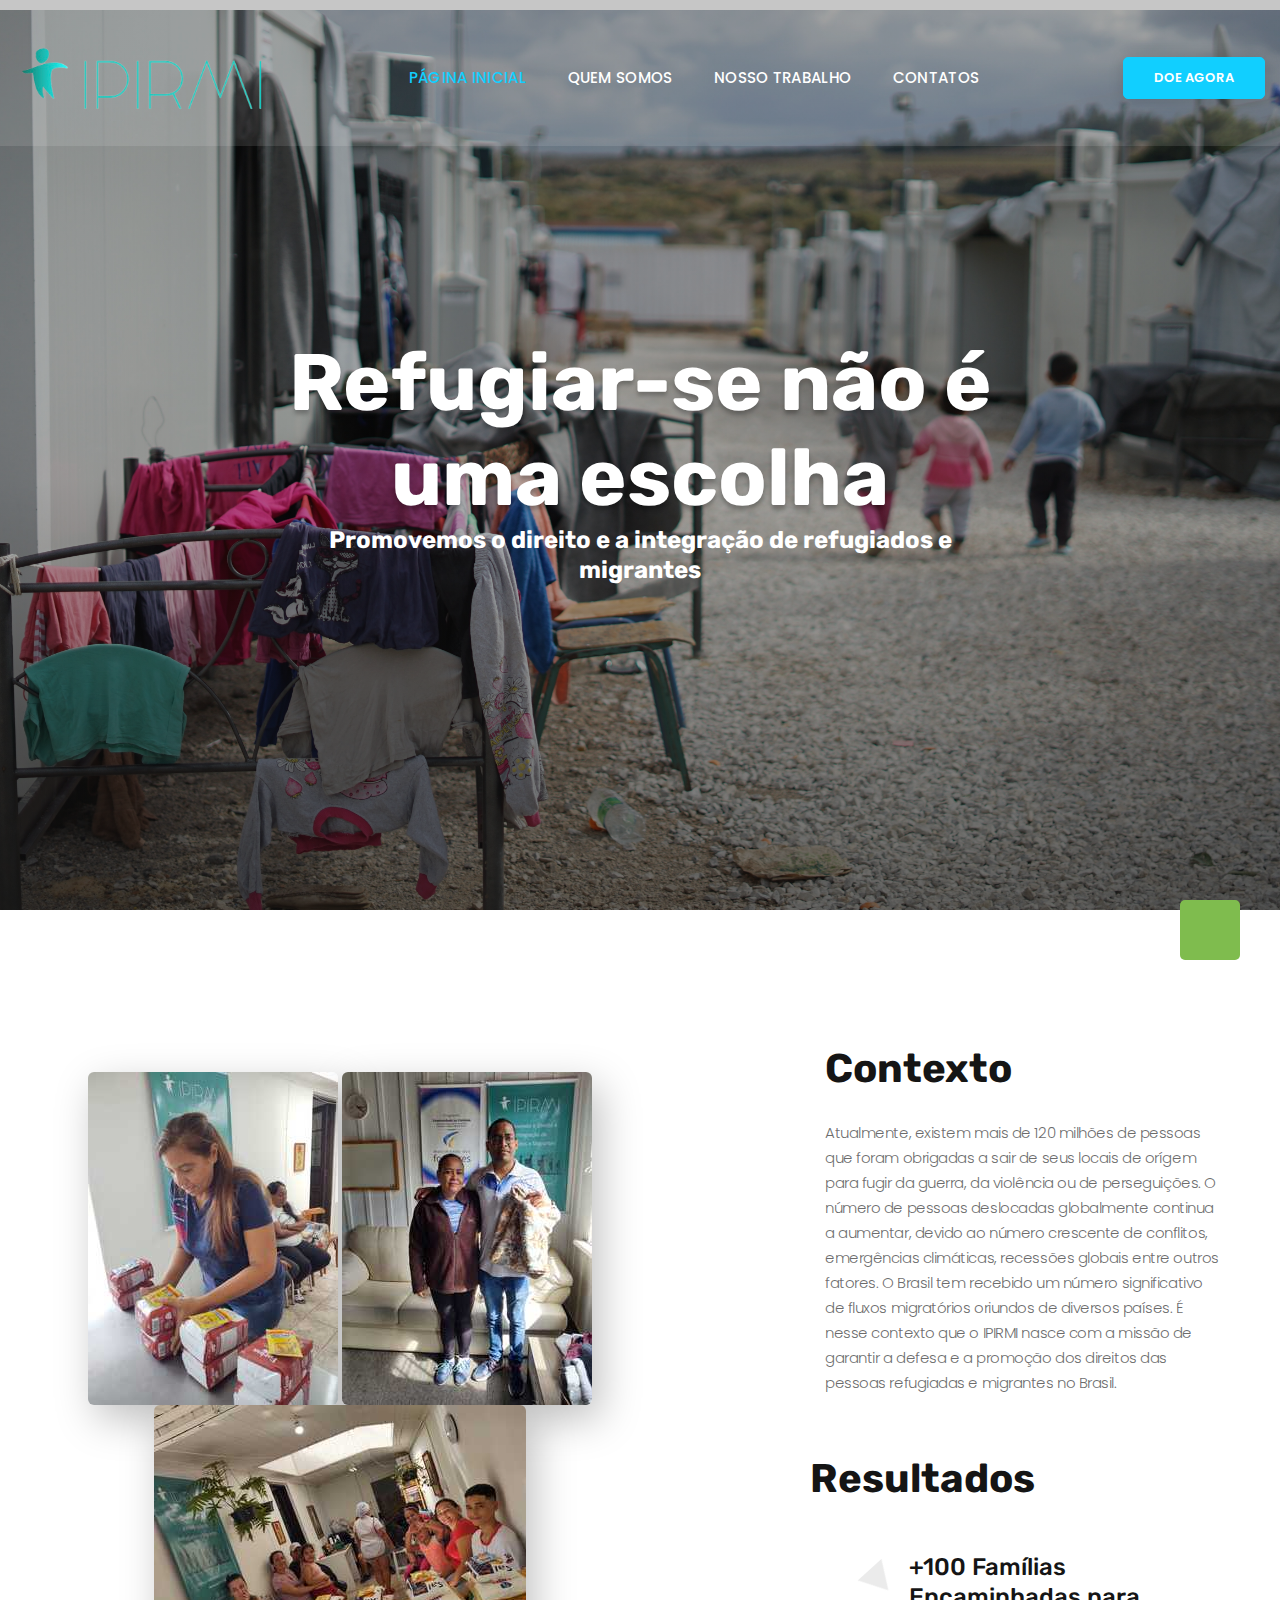
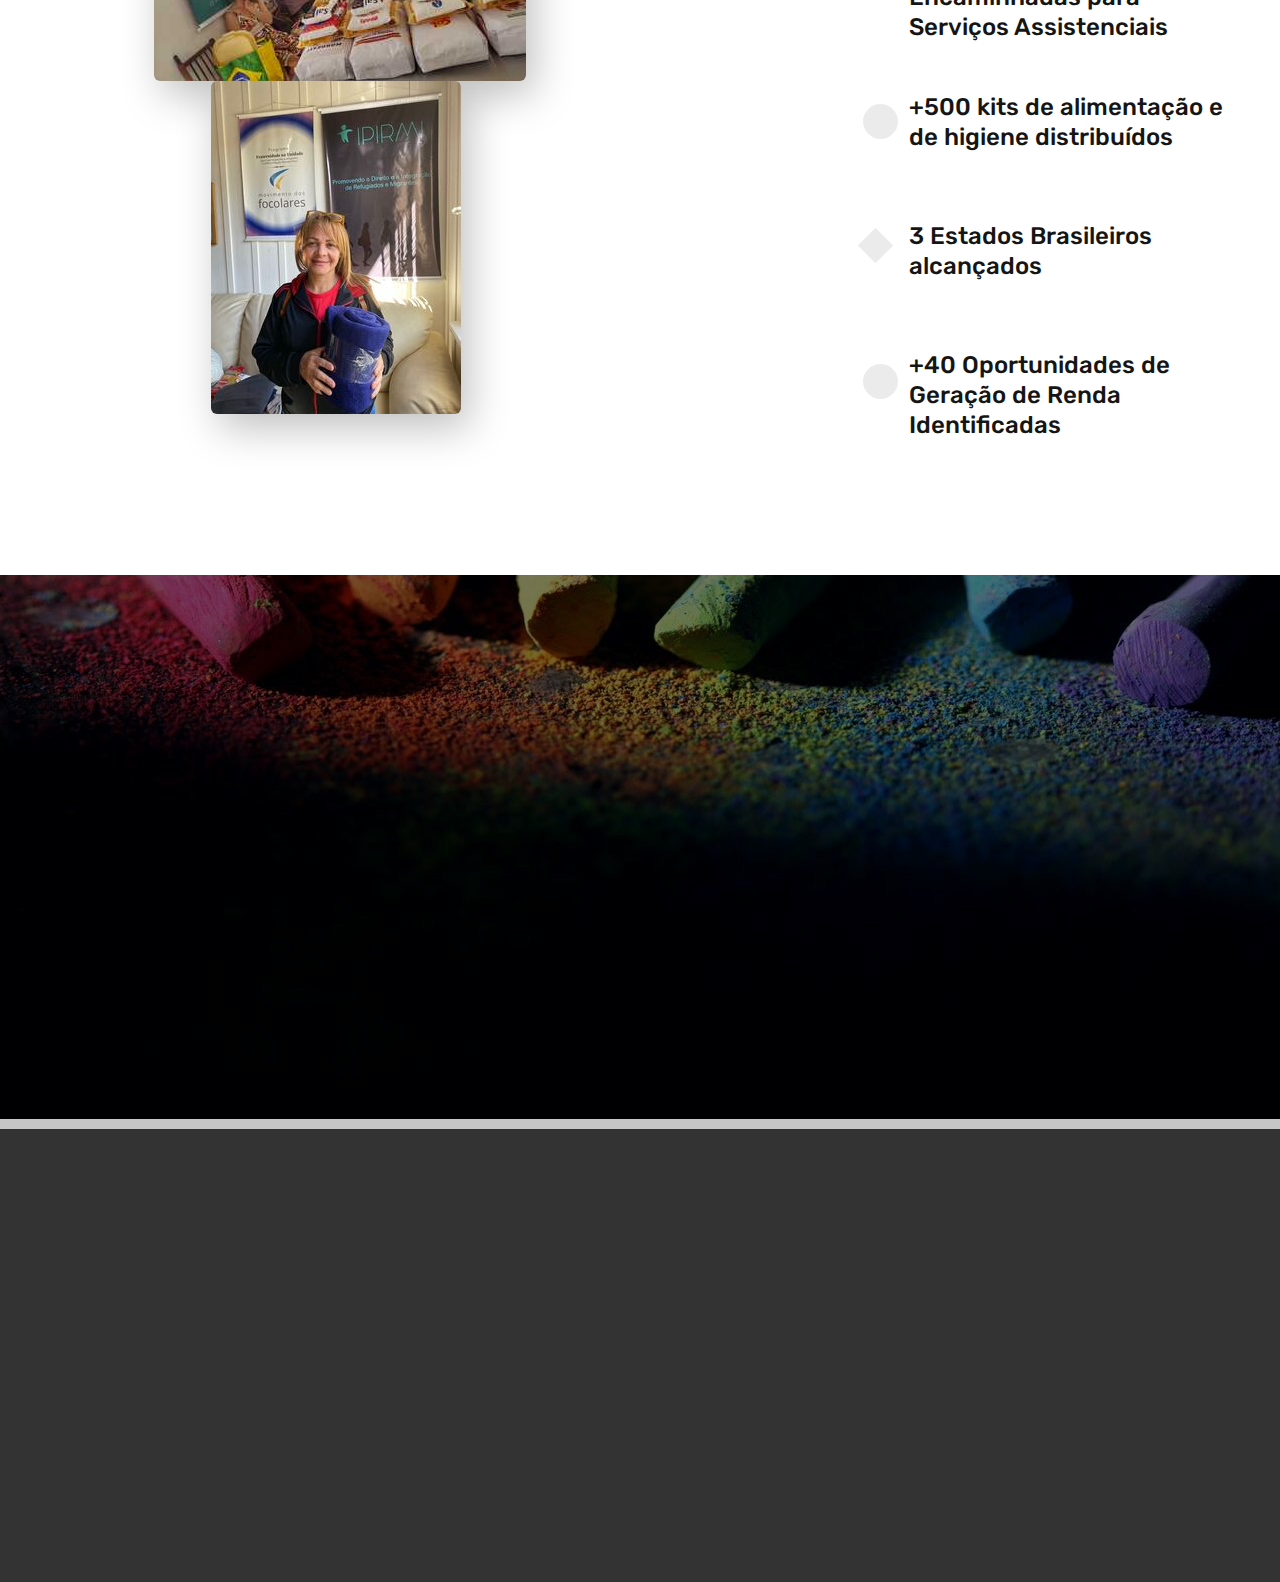
==== commit 9fd05f8d: "17 april" ====
--- a/index.html
+++ b/index.html
@@ -45,13 +45,13 @@
                       </li>
                       <li class="rd-nav-item"><a class="rd-nav-link" href="about-us.html">Quem Somos</a>
                       </li>
-                      <li class="rd-nav-item"><a class="rd-nav-link" href="typography.html">Nosso Trabalho</a>
+                      <li class="rd-nav-item"><a class="rd-nav-link" href="NossoTrabalho.html">Nosso Trabalho</a>
                       </li>
                       <li class="rd-nav-item"><a class="rd-nav-link" href="contacts.html">Contatos</a>
                       </li>
                     </ul><a class="button button-primary button-sm" href="https://www.kickante.com.br/crowdfunding/construindo-esperanca-uma-chamada-de-apoio-as-pessoas-refugiadas-e-migrantes">Doe Agora</a>
                   </div>
-                </div><a class="button button-primary button-sm" href="#">Doe Agora</a>
+                </div><a class="button button-primary button-sm" href="https://www.kickante.com.br/crowdfunding/construindo-esperanca-uma-chamada-de-apoio-as-pessoas-refugiadas-e-migrantes">Doe Agora</a>
               </div>
             </div>
           </nav>
@@ -78,9 +78,9 @@
           <div class="row row-50 justify-content-lg-between align-items-lg-center">
             <div class="col-lg-6">
               <div class="box-img-animate">
-                <div class="box-img-animate-item" data-parallax-scroll="{&quot;y&quot;: 0, &quot;x&quot;: 140,  &quot;smoothness&quot;: 50 }"><img src="images/Sopa_Ipirmi_2_340x255.jpeg" alt=""></div>
-                <div class="box-img-animate-item" data-parallax-scroll="{&quot;y&quot;: 150, &quot;x&quot;: 0,  &quot;smoothness&quot;: 50 }"><img src="images/Sopa2_IPIRMI_2_278x370.jpeg" alt=""></div>
-                <div class="box-img-animate-item" data-parallax-scroll="{&quot;y&quot;:70, &quot;x&quot;: -250,  &quot;smoothness&quot;: 50 }"><img src="images/refugee3179x126.jpeg" alt=""></div>
+                <div class="box-img-animate-item" data-parallax-scroll="{&quot;y&quot;: 50, &quot;x&quot;: 30,  &quot;smoothness&quot;: 30 }"><img src="images/fratipirmi_250x333.jpeg" alt=""></div>
+                <div class="box-img-animate-item" data-parallax-scroll="{&quot;y&quot;: 150, &quot;x&quot;: 0,  &quot;smoothness&quot;: 50 }"><img src="images/fratipirmi2_250x333.jpeg" alt=""></div>
+                <div class="box-img-animate-item" data-parallax-scroll="{&quot;y&quot;:70, &quot;x&quot;: -250,  &quot;smoothness&quot;: 50 }"><img src="images/Frat2_372x276.jpeg" alt=""></div>
                 <div class="box-img-animate-item" data-parallax-scroll="{&quot;y&quot;:20, &quot;x&quot;: 20,  &quot;smoothness&quot;: 50 }"><img src="images/foto_22_250x333.jpeg" alt=""></div>
                 <div class="box-img-animate-item" data-parallax-scroll="{&quot;y&quot;:60, &quot;x&quot;: 70,  &quot;smoothness&quot;: 50 }"><img src="images/children-32x180.jpeg" alt=""></div>
                 <div class="box-img-animate-item" data-parallax-scroll="{&quot;y&quot;:0, &quot;x&quot;: 140,  &quot;smoothness&quot;: 50 }"><img src="images/notebook217x15.jpeg" alt=""></div>
@@ -163,7 +163,7 @@
               <div class="col-12">
                 <ul class="footer-minimal-nav">
                   <li><a href="about-us.html">Quem Somos</a></li>
-                  <li><a href="typography.html">Nosso Trabalho</a></li>
+                  <li><a href="NossoTrabalho.html">Nosso Trabalho</a></li>
                   <li><a href="#">Galeria de Fotos</a></li>
                   <li><a href="contacts.html">Contatos</a></li>
                 </ul>
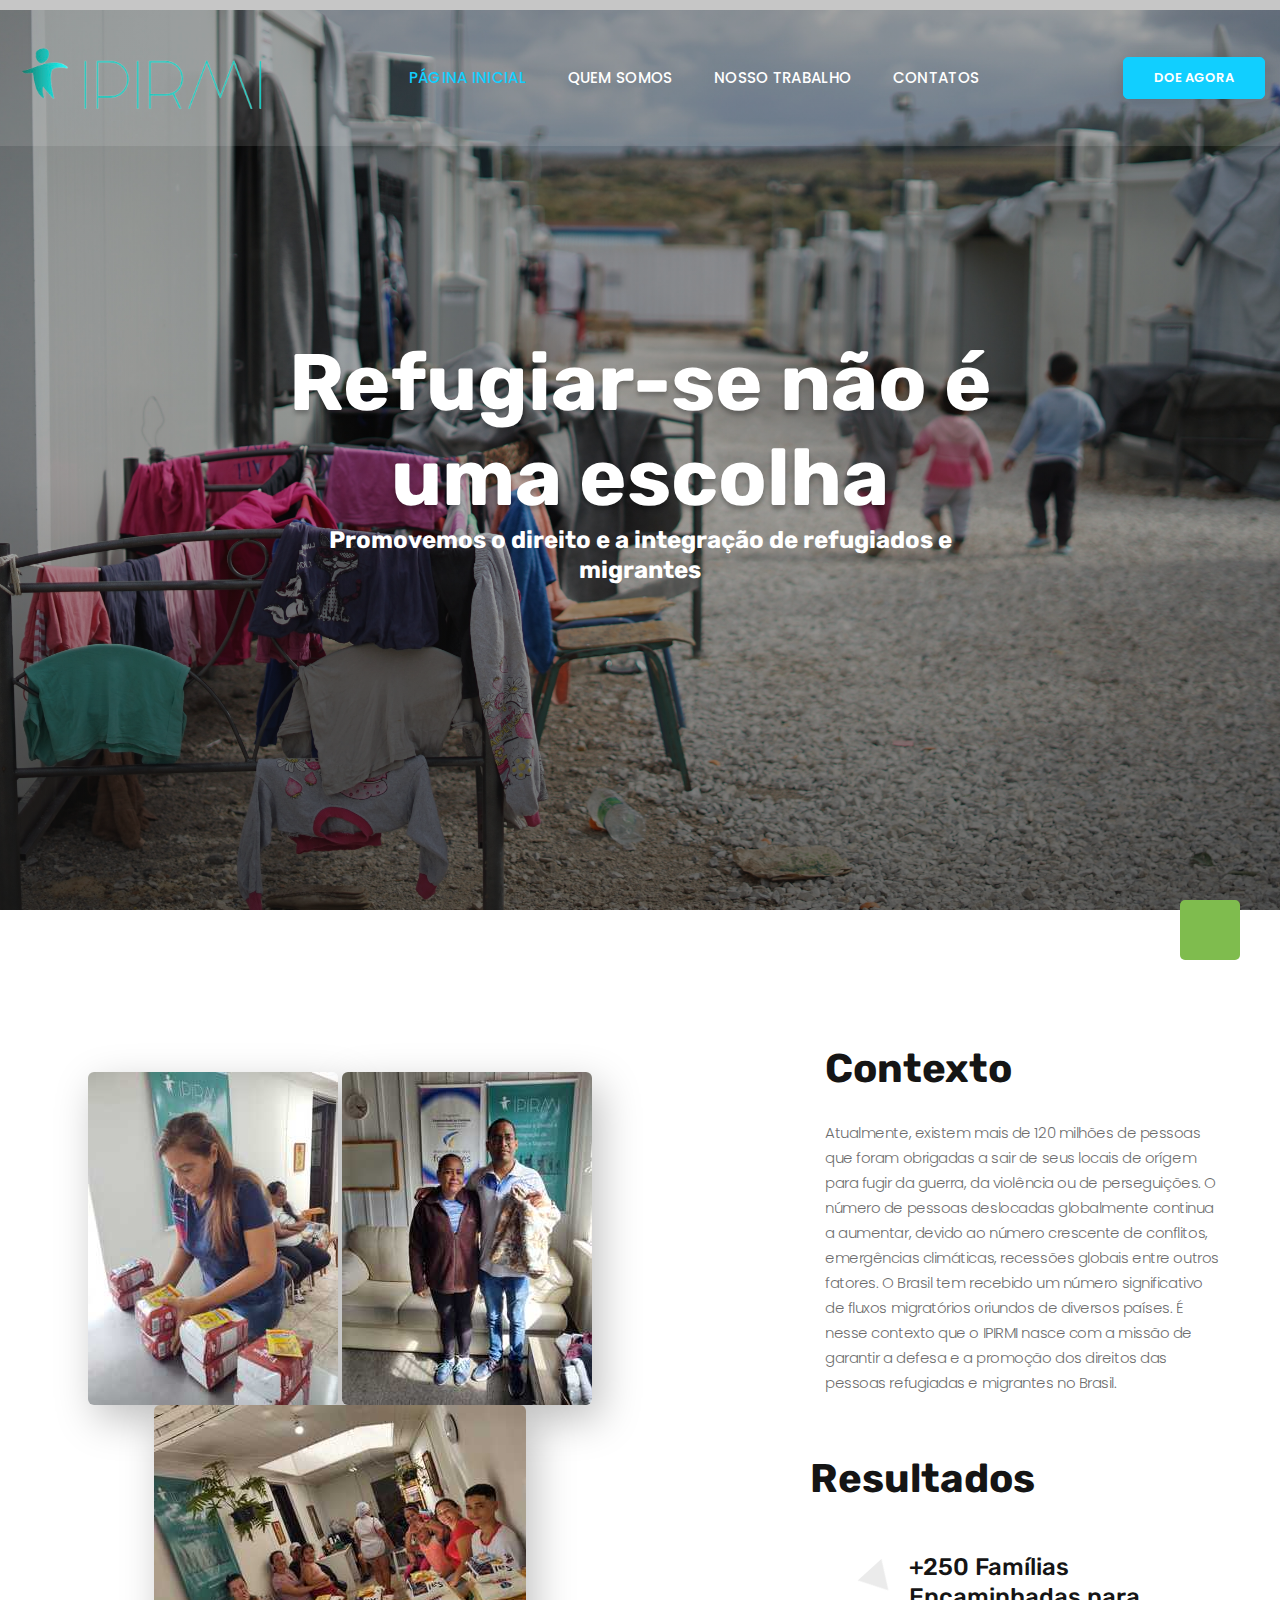
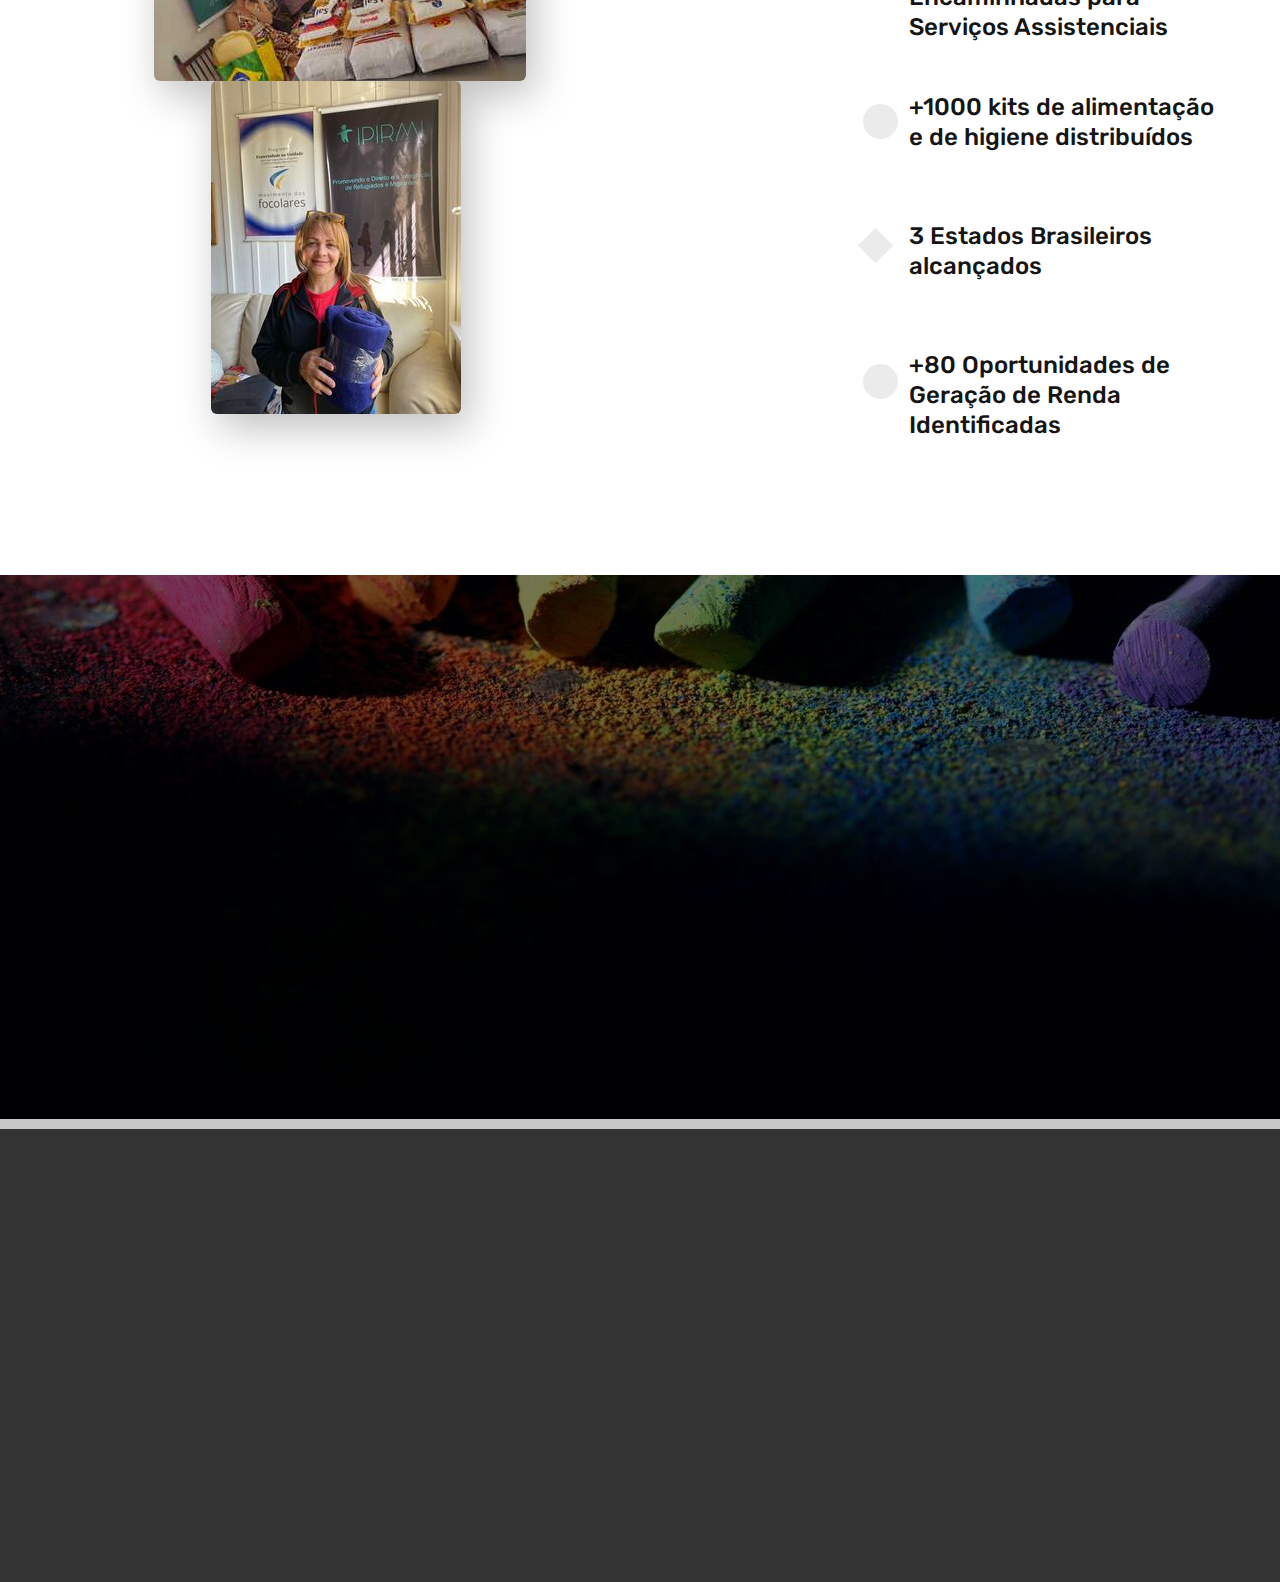
==== commit b8567a0e: "k" ====
--- a/index.html
+++ b/index.html
@@ -99,7 +99,7 @@
                     <div class="box-icon-modern">
                       <div class="box-icon-inner decorate-triangle"><span class="icon-xl linearicons-baby2 icon-primary"></span></div>
                       <div class="box-icon-caption">
-                        <h4><a href="#">+100 Famílias Encaminhadas para Serviços Assistenciais</a></h4>
+                        <h4><a href="#">+250 Famílias Encaminhadas para Serviços Assistenciais</a></h4>
                       </div>
                     </div>
                   </div>
@@ -107,7 +107,7 @@
                     <div class="box-icon-modern">
                       <div class="box-icon-inner decorate-circle"><span class="icon-xl linearicons-home icon-primary"></span></div>
                       <div class="box-icon-caption">
-                        <h4><a href="#">+500 kits de alimentação e de higiene distribuídos</a></h4>
+                        <h4><a href="#">+1000 kits de alimentação e de higiene distribuídos</a></h4>
                       </div>
                     </div>
                   </div>
@@ -123,7 +123,7 @@
                     <div class="box-icon-modern">
                       <div class="box-icon-inner decorate-circle"><span class="icon-xl linearicons-zoom-in icon-primary"></span></div>
                       <div class="box-icon-caption">
-                        <h4><a href="#">+40 Oportunidades de Geração de Renda Identificadas </a></h4>
+                        <h4><a href="#">+80 Oportunidades de Geração de Renda Identificadas </a></h4>
                         
                       </div>
                     </div>
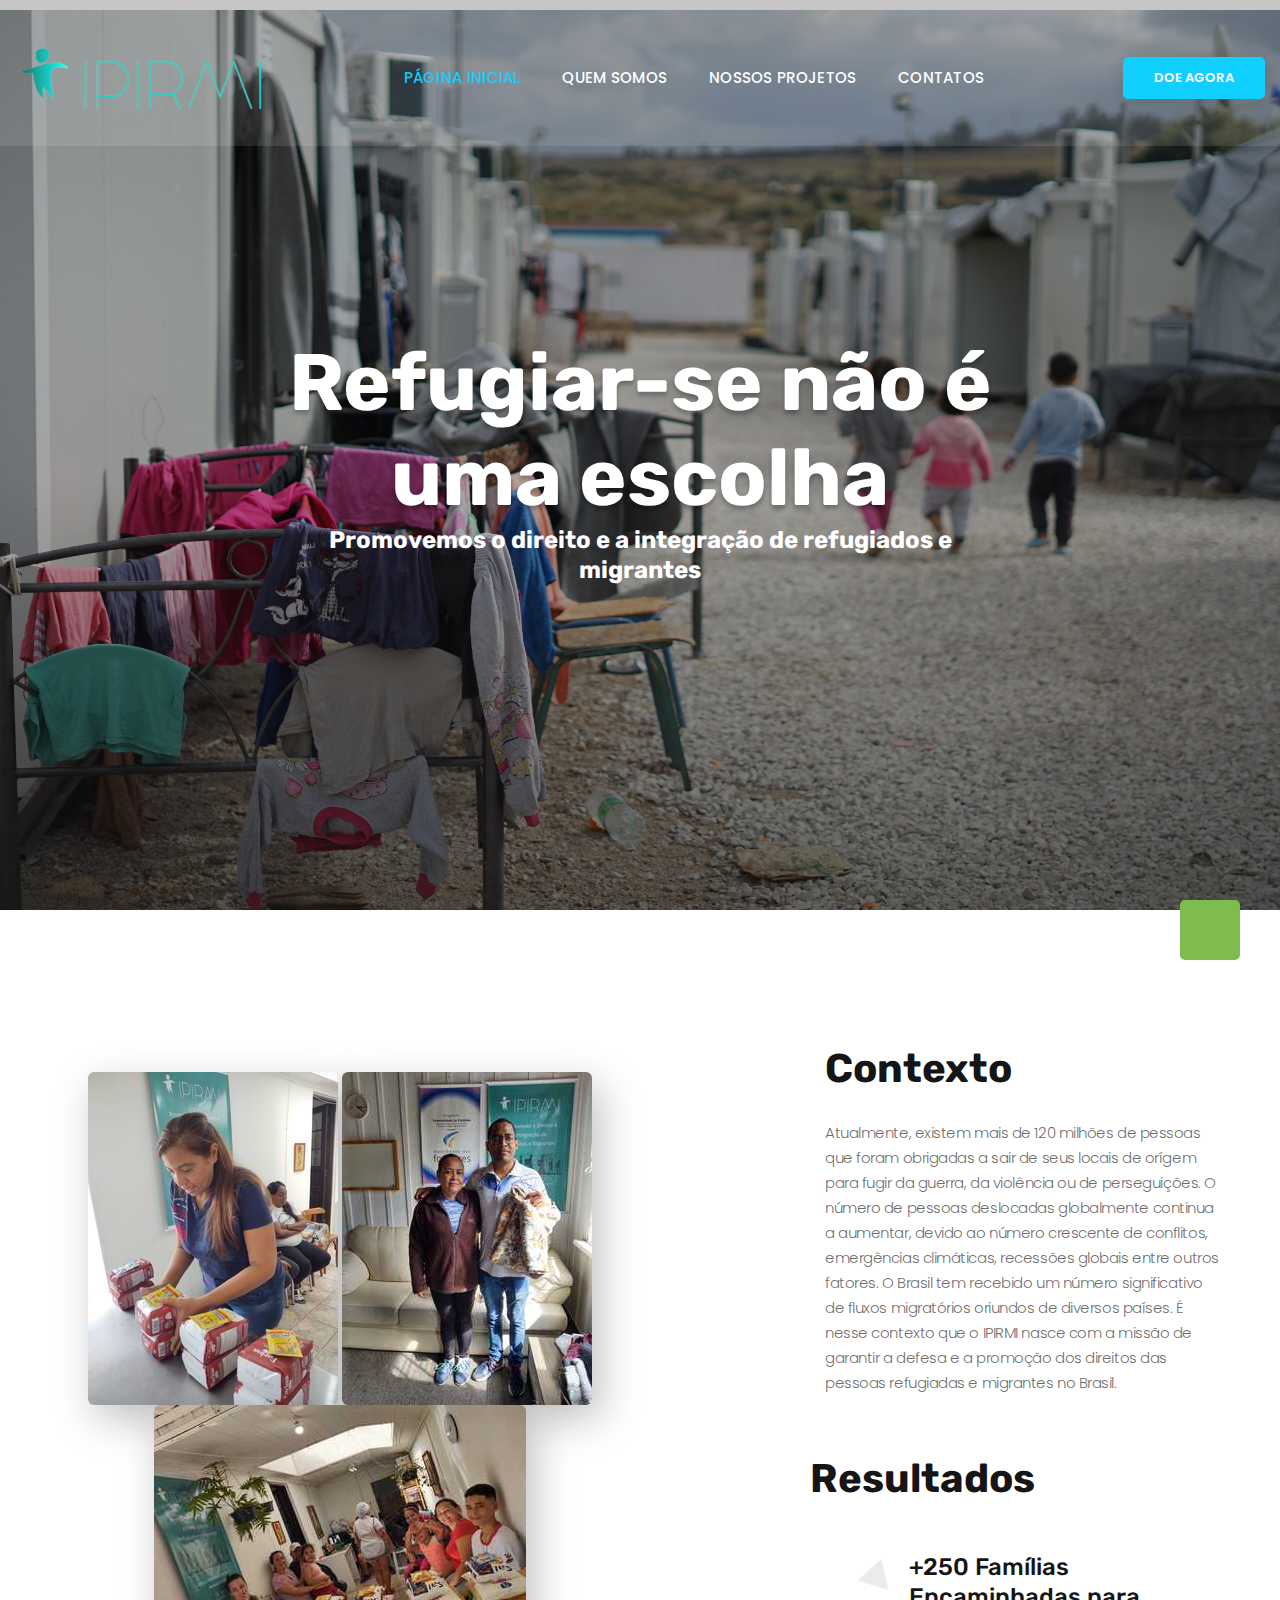
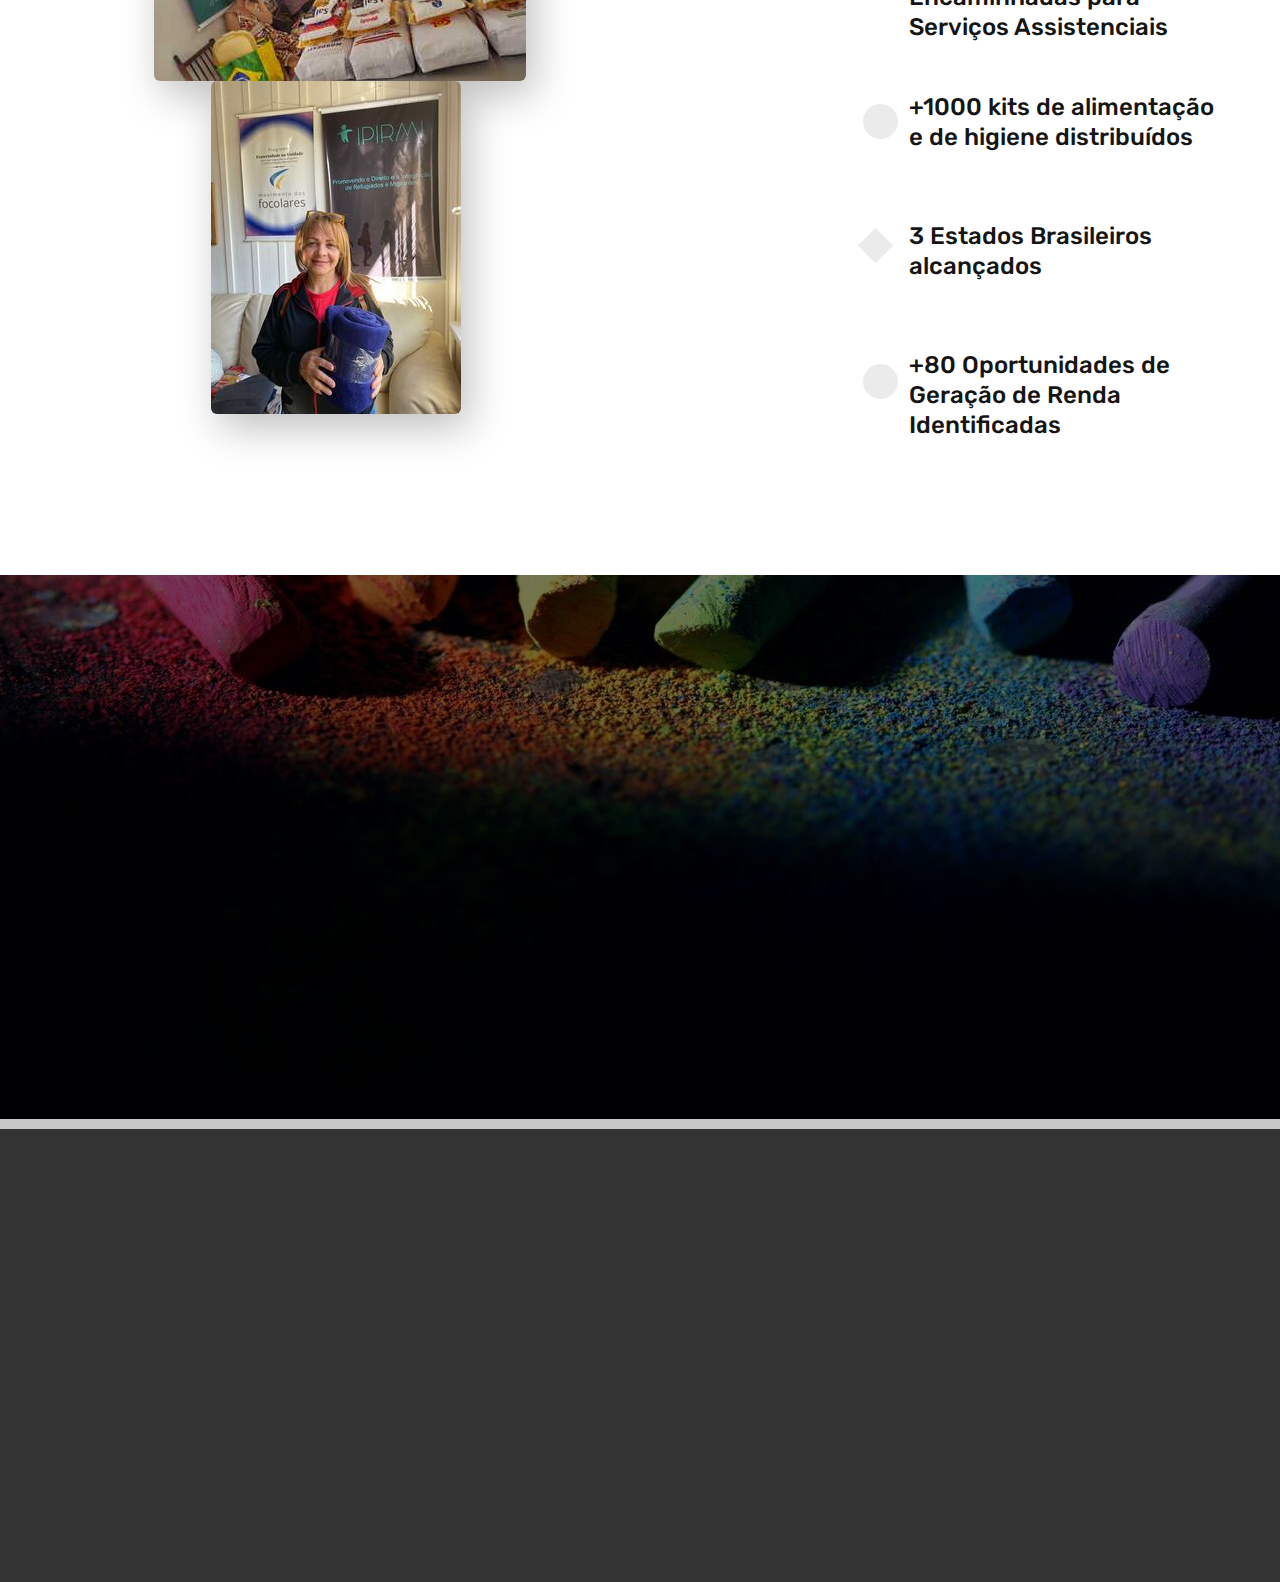
==== commit c2fa8aec: "20jan2025" ====
--- a/index.html
+++ b/index.html
@@ -45,7 +45,7 @@
                       </li>
                       <li class="rd-nav-item"><a class="rd-nav-link" href="about-us.html">Quem Somos</a>
                       </li>
-                      <li class="rd-nav-item"><a class="rd-nav-link" href="NossoTrabalho.html">Nosso Trabalho</a>
+                      <li class="rd-nav-item"><a class="rd-nav-link" href="NossoTrabalho.html">Nossos Projetos</a>
                       </li>
                       <li class="rd-nav-item"><a class="rd-nav-link" href="contacts.html">Contatos</a>
                       </li>
@@ -163,7 +163,7 @@
               <div class="col-12">
                 <ul class="footer-minimal-nav">
                   <li><a href="about-us.html">Quem Somos</a></li>
-                  <li><a href="NossoTrabalho.html">Nosso Trabalho</a></li>
+                  <li><a href="NossoTrabalho.html">Nossos Projetos</a></li>
                   <li><a href="#">Galeria de Fotos</a></li>
                   <li><a href="contacts.html">Contatos</a></li>
                 </ul>
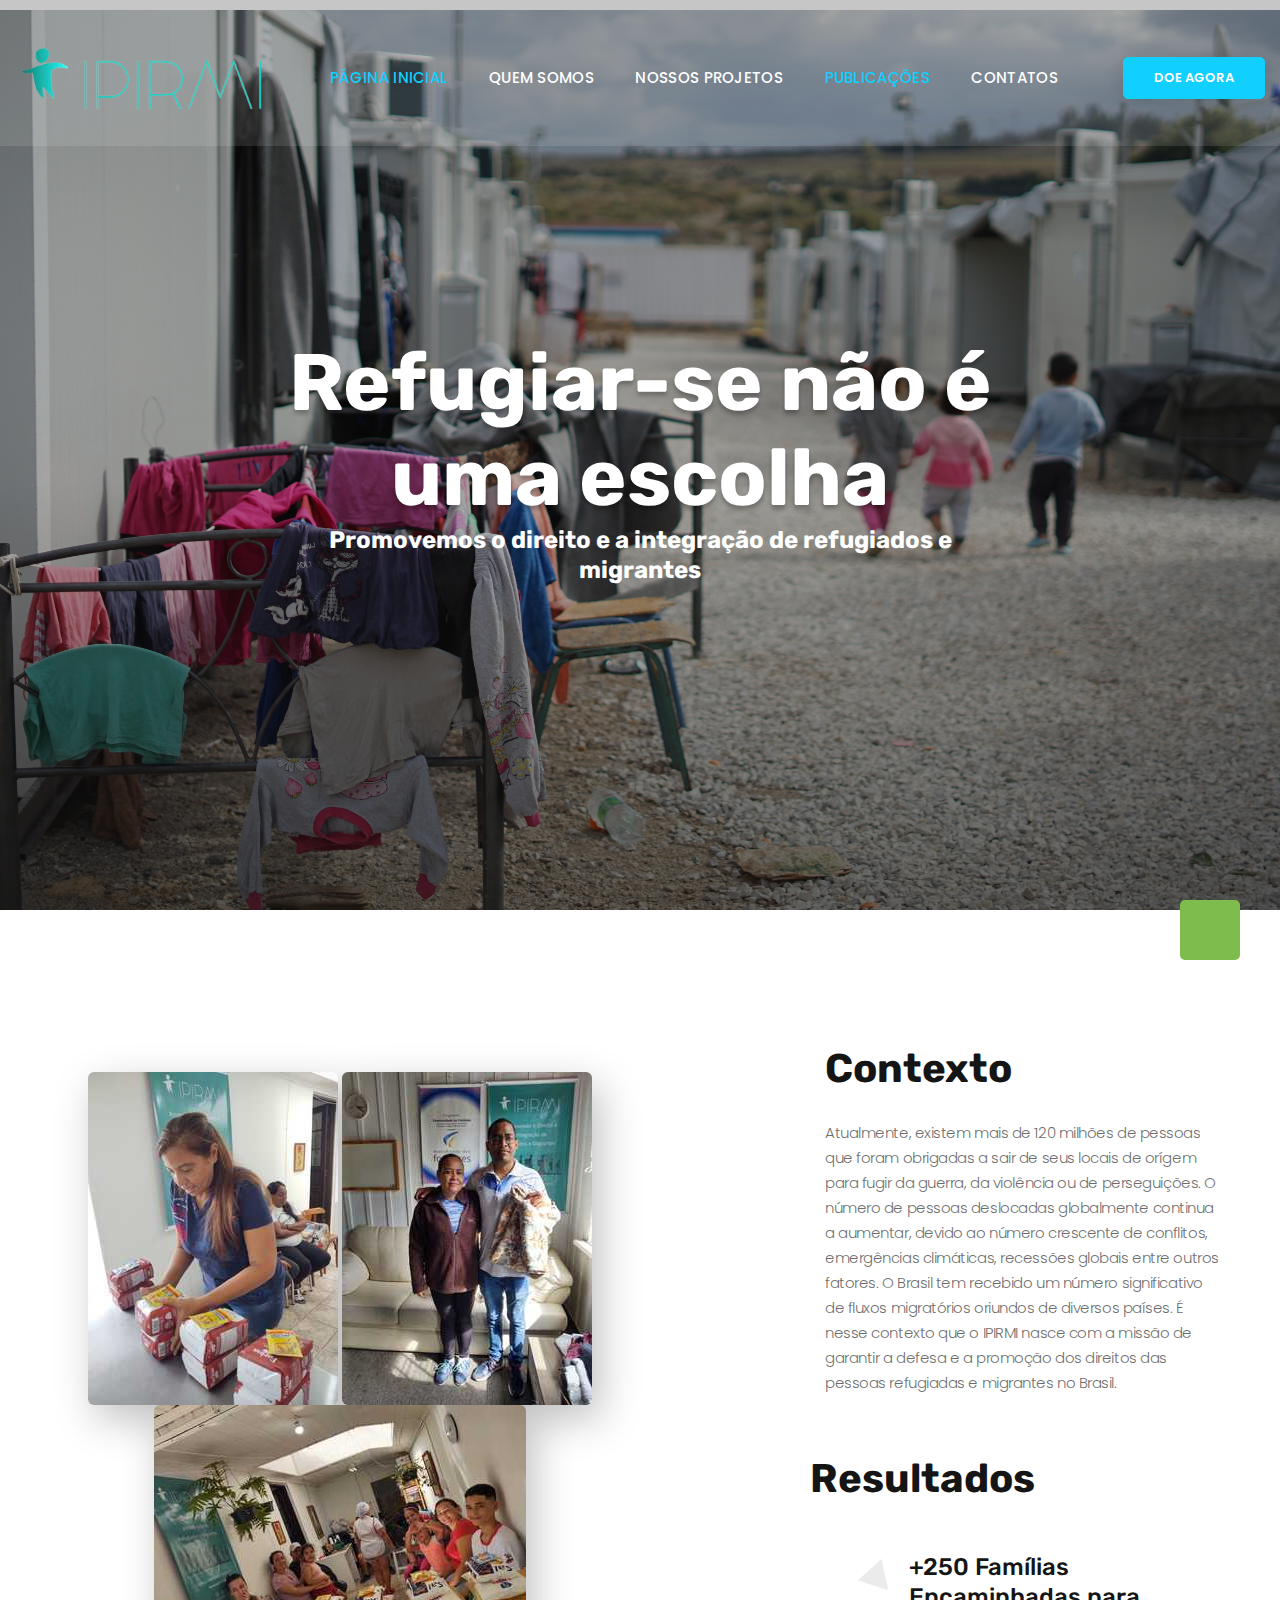
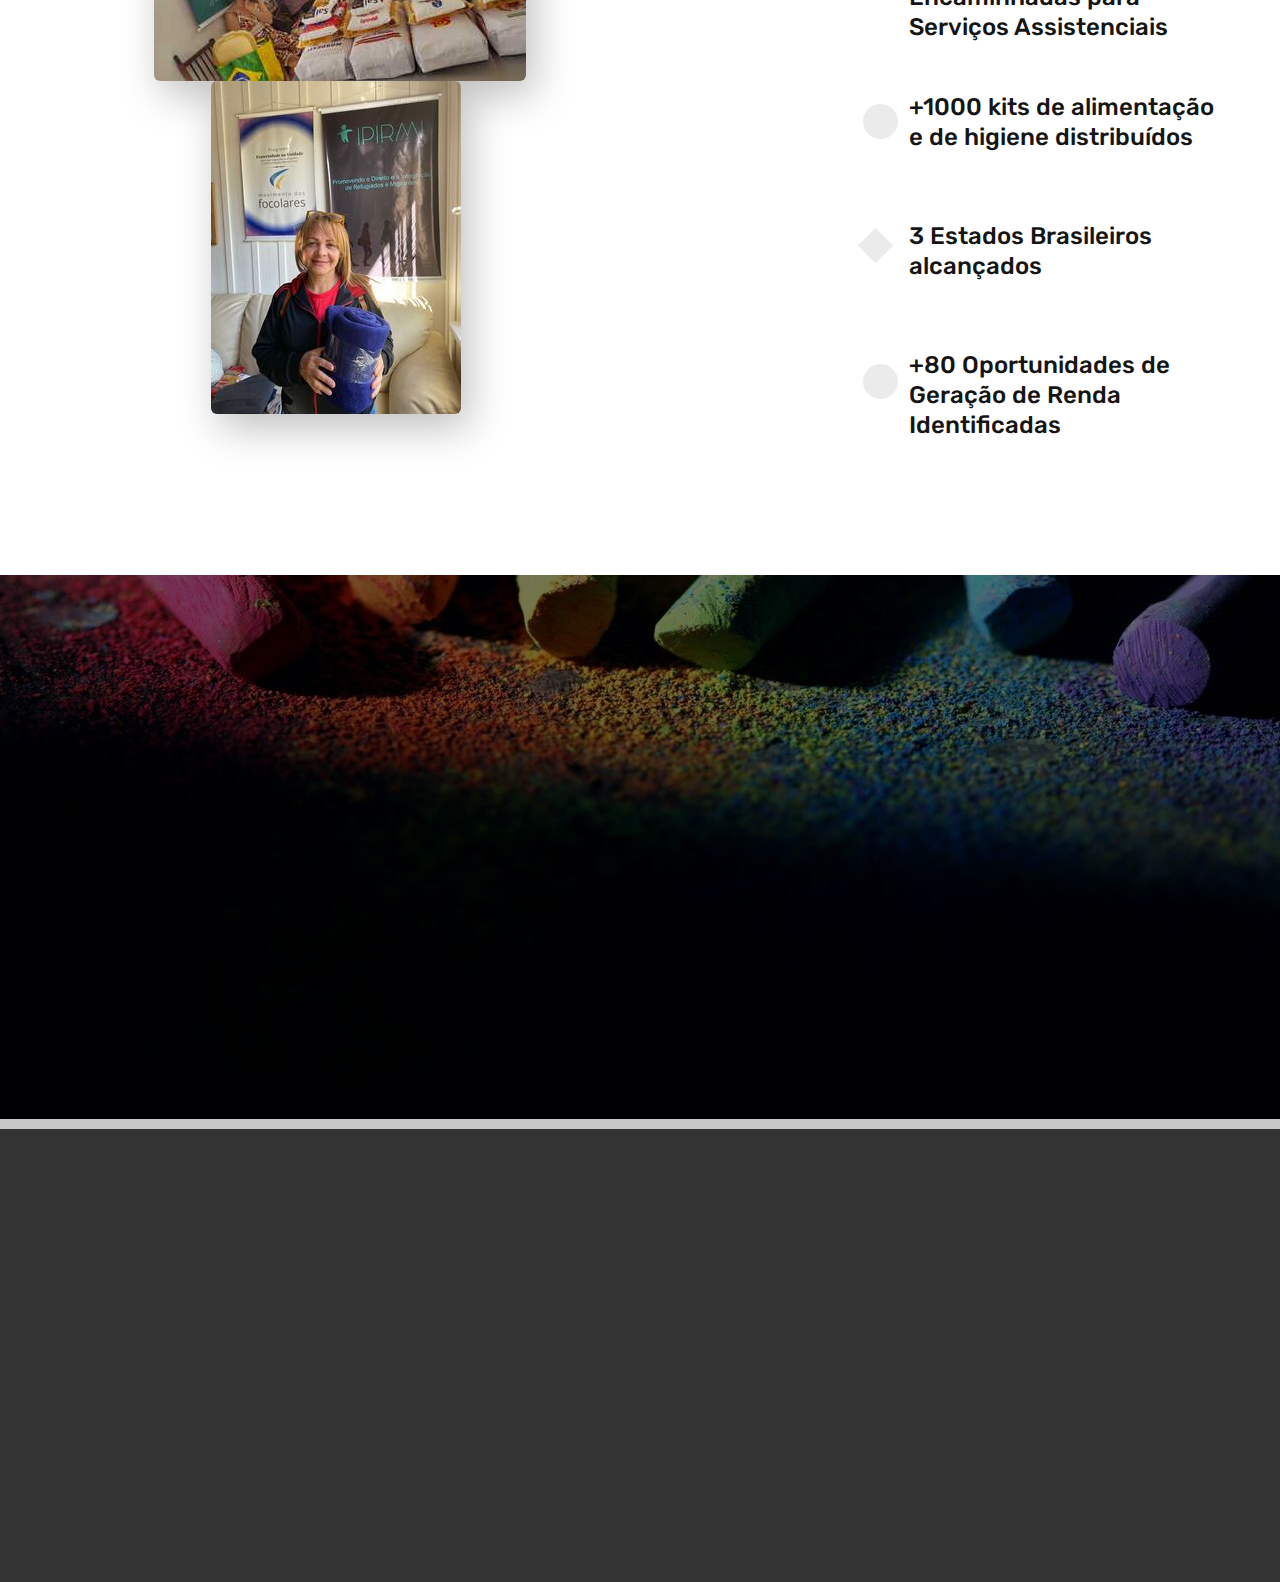
==== commit 52238274: "download links" ====
--- a/index.html
+++ b/index.html
@@ -46,6 +46,8 @@
                       <li class="rd-nav-item"><a class="rd-nav-link" href="about-us.html">Quem Somos</a>
                       </li>
                       <li class="rd-nav-item"><a class="rd-nav-link" href="NossoTrabalho.html">Nossos Projetos</a>
+                      </li>
+                      <li class="rd-nav-item active"><a class="rd-nav-link" href="Publicacoes.html">Publicações</a>
                       </li>
                       <li class="rd-nav-item"><a class="rd-nav-link" href="contacts.html">Contatos</a>
                       </li>
@@ -164,7 +166,7 @@
                 <ul class="footer-minimal-nav">
                   <li><a href="about-us.html">Quem Somos</a></li>
                   <li><a href="NossoTrabalho.html">Nossos Projetos</a></li>
-                  <li><a href="#">Galeria de Fotos</a></li>
+                  <li><a href="Publicacoes.html">Publicações</a></li>
                   <li><a href="contacts.html">Contatos</a></li>
                 </ul>
               </div>
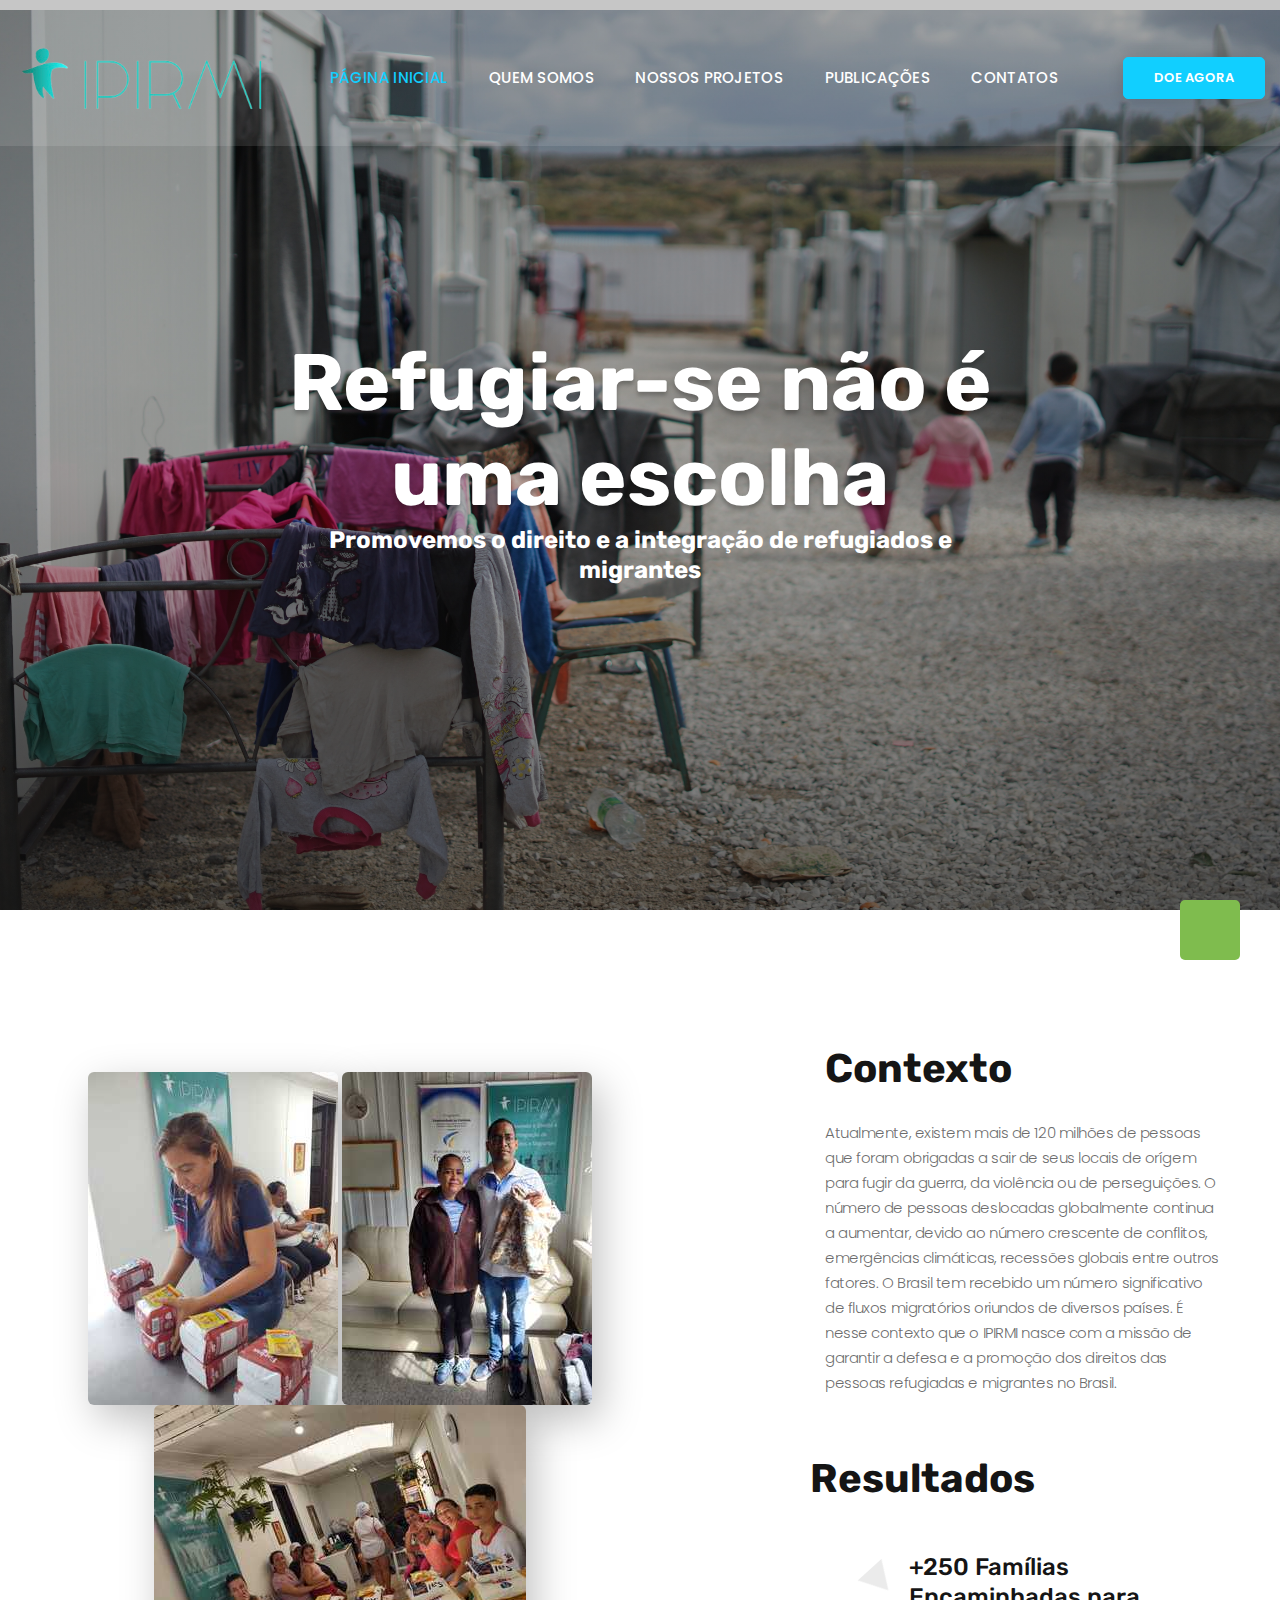
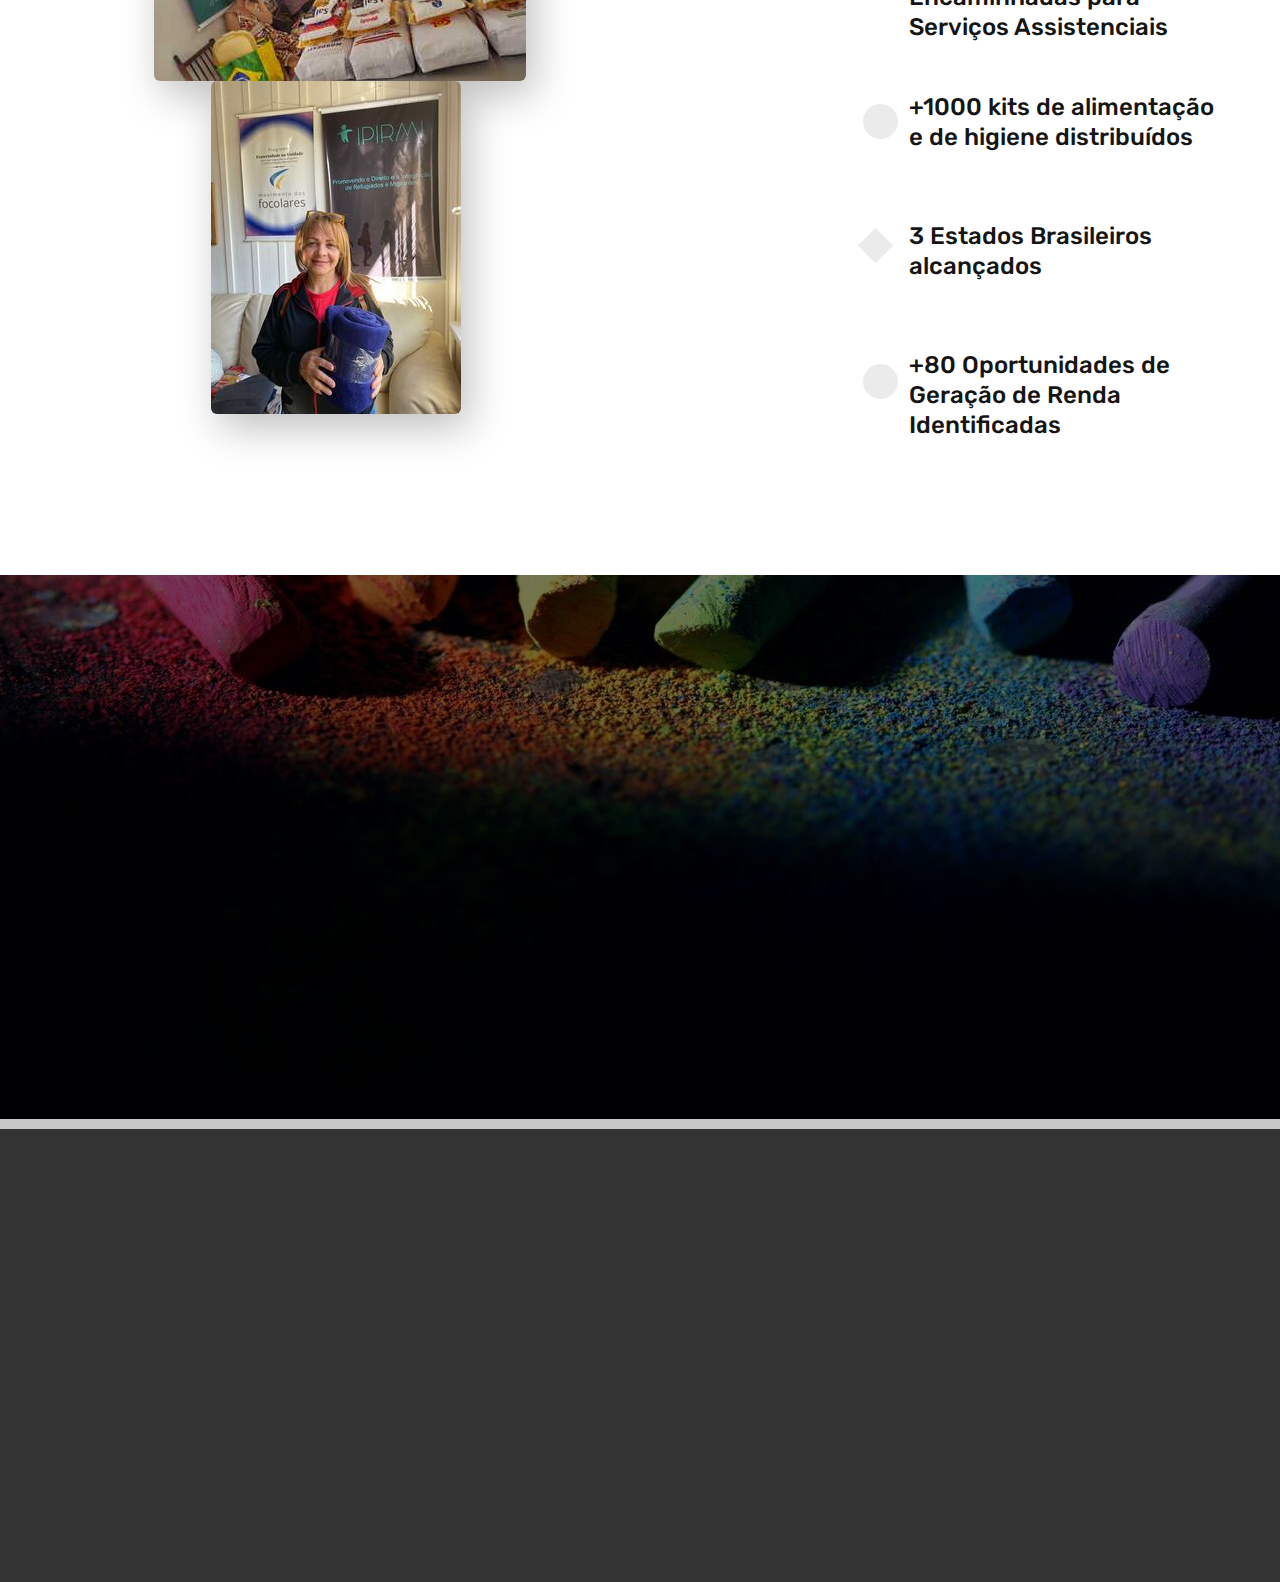
==== commit 4d07965c: "nav-item" ====
--- a/index.html
+++ b/index.html
@@ -47,7 +47,7 @@
                       </li>
                       <li class="rd-nav-item"><a class="rd-nav-link" href="NossoTrabalho.html">Nossos Projetos</a>
                       </li>
-                      <li class="rd-nav-item active"><a class="rd-nav-link" href="Publicacoes.html">Publicações</a>
+                      <li class="rd-nav-item"><a class="rd-nav-link" href="Publicacoes.html">Publicações</a>
                       </li>
                       <li class="rd-nav-item"><a class="rd-nav-link" href="contacts.html">Contatos</a>
                       </li>
